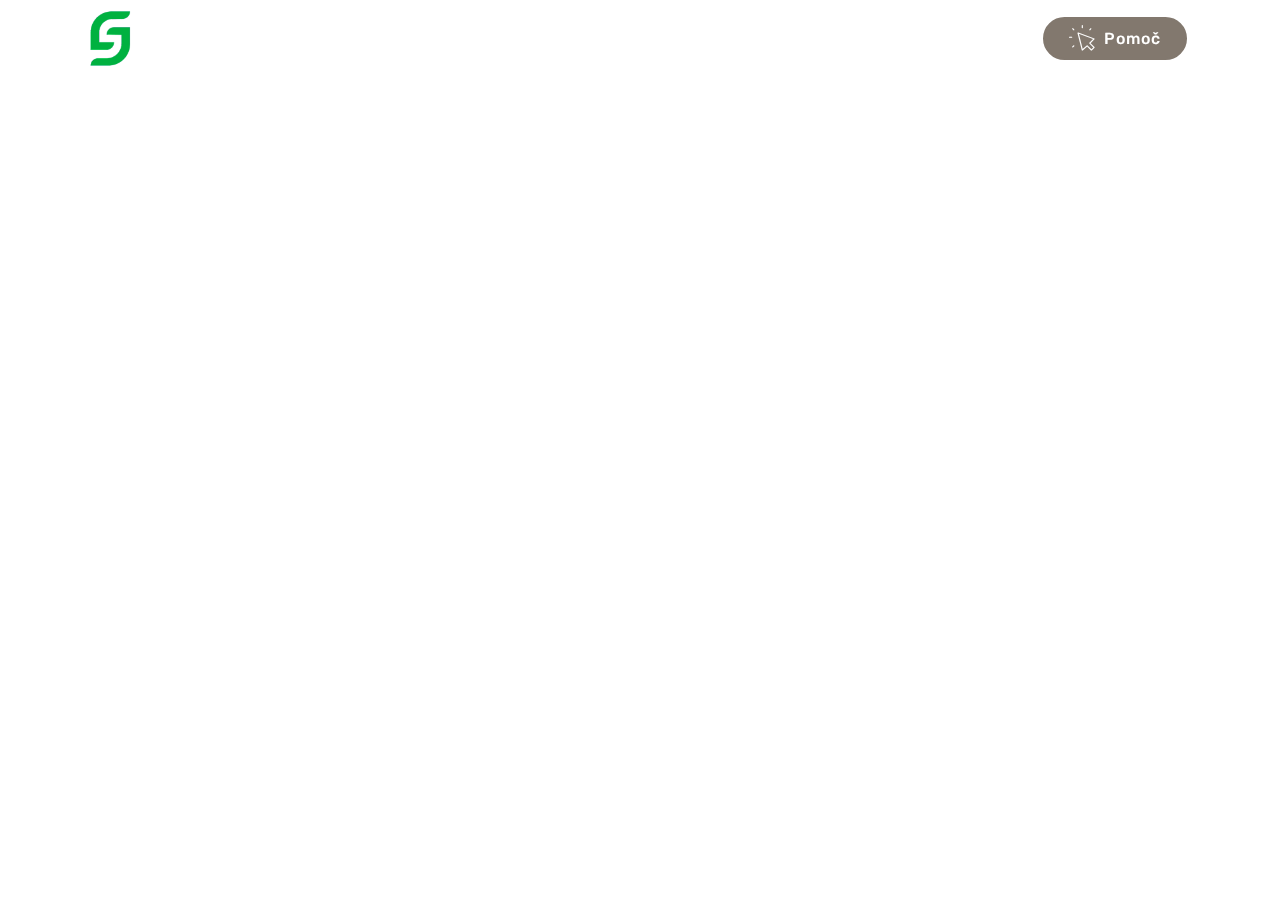
==== page1.html @ cdc6bcba "create github pages" ====
<!DOCTYPE html>
<html>
<head>
  <!-- Site made with Mobirise Website Builder v4.4.1, https://mobirise.com -->
  <meta charset="UTF-8">
  <meta http-equiv="X-UA-Compatible" content="IE=edge">
  <meta name="generator" content="Mobirise v4.4.1, mobirise.com">
  <meta name="viewport" content="width=device-width, initial-scale=1">
  <link rel="shortcut icon" href="assets/images/android-icon-192x192.png" type="image/x-icon">
  <meta name="description" content="Website Builder Description">
  <title>Usluge</title>
  <link rel="stylesheet" href="assets/web/assets/mobirise-icons/mobirise-icons.css">
  <link rel="stylesheet" href="assets/web/assets/mobirise-icons-bold/mobirise-icons-bold.css">
  <link rel="stylesheet" href="assets/tether/tether.min.css">
  <link rel="stylesheet" href="assets/bootstrap/css/bootstrap.min.css">
  <link rel="stylesheet" href="assets/bootstrap/css/bootstrap-grid.min.css">
  <link rel="stylesheet" href="assets/bootstrap/css/bootstrap-reboot.min.css">
  <link rel="stylesheet" href="assets/dropdown/css/style.css">
  <link rel="stylesheet" href="assets/theme/css/style.css">
  <link rel="stylesheet" href="assets/mobirise/css/mbr-additional.css" type="text/css">
  
  
  
</head>
<body>
<section class="menu cid-qAXVScy5Ul" once="menu" id="menu1-9" data-rv-view="68">

    

    <nav class="navbar navbar-expand beta-menu navbar-dropdown align-items-center navbar-fixed-top navbar-toggleable-sm bg-color transparent">
        <button class="navbar-toggler navbar-toggler-right" type="button" data-toggle="collapse" data-target="#navbarSupportedContent" aria-controls="navbarSupportedContent" aria-expanded="false" aria-label="Toggle navigation">
            <div class="hamburger">
                <span></span>
                <span></span>
                <span></span>
                <span></span>
            </div>
        </button>
        <div class="menu-logo">
            <div class="navbar-brand">
                <span class="navbar-logo">
                    <a href="index.html">
                         <img src="assets/images/android-icon-192x192.png" alt="" title="" media-simple="true" style="height: 3.8rem;">
                    </a>
                </span>
                <span class="navbar-caption-wrap"><a class="navbar-caption text-white display-4" href="index.html">
                        SIMPLYGUIDE.ME</a></span>
            </div>
        </div>
        <div class="collapse navbar-collapse" id="navbarSupportedContent">
            <ul class="navbar-nav nav-dropdown" data-app-modern-menu="true"><li class="nav-item dropdown open">
                    <a class="nav-link link text-white dropdown-toggle display-4" href="page1.html" data-toggle="dropdown-submenu" aria-expanded="true"><span class="mbrib-users mbr-iconfont mbr-iconfont-btn"></span>
                        Usluge</a><div class="dropdown-menu"><div class="dropdown"><a class="text-white dropdown-item dropdown-toggle display-4" href="page1.html" data-toggle="dropdown-submenu" aria-expanded="false">Online terapija<br>Klasična terapija<br>Grupna terapija</a><div class="dropdown-menu dropdown-submenu"><a class="text-white dropdown-item display-4" href="page1.html">Psihoterapija<br>Geštalt terapija<br>Terapija igrom</a></div></div></div>
                </li>
                <li class="nav-item dropdown">
                    <a class="nav-link link text-white dropdown-toggle display-4" href="page2.html" data-toggle="dropdown-submenu" aria-expanded="true"><span class="mbrib-rocket mbr-iconfont mbr-iconfont-btn"></span>
                        Projekti
                    </a><div class="dropdown-menu"><a class="text-white dropdown-item display-4" href="page2.html">Grupe podrške<br>Sigurni razgovor</a></div>
                </li></ul>
            <div class="navbar-buttons mbr-section-btn"><a class="btn btn-sm btn-info display-4" href="page3.html"><span class="mbri-cursor-click mbr-iconfont mbr-iconfont-btn"></span>Pomoč</a></div>
        </div>
    </nav>
</section>


  <section class="engine"><a href="https://mobirise.co/g">how to create your own website for free</a></section><script src="assets/web/assets/jquery/jquery.min.js"></script>
  <script src="assets/popper/popper.min.js"></script>
  <script src="assets/tether/tether.min.js"></script>
  <script src="assets/bootstrap/js/bootstrap.min.js"></script>
  <script src="assets/smooth-scroll/smooth-scroll.js"></script>
  <script src="assets/dropdown/js/script.min.js"></script>
  <script src="assets/touch-swipe/jquery.touch-swipe.min.js"></script>
  <script src="assets/theme/js/script.js"></script>
  
  
</body>
</html>
---- assets/web/assets/mobirise-icons/mobirise-icons.css ----
@font-face {
  font-family: 'MobiriseIcons';
  src:  url('mobirise-icons.eot?spat4u');
  src:  url('mobirise-icons.eot?spat4u#iefix') format('embedded-opentype'),
    url('mobirise-icons.ttf?spat4u') format('truetype'),
    url('mobirise-icons.woff?spat4u') format('woff'),
    url('mobirise-icons.svg?spat4u#MobiriseIcons') format('svg');
  font-weight: normal;
  font-style: normal;
}

[class^="mbri-"], [class*=" mbri-"] {
  /* use !important to prevent issues with browser extensions that change fonts */
  font-family: MobiriseIcons !important;
  speak: none;
  font-style: normal;
  font-weight: normal;
  font-variant: normal;
  text-transform: none;
  line-height: 1;

  /* Better Font Rendering =========== */
  -webkit-font-smoothing: antialiased;
  -moz-osx-font-smoothing: grayscale;
}

.mbri-add-submenu:before {
  content: "\e900";
}
.mbri-alert:before {
  content: "\e901";
}
.mbri-align-center:before {
  content: "\e902";
}
.mbri-align-justify:before {
  content: "\e903";
}
.mbri-align-left:before {
  content: "\e904";
}
.mbri-align-right:before {
  content: "\e905";
}
.mbri-android:before {
  content: "\e906";
}
.mbri-apple:before {
  content: "\e907";
}
.mbri-arrow-down:before {
  content: "\e908";
}
.mbri-arrow-next:before {
  content: "\e909";
}
.mbri-arrow-prev:before {
  content: "\e90a";
}
.mbri-arrow-up:before {
  content: "\e90b";
}
.mbri-bold:before {
  content: "\e90c";
}
.mbri-bookmark:before {
  content: "\e90d";
}
.mbri-bootstrap:before {
  content: "\e90e";
}
.mbri-briefcase:before {
  content: "\e90f";
}
.mbri-browse:before {
  content: "\e910";
}
.mbri-bulleted-list:before {
  content: "\e911";
}
.mbri-calendar:before {
  content: "\e912";
}
.mbri-camera:before {
  content: "\e913";
}
.mbri-cart-add:before {
  content: "\e914";
}
.mbri-cart-full:before {
  content: "\e915";
}
.mbri-cash:before {
  content: "\e916";
}
.mbri-change-style:before {
  content: "\e917";
}
.mbri-chat:before {
  content: "\e918";
}
.mbri-clock:before {
  content: "\e919";
}
.mbri-close:before {
  content: "\e91a";
}
.mbri-cloud:before {
  content: "\e91b";
}
.mbri-code:before {
  content: "\e91c";
}
.mbri-contact-form:before {
  content: "\e91d";
}
.mbri-credit-card:before {
  content: "\e91e";
}
.mbri-cursor-click:before {
  content: "\e91f";
}
.mbri-cust-feedback:before {
  content: "\e920";
}
.mbri-database:before {
  content: "\e921";
}
.mbri-delivery:before {
  content: "\e922";
}
.mbri-desktop:before {
  content: "\e923";
}
.mbri-devices:before {
  content: "\e924";
}
.mbri-down:before {
  content: "\e925";
}
.mbri-download:before {
  content: "\e989";
}
.mbri-drag-n-drop:before {
  content: "\e927";
}
.mbri-drag-n-drop2:before {
  content: "\e928";
}
.mbri-edit:before {
  content: "\e929";
}
.mbri-edit2:before {
  content: "\e92a";
}
.mbri-error:before {
  content: "\e92b";
}
.mbri-extension:before {
  content: "\e92c";
}
.mbri-features:before {
  content: "\e92d";
}
.mbri-file:before {
  content: "\e92e";
}
.mbri-flag:before {
  content: "\e92f";
}
.mbri-folder:before {
  content: "\e930";
}
.mbri-gift:before {
  content: "\e931";
}
.mbri-github:before {
  content: "\e932";
}
.mbri-globe:before {
  content: "\e933";
}
.mbri-globe-2:before {
  content: "\e934";
}
.mbri-growing-chart:before {
  content: "\e935";
}
.mbri-hearth:before {
  content: "\e936";
}
.mbri-help:before {
  content: "\e937";
}
.mbri-home:before {
  content: "\e938";
}
.mbri-hot-cup:before {
  content: "\e939";
}
.mbri-idea:before {
  content: "\e93a";
}
.mbri-image-gallery:before {
  content: "\e93b";
}
.mbri-image-slider:before {
  content: "\e93c";
}
.mbri-info:before {
  content: "\e93d";
}
.mbri-italic:before {
  content: "\e93e";
}
.mbri-key:before {
  content: "\e93f";
}
.mbri-laptop:before {
  content: "\e940";
}
.mbri-layers:before {
  content: "\e941";
}
.mbri-left-right:before {
  content: "\e942";
}
.mbri-left:before {
  content: "\e943";
}
.mbri-letter:before {
  content: "\e944";
}
.mbri-like:before {
  content: "\e945";
}
.mbri-link:before {
  content: "\e946";
}
.mbri-lock:before {
  content: "\e947";
}
.mbri-login:before {
  content: "\e948";
}
.mbri-logout:before {
  content: "\e949";
}
.mbri-magic-stick:before {
  content: "\e94a";
}
.mbri-map-pin:before {
  content: "\e94b";
}
.mbri-menu:before {
  content: "\e94c";
}
.mbri-mobile:before {
  content: "\e94d";
}
.mbri-mobile2:before {
  content: "\e94e";
}
.mbri-mobirise:before {
  content: "\e94f";
}
.mbri-more-horizontal:before {
  content: "\e950";
}
.mbri-more-vertical:before {
  content: "\e951";
}
.mbri-music:before {
  content: "\e952";
}
.mbri-new-file:before {
  content: "\e953";
}
.mbri-numbered-list:before {
  content: "\e954";
}
.mbri-opened-folder:before {
  content: "\e955";
}
.mbri-pages:before {
  content: "\e956";
}
.mbri-paper-plane:before {
  content: "\e957";
}
.mbri-paperclip:before {
  content: "\e958";
}
.mbri-photo:before {
  content: "\e959";
}
.mbri-photos:before {
  content: "\e95a";
}
.mbri-pin:before {
  content: "\e95b";
}
.mbri-play:before {
  content: "\e95c";
}
.mbri-plus:before {
  content: "\e95d";
}
.mbri-preview:before {
  content: "\e95e";
}
.mbri-print:before {
  content: "\e95f";
}
.mbri-protect:before {
  content: "\e960";
}
.mbri-question:before {
  content: "\e961";
}
.mbri-quote-left:before {
  content: "\e962";
}
.mbri-quote-right:before {
  content: "\e963";
}
.mbri-refresh:before {
  content: "\e964";
}
.mbri-responsive:before {
  content: "\e965";
}
.mbri-right:before {
  content: "\e966";
}
.mbri-rocket:before {
  content: "\e967";
}
.mbri-sad-face:before {
  content: "\e968";
}
.mbri-sale:before {
  content: "\e969";
}
.mbri-save:before {
  content: "\e96a";
}
.mbri-search:before {
  content: "\e96b";
}
.mbri-setting:before {
  content: "\e96c";
}
.mbri-setting2:before {
  content: "\e96d";
}
.mbri-setting3:before {
  content: "\e96e";
}
.mbri-share:before {
  content: "\e96f";
}
.mbri-shopping-bag:before {
  content: "\e970";
}
.mbri-shopping-basket:before {
  content: "\e971";
}
.mbri-shopping-cart:before {
  content: "\e972";
}
.mbri-sites:before {
  content: "\e973";
}
.mbri-smile-face:before {
  content: "\e974";
}
.mbri-speed:before {
  content: "\e975";
}
.mbri-star:before {
  content: "\e976";
}
.mbri-success:before {
  content: "\e977";
}
.mbri-sun:before {
  content: "\e978";
}
.mbri-sun2:before {
  content: "\e979";
}
.mbri-tablet:before {
  content: "\e97a";
}
.mbri-tablet-vertical:before {
  content: "\e97b";
}
.mbri-target:before {
  content: "\e97c";
}
.mbri-timer:before {
  content: "\e97d";
}
.mbri-to-ftp:before {
  content: "\e97e";
}
.mbri-to-local-drive:before {
  content: "\e97f";
}
.mbri-touch-swipe:before {
  content: "\e980";
}
.mbri-touch:before {
  content: "\e981";
}
.mbri-trash:before {
  content: "\e982";
}
.mbri-underline:before {
  content: "\e983";
}
.mbri-unlink:before {
  content: "\e984";
}
.mbri-unlock:before {
  content: "\e985";
}
.mbri-up-down:before {
  content: "\e986";
}
.mbri-up:before {
  content: "\e987";
}
.mbri-update:before {
  content: "\e988";
}
.mbri-upload:before {
 content: "\e926"; 
}
.mbri-user:before {
  content: "\e98a";
}
.mbri-user2:before {
  content: "\e98b";
}
.mbri-users:before {
  content: "\e98c";
}
.mbri-video:before {
  content: "\e98d";
}
.mbri-video-play:before {
  content: "\e98e";
}
.mbri-watch:before {
  content: "\e98f";
}
.mbri-website-theme:before {
  content: "\e990";
}
.mbri-wifi:before {
  content: "\e991";
}
.mbri-windows:before {
  content: "\e992";
}
.mbri-zoom-out:before {
  content: "\e993";
}
.mbri-redo:before {
  content: "\e994";
}
.mbri-undo:before {
  content: "\e995";
}
---- assets/web/assets/mobirise-icons-bold/mobirise-icons-bold.css ----
@font-face {
  font-family: 'mobirise-icons-bold';
  src:  url('mobirise-icons-bold.eot?m1l4yr');
  src:  url('mobirise-icons-bold.eot?m1l4yr#iefix') format('embedded-opentype'),
    url('mobirise-icons-bold.ttf?m1l4yr') format('truetype'),
    url('mobirise-icons-bold.woff?m1l4yr') format('woff'),
    url('mobirise-icons-bold.svg?m1l4yr#mobirise-icons-bold') format('svg');
  font-weight: normal;
  font-style: normal;
}

[class^="mbrib-"], [class*="mbrib-"] {
  /* use !important to prevent issues with browser extensions that change fonts */
  font-family: 'mobirise-icons-bold' !important;
  speak: none;
  font-style: normal;
  font-weight: normal;
  font-variant: normal;
  text-transform: none;
  line-height: 1;

  /* Better Font Rendering =========== */
  -webkit-font-smoothing: antialiased;
  -moz-osx-font-smoothing: grayscale;
}

.mbrib-add-submenu:before {
  content: "\e900";
}
.mbrib-alert:before {
  content: "\e901";
}
.mbrib-align-center:before {
  content: "\e902";
}
.mbrib-align-justify:before {
  content: "\e903";
}
.mbrib-align-left:before {
  content: "\e904";
}
.mbrib-align-right:before {
  content: "\e905";
}
.mbrib-android:before {
  content: "\e906";
}
.mbrib-apple:before {
  content: "\e907";
}
.mbrib-arrow-down:before {
  content: "\e908";
}
.mbrib-arrow-next:before {
  content: "\e909";
}
.mbrib-arrow-prev:before {
  content: "\e90a";
}
.mbrib-arrow-up:before {
  content: "\e90b";
}
.mbrib-bold:before {
  content: "\e90c";
}
.mbrib-bookmark:before {
  content: "\e90d";
}
.mbrib-bootstrap:before {
  content: "\e90e";
}
.mbrib-briefcase:before {
  content: "\e90f";
}
.mbrib-browse:before {
  content: "\e910";
}
.mbrib-bulleted-list:before {
  content: "\e911";
}
.mbrib-calendar:before {
  content: "\e912";
}
.mbrib-camera:before {
  content: "\e913";
}
.mbrib-cart-add:before {
  content: "\e914";
}
.mbrib-cart-full:before {
  content: "\e915";
}
.mbrib-cash:before {
  content: "\e916";
}
.mbrib-change-style:before {
  content: "\e917";
}
.mbrib-chat:before {
  content: "\e918";
}
.mbrib-clock:before {
  content: "\e919";
}
.mbrib-close:before {
  content: "\e91a";
}
.mbrib-cloud:before {
  content: "\e91b";
}
.mbrib-code:before {
  content: "\e91c";
}
.mbrib-contact-form:before {
  content: "\e91d";
}
.mbrib-credit-card:before {
  content: "\e91e";
}
.mbrib-cursor-click:before {
  content: "\e91f";
}
.mbrib-cust-feedback:before {
  content: "\e920";
}
.mbrib-database:before {
  content: "\e921";
}
.mbrib-delivery:before {
  content: "\e922";
}
.mbrib-desktop:before {
  content: "\e923";
}
.mbrib-devices:before {
  content: "\e924";
}
.mbrib-down:before {
  content: "\e925";
}
.mbrib-download:before {
  content: "\e926";
}
.mbrib-drag-n-drop:before {
  content: "\e927";
}
.mbrib-drag-n-drop2:before {
  content: "\e928";
}
.mbrib-edit:before {
  content: "\e929";
}
.mbrib-edit2:before {
  content: "\e92a";
}
.mbrib-error:before {
  content: "\e92b";
}
.mbrib-extension:before {
  content: "\e92c";
}
.mbrib-features:before {
  content: "\e92d";
}
.mbrib-file:before {
  content: "\e92e";
}
.mbrib-flag:before {
  content: "\e92f";
}
.mbrib-folder:before {
  content: "\e930";
}
.mbrib-gift:before {
  content: "\e931";
}
.mbrib-github:before {
  content: "\e932";
}
.mbrib-globe-2:before {
  content: "\e933";
}
.mbrib-globe:before {
  content: "\e934";
}
.mbrib-growing-chart:before {
  content: "\e935";
}
.mbrib-hearth:before {
  content: "\e936";
}
.mbrib-help:before {
  content: "\e937";
}
.mbrib-home:before {
  content: "\e938";
}
.mbrib-hot-cup:before {
  content: "\e939";
}
.mbrib-idea:before {
  content: "\e93a";
}
.mbrib-image-gallery:before {
  content: "\e93b";
}
.mbrib-image-slider:before {
  content: "\e93c";
}
.mbrib-info:before {
  content: "\e93d";
}
.mbrib-italic:before {
  content: "\e93e";
}
.mbrib-key:before {
  content: "\e93f";
}
.mbrib-laptop:before {
  content: "\e940";
}
.mbrib-layers:before {
  content: "\e941";
}
.mbrib-left-right:before {
  content: "\e942";
}
.mbrib-left:before {
  content: "\e943";
}
.mbrib-letter:before {
  content: "\e944";
}
.mbrib-like:before {
  content: "\e945";
}
.mbrib-link:before {
  content: "\e946";
}
.mbrib-lock:before {
  content: "\e947";
}
.mbrib-login:before {
  content: "\e948";
}
.mbrib-logout:before {
  content: "\e949";
}
.mbrib-magic-stick:before {
  content: "\e94a";
}
.mbrib-map-pin:before {
  content: "\e94b";
}
.mbrib-menu:before {
  content: "\e94c";
}
.mbrib-mobile:before {
  content: "\e94d";
}
.mbrib-mobile2:before {
  content: "\e94e";
}
.mbrib-mobirise:before {
  content: "\e94f";
}
.mbrib-more-horizontal:before {
  content: "\e950";
}
.mbrib-more-vertical:before {
  content: "\e951";
}
.mbrib-music:before {
  content: "\e952";
}
.mbrib-new-file:before {
  content: "\e953";
}
.mbrib-numbered-list:before {
  content: "\e954";
}
.mbrib-opened-folder:before {
  content: "\e955";
}
.mbrib-pages:before {
  content: "\e956";
}
.mbrib-paper-plane:before {
  content: "\e957";
}
.mbrib-paperclip:before {
  content: "\e958";
}
.mbrib-photo:before {
  content: "\e959";
}
.mbrib-photos:before {
  content: "\e95a";
}
.mbrib-pin:before {
  content: "\e95b";
}
.mbrib-play:before {
  content: "\e95c";
}
.mbrib-plus:before {
  content: "\e95d";
}
.mbrib-preview:before {
  content: "\e95e";
}
.mbrib-print:before {
  content: "\e95f";
}
.mbrib-protect:before {
  content: "\e960";
}
.mbrib-question:before {
  content: "\e961";
}
.mbrib-quote-left:before {
  content: "\e962";
}
.mbrib-quote-right:before {
  content: "\e963";
}
.mbrib-redo:before {
  content: "\e964";
}
.mbrib-refresh:before {
  content: "\e965";
}
.mbrib-responsive:before {
  content: "\e966";
}
.mbrib-right:before {
  content: "\e967";
}
.mbrib-rocket:before {
  content: "\e968";
}
.mbrib-sad-face:before {
  content: "\e969";
}
.mbrib-sale:before {
  content: "\e96a";
}
.mbrib-save:before {
  content: "\e96b";
}
.mbrib-search:before {
  content: "\e96c";
}
.mbrib-setting:before {
  content: "\e96d";
}
.mbrib-setting2:before {
  content: "\e96e";
}
.mbrib-setting3:before {
  content: "\e96f";
}
.mbrib-share:before {
  content: "\e970";
}
.mbrib-shopping-bag:before {
  content: "\e971";
}
.mbrib-shopping-basket:before {
  content: "\e972";
}
.mbrib-shopping-cart:before {
  content: "\e973";
}
.mbrib-sites:before {
  content: "\e974";
}
.mbrib-smile-face:before {
  content: "\e975";
}
.mbrib-speed:before {
  content: "\e976";
}
.mbrib-star:before {
  content: "\e977";
}
.mbrib-success:before {
  content: "\e978";
}
.mbrib-sun:before {
  content: "\e979";
}
.mbrib-sun2:before {
  content: "\e97a";
}
.mbrib-tablet-vertical:before {
  content: "\e97b";
}
.mbrib-tablet:before {
  content: "\e97c";
}
.mbrib-target:before {
  content: "\e97d";
}
.mbrib-timer:before {
  content: "\e97e";
}
.mbrib-to-ftp:before {
  content: "\e97f";
}
.mbrib-to-local-drive:before {
  content: "\e980";
}
.mbrib-touch-swipe:before {
  content: "\e981";
}
.mbrib-touch:before {
  content: "\e982";
}
.mbrib-trash:before {
  content: "\e983";
}
.mbrib-underline:before {
  content: "\e984";
}
.mbrib-undo:before {
  content: "\e985";
}
.mbrib-unlink:before {
  content: "\e986";
}
.mbrib-unlock:before {
  content: "\e987";
}
.mbrib-up-down:before {
  content: "\e988";
}
.mbrib-up:before {
  content: "\e989";
}
.mbrib-update:before {
  content: "\e98a";
}
.mbrib-upload:before {
  content: "\e98b";
}
.mbrib-user:before {
  content: "\e98c";
}
.mbrib-user2:before {
  content: "\e98d";
}
.mbrib-users:before {
  content: "\e98e";
}
.mbrib-video-play:before {
  content: "\e98f";
}
.mbrib-video:before {
  content: "\e990";
}
.mbrib-watch:before {
  content: "\e991";
}
.mbrib-website-theme:before {
  content: "\e992";
}
.mbrib-wifi:before {
  content: "\e993";
}
.mbrib-windows:before {
  content: "\e994";
}
.mbrib-zoom-out:before {
  content: "\e995";
}
---- assets/dropdown/css/style.css ----
.navbar-dropdown {
  left: 0;
  padding: 0;
  position: absolute;
  right: 0;
  top: 0;
  transition: all 0.45s ease;
  z-index: 1030;
  background: #282828; }
  .navbar-dropdown .navbar-logo {
    margin-right: 0.8rem;
    transition: margin 0.3s ease-in-out;
    vertical-align: middle; }
    .navbar-dropdown .navbar-logo img {
      height: 3.125rem;
      transition: all 0.3s ease-in-out; }
    .navbar-dropdown .navbar-logo.mbr-iconfont {
      font-size: 3.125rem;
      line-height: 3.125rem; }
  .navbar-dropdown .navbar-caption {
    font-weight: 700;
    white-space: normal;
    vertical-align: -4px;
    line-height: 3.125rem !important; }
    .navbar-dropdown .navbar-caption, .navbar-dropdown .navbar-caption:hover {
      color: inherit;
      text-decoration: none; }
  .navbar-dropdown .mbr-iconfont + .navbar-caption {
    vertical-align: -1px; }
  .navbar-dropdown.navbar-fixed-top {
    position: fixed; }
  .navbar-dropdown .navbar-brand span {
    vertical-align: -4px; }
  .navbar-dropdown.bg-color.transparent {
    background: none; }
  .navbar-dropdown.navbar-short .navbar-brand {
    padding: 0.625rem 0; }
    .navbar-dropdown.navbar-short .navbar-brand span {
      vertical-align: -1px; }
  .navbar-dropdown.navbar-short .navbar-caption {
    line-height: 2.375rem !important;
    vertical-align: -2px; }
  .navbar-dropdown.navbar-short .navbar-logo {
    margin-right: 0.5rem; }
    .navbar-dropdown.navbar-short .navbar-logo img {
      height: 2.375rem; }
    .navbar-dropdown.navbar-short .navbar-logo.mbr-iconfont {
      font-size: 2.375rem;
      line-height: 2.375rem; }
  .navbar-dropdown.navbar-short .mbr-table-cell {
    height: 3.625rem; }
  .navbar-dropdown .navbar-close {
    left: 0.6875rem;
    position: fixed;
    top: 0.75rem;
    z-index: 1000; }
  .navbar-dropdown .hamburger-icon {
    content: "";
    display: inline-block;
    vertical-align: middle;
    width: 16px;
    -webkit-box-shadow: 0 -6px 0 1px #282828,0 0 0 1px #282828,0 6px 0 1px #282828;
    -moz-box-shadow: 0 -6px 0 1px #282828,0 0 0 1px #282828,0 6px 0 1px #282828;
    box-shadow: 0 -6px 0 1px #282828,0 0 0 1px #282828,0 6px 0 1px #282828; }

.dropdown-menu .dropdown-toggle[data-toggle="dropdown-submenu"]::after {
  border-bottom: 0.35em solid transparent;
  border-left: 0.35em solid;
  border-right: 0;
  border-top: 0.35em solid transparent;
  margin-left: 0.3rem; }

.dropdown-menu .dropdown-item:focus {
  outline: 0; }

.nav-dropdown {
  font-size: 0.75rem;
  font-weight: 500;
  height: auto !important; }
  .nav-dropdown .nav-btn {
    padding-left: 1rem; }
  .nav-dropdown .link {
    margin: .667em 1.667em;
    font-weight: 500;
    padding: 0;
    transition: color .2s ease-in-out; }
    .nav-dropdown .link.dropdown-toggle {
      margin-right: 2.583em; }
      .nav-dropdown .link.dropdown-toggle::after {
        margin-left: .25rem;
        border-top: 0.35em solid;
        border-right: 0.35em solid transparent;
        border-left: 0.35em solid transparent;
        border-bottom: 0; }
      .nav-dropdown .link.dropdown-toggle[aria-expanded="true"] {
        margin: 0;
        padding: 0.667em 3.263em  0.667em 1.667em; }
  .nav-dropdown .link::after,
  .nav-dropdown .dropdown-item::after {
    color: inherit; }
  .nav-dropdown .btn {
    font-size: 0.75rem;
    font-weight: 700;
    letter-spacing: 0;
    margin-bottom: 0;
    padding-left: 1.25rem;
    padding-right: 1.25rem; }
  .nav-dropdown .dropdown-menu {
    border-radius: 0;
    border: 0;
    left: 0;
    margin: 0;
    padding-bottom: 1.25rem;
    padding-top: 1.25rem;
    position: relative; }
  .nav-dropdown .dropdown-submenu {
    margin-left: 0.125rem;
    top: 0; }
  .nav-dropdown .dropdown-item {
    font-weight: 500;
    line-height: 2;
    padding: 0.3846em 4.615em 0.3846em 1.5385em;
    position: relative;
    transition: color .2s ease-in-out, background-color .2s ease-in-out; }
    .nav-dropdown .dropdown-item::after {
      margin-top: -0.3077em;
      position: absolute;
      right: 1.1538em;
      top: 50%; }
    .nav-dropdown .dropdown-item:focus, .nav-dropdown .dropdown-item:hover {
      background: none; }

@media (max-width: 767px) {
  .nav-dropdown.navbar-toggleable-sm {
    bottom: 0;
    display: none;
    left: 0;
    overflow-x: hidden;
    position: fixed;
    top: 0;
    transform: translateX(-100%);
    -ms-transform: translateX(-100%);
    -webkit-transform: translateX(-100%);
    width: 18.75rem;
    z-index: 999; } }
.nav-dropdown.navbar-toggleable-xl {
  bottom: 0;
  display: none;
  left: 0;
  overflow-x: hidden;
  position: fixed;
  top: 0;
  transform: translateX(-100%);
  -ms-transform: translateX(-100%);
  -webkit-transform: translateX(-100%);
  width: 18.75rem;
  z-index: 999; }

.nav-dropdown-sm {
  display: block !important;
  overflow-x: hidden;
  overflow: auto;
  padding-top: 3.875rem; }
  .nav-dropdown-sm::after {
    content: "";
    display: block;
    height: 3rem;
    width: 100%; }
  .nav-dropdown-sm.collapse.in ~ .navbar-close {
    display: block !important; }
  .nav-dropdown-sm.collapsing, .nav-dropdown-sm.collapse.in {
    transform: translateX(0);
    -ms-transform: translateX(0);
    -webkit-transform: translateX(0);
    transition: all 0.25s ease-out;
    -webkit-transition: all 0.25s ease-out;
    background: #282828; }
  .nav-dropdown-sm.collapsing[aria-expanded="false"] {
    transform: translateX(-100%);
    -ms-transform: translateX(-100%);
    -webkit-transform: translateX(-100%); }
  .nav-dropdown-sm .nav-item {
    display: block;
    margin-left: 0 !important;
    padding-left: 0; }
  .nav-dropdown-sm .link,
  .nav-dropdown-sm .dropdown-item {
    border-top: 1px dotted rgba(255, 255, 255, 0.1);
    font-size: 0.8125rem;
    line-height: 1.6;
    margin: 0 !important;
    padding: 0.875rem 2.4rem 0.875rem 1.5625rem !important;
    position: relative;
    white-space: normal; }
    .nav-dropdown-sm .link:focus, .nav-dropdown-sm .link:hover,
    .nav-dropdown-sm .dropdown-item:focus,
    .nav-dropdown-sm .dropdown-item:hover {
      background: rgba(0, 0, 0, 0.2) !important;
      color: #c0a375; }
  .nav-dropdown-sm .nav-btn {
    position: relative;
    padding: 1.5625rem 1.5625rem 0 1.5625rem; }
    .nav-dropdown-sm .nav-btn::before {
      border-top: 1px dotted rgba(255, 255, 255, 0.1);
      content: "";
      left: 0;
      position: absolute;
      top: 0;
      width: 100%; }
    .nav-dropdown-sm .nav-btn + .nav-btn {
      padding-top: 0.625rem; }
      .nav-dropdown-sm .nav-btn + .nav-btn::before {
        display: none; }
  .nav-dropdown-sm .btn {
    padding: 0.625rem 0; }
  .nav-dropdown-sm .dropdown-toggle[data-toggle="dropdown-submenu"]::after {
    margin-left: .25rem;
    border-top: 0.35em solid;
    border-right: 0.35em solid transparent;
    border-left: 0.35em solid transparent;
    border-bottom: 0; }
  .nav-dropdown-sm .dropdown-toggle[data-toggle="dropdown-submenu"][aria-expanded="true"]::after {
    border-top: 0;
    border-right: 0.35em solid transparent;
    border-left: 0.35em solid transparent;
    border-bottom: 0.35em solid; }
  .nav-dropdown-sm .dropdown-menu {
    margin: 0;
    padding: 0;
    position: relative;
    top: 0;
    left: 0;
    width: 100%;
    border: 0;
    float: none;
    border-radius: 0;
    background: none; }
  .nav-dropdown-sm .dropdown-submenu {
    left: 100%;
    margin-left: 0.125rem;
    margin-top: -1.25rem;
    top: 0; }

.navbar-toggleable-sm .nav-dropdown .dropdown-menu {
  position: absolute; }

.navbar-toggleable-sm .nav-dropdown .dropdown-submenu {
  left: 100%;
  margin-left: 0.125rem;
  margin-top: -1.25rem;
  top: 0; }

.navbar-toggleable-sm.opened .nav-dropdown .dropdown-menu {
  position: relative; }

.navbar-toggleable-sm.opened .nav-dropdown .dropdown-submenu {
  left: 0;
  margin-left: 00rem;
  margin-top: 0rem;
  top: 0; }

.is-builder .nav-dropdown.collapsing {
  transition: none !important; }

/*# sourceMappingURL=style.css.map */
---- assets/theme/css/style.css ----
/*!
 * Mobirise v4 theme (https://mobirise.com/)
 * Copyright 2017 Mobirise
 */
section {
  background-color: #eeeeee; }

section,
.container,
.container-fluid {
  position: relative;
  word-wrap: break-word; }

a.mbr-iconfont:hover {
  text-decoration: none; }

.article .lead p, .article .lead ul, .article .lead ol, .article .lead pre, .article .lead blockquote {
  margin-bottom: 0; }

a {
  font-style: normal;
  font-weight: 400;
  cursor: pointer; }
  a, a:hover {
    text-decoration: none; }

figure {
  margin-bottom: 0; }

body {
  color: #232323; }

h1, h2, h3, h4, h5, h6,
.h1, .h2, .h3, .h4, .h5, .h6,
.display-1, .display-2, .display-3, .display-4 {
  line-height: 1;
  word-break: break-word;
  word-wrap: break-word; }

b, strong {
  font-weight: bold; }

blockquote {
  padding: 10px 0 10px 20px;
  position: relative;
  border-left: 2px solid;
  border-color: #ff3366; }

input:-webkit-autofill, input:-webkit-autofill:hover, input:-webkit-autofill:focus, input:-webkit-autofill:active {
  transition-delay: 9999s;
  transition-property: background-color, color; }

textarea[type="hidden"] {
  display: none; }

body {
  position: relative; }

section {
  background-position: 50% 50%;
  background-repeat: no-repeat;
  background-size: cover; }
  section .mbr-background-video,
  section .mbr-background-video-preview {
    position: absolute;
    bottom: 0;
    left: 0;
    right: 0;
    top: 0; }

.hidden {
  visibility: hidden; }

.mbr-z-index20 {
  z-index: 20; }

/*! Base colors */
.mbr-white {
  color: #ffffff; }

.mbr-black {
  color: #000000; }

.mbr-bg-white {
  background-color: #ffffff; }

.mbr-bg-black {
  background-color: #000000; }

/*! Text-aligns */
.align-left {
  text-align: left; }

.align-center {
  text-align: center; }

.align-right {
  text-align: right; }

@media (max-width: 767px) {
  .align-left, .align-center, .align-right, .mbr-section-btn, .mbr-section-title {
    text-align: center; } }
/*! Font-weight  */
.mbr-light {
  font-weight: 300; }

.mbr-regular {
  font-weight: 400; }

.mbr-semibold {
  font-weight: 500; }

.mbr-bold {
  font-weight: 700; }

/*! Media  */
.media-size-item {
  -webkit-flex: 1 1 auto;
  -moz-flex: 1 1 auto;
  -ms-flex: 1 1 auto;
  -o-flex: 1 1 auto;
  flex: 1 1 auto; }

.media-content {
  -webkit-flex-basis: 100%;
  flex-basis: 100%; }

.media-container-row {
  display: -ms-flexbox;
  display: -webkit-flex;
  display: flex;
  -webkit-flex-direction: row;
  -ms-flex-direction: row;
  flex-direction: row;
  -webkit-flex-wrap: wrap;
  -ms-flex-wrap: wrap;
  flex-wrap: wrap;
  -webkit-justify-content: center;
  -ms-flex-pack: center;
  justify-content: center;
  -webkit-align-content: center;
  -ms-flex-line-pack: center;
  align-content: center;
  -webkit-align-items: start;
  -ms-flex-align: start;
  align-items: start; }
  .media-container-row .media-size-item {
    width: 400px; }

.media-container-column {
  display: -ms-flexbox;
  display: -webkit-flex;
  display: flex;
  -webkit-flex-direction: column;
  -ms-flex-direction: column;
  flex-direction: column;
  -webkit-flex-wrap: wrap;
  -ms-flex-wrap: wrap;
  flex-wrap: wrap;
  -webkit-justify-content: center;
  -ms-flex-pack: center;
  justify-content: center;
  -webkit-align-content: center;
  -ms-flex-line-pack: center;
  align-content: center;
  -webkit-align-items: stretch;
  -ms-flex-align: stretch;
  align-items: stretch; }
  .media-container-column > * {
    width: 100%; }

@media (min-width: 992px) {
  .media-container-row {
    -webkit-flex-wrap: nowrap;
    -ms-flex-wrap: nowrap;
    flex-wrap: nowrap; } }
figure {
  overflow: hidden; }

figure[mbr-media-size] {
  transition: width 0.1s; }

.mbr-figure img, .mbr-figure iframe {
  display: block;
  width: 100%; }

.card {
  background-color: transparent;
  border: none; }

.card-img {
  text-align: center;
  flex-shrink: 0; }

.media {
  max-width: 100%;
  margin: 0 auto; }

.mbr-figure {
  -ms-flex-item-align: center;
  -ms-grid-row-align: center;
  -webkit-align-self: center;
  align-self: center; }

.media-container > div {
  max-width: 100%; }

.mbr-figure img, .card-img img {
  width: 100%; }

@media (max-width: 991px) {
  .media-size-item {
    width: auto !important; }

  .media {
    width: auto; }

  .mbr-figure {
    width: 100% !important; } }
/*! Buttons */
.mbr-section-btn {
  margin-left: -.25rem;
  margin-right: -.25rem;
  font-size: 0; }

nav .mbr-section-btn {
  margin-left: 0rem;
  margin-right: 0rem; }

/*! Btn icon margin */
.btn .mbr-iconfont, .btn.btn-sm .mbr-iconfont {
  cursor: pointer;
  margin-right: 0.5rem; }

.btn.btn-md .mbr-iconfont, .btn.btn-md .mbr-iconfont {
  margin-right: 0.8rem; }

.mbr-regular {
  font-weight: 400; }

.mbr-semibold {
  font-weight: 500; }

.mbr-bold {
  font-weight: 700; }

[type="submit"] {
  -webkit-appearance: none; }

/*! Full-screen */
.mbr-fullscreen .mbr-overlay {
  min-height: 100vh; }

.mbr-fullscreen {
  display: flex;
  display: -webkit-flex;
  display: -moz-flex;
  display: -ms-flex;
  display: -o-flex;
  align-items: center;
  -webkit-align-items: center;
  min-height: 100vh;
  padding-top: 3rem;
  padding-bottom: 3rem; }

/*! Map */
.map {
  height: 25rem;
  position: relative; }
  .map iframe {
    width: 100%;
    height: 100%; }

/* Form */
.form-asterisk {
  font-family: initial;
  position: absolute;
  top: -2px;
  font-weight: normal; }

/*! Scroll to top arrow */
.mbr-arrow-up {
  bottom: 25px;
  right: 90px;
  position: fixed;
  text-align: right;
  z-index: 5000;
  color: #ffffff;
  font-size: 32px;
  transform: rotate(180deg);
  -webkit-transform: rotate(180deg); }

.mbr-arrow-up a {
  background: rgba(0, 0, 0, 0.2);
  border-radius: 3px;
  color: #fff;
  display: inline-block;
  height: 60px;
  width: 60px;
  outline-style: none !important;
  position: relative;
  text-decoration: none;
  transition: all .3s ease-in-out;
  cursor: pointer;
  text-align: center; }
  .mbr-arrow-up a:hover {
    background-color: rgba(0, 0, 0, 0.4); }
  .mbr-arrow-up a i {
    line-height: 60px; }

.mbr-arrow-up-icon {
  display: block;
  color: #fff; }

.mbr-arrow-up-icon::before {
  content: "\203a";
  display: inline-block;
  font-family: serif;
  font-size: 32px;
  line-height: 1;
  font-style: normal;
  position: relative;
  top: 6px;
  left: -4px;
  -webkit-transform: rotate(-90deg);
  transform: rotate(-90deg); }

/*! Arrow Down */
.mbr-arrow {
  position: absolute;
  bottom: 45px;
  left: 50%;
  width: 60px;
  height: 60px;
  cursor: pointer;
  background-color: rgba(80, 80, 80, 0.5);
  border-radius: 50%;
  -webkit-transform: translateX(-50%);
  transform: translateX(-50%); }
  .mbr-arrow > a {
    display: inline-block;
    text-decoration: none;
    outline-style: none;
    -webkit-animation: arrowdown 1.7s ease-in-out infinite;
    animation: arrowdown 1.7s ease-in-out infinite; }
    .mbr-arrow > a > i {
      position: absolute;
      top: -2px;
      left: 15px;
      font-size: 2rem; }

@keyframes arrowdown {
  0% {
    transform: translateY(0px);
    -webkit-transform: translateY(0px); }
  50% {
    transform: translateY(-5px);
    -webkit-transform: translateY(-5px); }
  100% {
    transform: translateY(0px);
    -webkit-transform: translateY(0px); } }
@-webkit-keyframes arrowdown {
  0% {
    transform: translateY(0px);
    -webkit-transform: translateY(0px); }
  50% {
    transform: translateY(-5px);
    -webkit-transform: translateY(-5px); }
  100% {
    transform: translateY(0px);
    -webkit-transform: translateY(0px); } }
@media (max-width: 500px) {
  .mbr-arrow-up {
    left: 50%;
    right: auto;
    transform: translateX(-50%) rotate(180deg);
    -webkit-transform: translateX(-50%) rotate(180deg); } }
/*Gradients animation*/
@keyframes gradient-animation {
  from {
    background-position: 0% 100%;
    animation-timing-function: ease-in-out; }
  to {
    background-position: 100% 0%;
    animation-timing-function: ease-in-out; } }
@-webkit-keyframes gradient-animation {
  from {
    background-position: 0% 100%;
    animation-timing-function: ease-in-out; }
  to {
    background-position: 100% 0%;
    animation-timing-function: ease-in-out; } }
.bg-gradient {
  background-size: 200% 200%;
  animation: gradient-animation 5s infinite alternate;
  -webkit-animation: gradient-animation 5s infinite alternate; }

.menu .navbar-brand {
  display: -webkit-flex; }
  .menu .navbar-brand span {
    display: flex;
    display: -webkit-flex; }
  .menu .navbar-brand .navbar-caption-wrap {
    display: -webkit-flex; }
  .menu .navbar-brand .navbar-logo img {
    display: -webkit-flex; }
@media (min-width: 768px) and (max-width: 991px) {
  .menu .navbar-toggleable-sm .navbar-nav {
    display: -webkit-box;
    display: -webkit-flex;
    display: -ms-flexbox; } }
@media (min-width: 992px) {
  .menu .navbar-nav.nav-dropdown {
    display: -webkit-flex; }
  .menu .navbar-toggleable-sm .navbar-collapse {
    display: -webkit-flex !important; } }

/*# sourceMappingURL=style.css.map */
.engine {
	position: absolute;
	text-indent: -2400px;
	text-align: center;
	padding: 0;
	top: 0;
	left: -2400px;
}
---- assets/mobirise/css/mbr-additional.css ----
@import url(https://fonts.googleapis.com/css?family=Rubik:300,300i,400,400i,500,500i,700,700i,900,900i);





body {
  font-style: normal;
  line-height: 1.5;
}
.mbr-section-title {
  font-style: normal;
  line-height: 1.2;
}
.mbr-section-subtitle {
  line-height: 1.3;
}
.mbr-text {
  font-style: normal;
  line-height: 1.6;
}
.display-1 {
  font-family: 'Rubik', sans-serif;
  font-size: 4.25rem;
}
.display-1 > .mbr-iconfont {
  font-size: 6.8rem;
}
.display-2 {
  font-family: 'Rubik', sans-serif;
  font-size: 3rem;
}
.display-2 > .mbr-iconfont {
  font-size: 4.8rem;
}
.display-4 {
  font-family: 'Rubik', sans-serif;
  font-size: 1rem;
}
.display-4 > .mbr-iconfont {
  font-size: 1.6rem;
}
.display-5 {
  font-family: 'Rubik', sans-serif;
  font-size: 1.5rem;
}
.display-5 > .mbr-iconfont {
  font-size: 2.4rem;
}
.display-7 {
  font-family: 'Rubik', sans-serif;
  font-size: 1rem;
}
.display-7 > .mbr-iconfont {
  font-size: 1.6rem;
}
/* ---- Fluid typography for mobile devices ---- */
/* 1.4 - font scale ratio ( bootstrap == 1.42857 ) */
/* 100vw - current viewport width */
/* (48 - 20)  48 == 48rem == 768px, 20 == 20rem == 320px(minimal supported viewport) */
/* 0.65 - min scale variable, may vary */
@media (max-width: 768px) {
  .display-1 {
    font-size: 3.4rem;
    font-size: calc( 2.1374999999999997rem + (4.25 - 2.1374999999999997) * ((100vw - 20rem) / (48 - 20)));
    line-height: calc( 1.4 * (2.1374999999999997rem + (4.25 - 2.1374999999999997) * ((100vw - 20rem) / (48 - 20))));
  }
  .display-2 {
    font-size: 2.4rem;
    font-size: calc( 1.7rem + (3 - 1.7) * ((100vw - 20rem) / (48 - 20)));
    line-height: calc( 1.4 * (1.7rem + (3 - 1.7) * ((100vw - 20rem) / (48 - 20))));
  }
  .display-4 {
    font-size: 0.8rem;
    font-size: calc( 1rem + (1 - 1) * ((100vw - 20rem) / (48 - 20)));
    line-height: calc( 1.4 * (1rem + (1 - 1) * ((100vw - 20rem) / (48 - 20))));
  }
  .display-5 {
    font-size: 1.2rem;
    font-size: calc( 1.175rem + (1.5 - 1.175) * ((100vw - 20rem) / (48 - 20)));
    line-height: calc( 1.4 * (1.175rem + (1.5 - 1.175) * ((100vw - 20rem) / (48 - 20))));
  }
}
/* Buttons */
.btn {
  font-weight: 500;
  border-width: 2px;
  font-style: normal;
  letter-spacing: 1px;
  margin: .4rem .8rem;
  white-space: normal;
  -webkit-transition: all 0.3s ease-in-out;
  -moz-transition: all 0.3s ease-in-out;
  transition: all 0.3s ease-in-out;
  padding: 1rem 3rem;
  border-radius: 3px;
  display: inline-flex;
  align-items: center;
  justify-content: center;
  word-break: break-word;
}
.btn-sm {
  font-weight: 500;
  letter-spacing: 1px;
  -webkit-transition: all 0.3s ease-in-out;
  -moz-transition: all 0.3s ease-in-out;
  transition: all 0.3s ease-in-out;
  padding: 0.6rem 1.5rem;
  border-radius: 3px;
}
.btn-md {
  font-weight: 500;
  letter-spacing: 1px;
  margin: .4rem .8rem !important;
  -webkit-transition: all 0.3s ease-in-out;
  -moz-transition: all 0.3s ease-in-out;
  transition: all 0.3s ease-in-out;
  padding: 1rem 3rem;
  border-radius: 3px;
}
.btn-lg {
  font-weight: 500;
  letter-spacing: 1px;
  margin: .4rem .8rem !important;
  -webkit-transition: all 0.3s ease-in-out;
  -moz-transition: all 0.3s ease-in-out;
  transition: all 0.3s ease-in-out;
  padding: 1.2rem 3.2rem;
  border-radius: 3px;
}
.bg-primary {
  background-color: #149dcc !important;
}
.bg-success {
  background-color: #f7ed4a !important;
}
.bg-info {
  background-color: #82786e !important;
}
.bg-warning {
  background-color: #879a9f !important;
}
.bg-danger {
  background-color: #b1a374 !important;
}
.btn-primary,
.btn-primary:active {
  background-color: #149dcc;
  border-color: #149dcc;
  color: #ffffff;
}
.btn-primary:hover,
.btn-primary:focus,
.btn-primary.focus,
.btn-primary.active {
  color: #ffffff;
  background-color: #0d6786;
  border-color: #0d6786;
}
.btn-primary.disabled,
.btn-primary:disabled {
  color: #ffffff !important;
  background-color: #0d6786 !important;
  border-color: #0d6786 !important;
}
.btn-secondary,
.btn-secondary:active {
  background-color: #ff3366;
  border-color: #ff3366;
  color: #ffffff;
}
.btn-secondary:hover,
.btn-secondary:focus,
.btn-secondary.focus,
.btn-secondary.active {
  color: #ffffff;
  background-color: #e50039;
  border-color: #e50039;
}
.btn-secondary.disabled,
.btn-secondary:disabled {
  color: #ffffff !important;
  background-color: #e50039 !important;
  border-color: #e50039 !important;
}
.btn-info,
.btn-info:active {
  background-color: #82786e;
  border-color: #82786e;
  color: #ffffff;
}
.btn-info:hover,
.btn-info:focus,
.btn-info.focus,
.btn-info.active {
  color: #ffffff;
  background-color: #59524b;
  border-color: #59524b;
}
.btn-info.disabled,
.btn-info:disabled {
  color: #ffffff !important;
  background-color: #59524b !important;
  border-color: #59524b !important;
}
.btn-success,
.btn-success:active {
  background-color: #f7ed4a;
  border-color: #f7ed4a;
  color: #ffffff;
}
.btn-success:hover,
.btn-success:focus,
.btn-success.focus,
.btn-success.active {
  color: #ffffff;
  background-color: #eadd0a;
  border-color: #eadd0a;
}
.btn-success.disabled,
.btn-success:disabled {
  color: #ffffff !important;
  background-color: #eadd0a !important;
  border-color: #eadd0a !important;
}
.btn-warning,
.btn-warning:active {
  background-color: #879a9f;
  border-color: #879a9f;
  color: #ffffff;
}
.btn-warning:hover,
.btn-warning:focus,
.btn-warning.focus,
.btn-warning.active {
  color: #ffffff;
  background-color: #617479;
  border-color: #617479;
}
.btn-warning.disabled,
.btn-warning:disabled {
  color: #ffffff !important;
  background-color: #617479 !important;
  border-color: #617479 !important;
}
.btn-danger,
.btn-danger:active {
  background-color: #b1a374;
  border-color: #b1a374;
  color: #ffffff;
}
.btn-danger:hover,
.btn-danger:focus,
.btn-danger.focus,
.btn-danger.active {
  color: #ffffff;
  background-color: #8b7d4e;
  border-color: #8b7d4e;
}
.btn-danger.disabled,
.btn-danger:disabled {
  color: #ffffff !important;
  background-color: #8b7d4e !important;
  border-color: #8b7d4e !important;
}
.btn-white {
  color: #333333 !important;
}
.btn-white,
.btn-white:active {
  background-color: #ffffff;
  border-color: #ffffff;
  color: #ffffff;
}
.btn-white:hover,
.btn-white:focus,
.btn-white.focus,
.btn-white.active {
  color: #ffffff;
  background-color: #d4d4d4;
  border-color: #d4d4d4;
}
.btn-white.disabled,
.btn-white:disabled {
  color: #ffffff !important;
  background-color: #d4d4d4 !important;
  border-color: #d4d4d4 !important;
}
.btn-black,
.btn-black:active {
  background-color: #333333;
  border-color: #333333;
  color: #ffffff;
}
.btn-black:hover,
.btn-black:focus,
.btn-black.focus,
.btn-black.active {
  color: #ffffff;
  background-color: #0d0d0d;
  border-color: #0d0d0d;
}
.btn-black.disabled,
.btn-black:disabled {
  color: #ffffff !important;
  background-color: #0d0d0d !important;
  border-color: #0d0d0d !important;
}
.btn-primary-outline,
.btn-primary-outline:active {
  background: none;
  border-color: #0b566f;
  color: #0b566f;
}
.btn-primary-outline:hover,
.btn-primary-outline:focus,
.btn-primary-outline.focus,
.btn-primary-outline.active {
  color: #ffffff;
  background-color: #149dcc;
  border-color: #149dcc;
}
.btn-primary-outline.disabled,
.btn-primary-outline:disabled {
  color: #ffffff !important;
  background-color: #149dcc !important;
  border-color: #149dcc !important;
}
.btn-secondary-outline,
.btn-secondary-outline:active {
  background: none;
  border-color: #cc0033;
  color: #cc0033;
}
.btn-secondary-outline:hover,
.btn-secondary-outline:focus,
.btn-secondary-outline.focus,
.btn-secondary-outline.active {
  color: #ffffff;
  background-color: #ff3366;
  border-color: #ff3366;
}
.btn-secondary-outline.disabled,
.btn-secondary-outline:disabled {
  color: #ffffff !important;
  background-color: #ff3366 !important;
  border-color: #ff3366 !important;
}
.btn-info-outline,
.btn-info-outline:active {
  background: none;
  border-color: #4b453f;
  color: #4b453f;
}
.btn-info-outline:hover,
.btn-info-outline:focus,
.btn-info-outline.focus,
.btn-info-outline.active {
  color: #ffffff;
  background-color: #82786e;
  border-color: #82786e;
}
.btn-info-outline.disabled,
.btn-info-outline:disabled {
  color: #ffffff !important;
  background-color: #82786e !important;
  border-color: #82786e !important;
}
.btn-success-outline,
.btn-success-outline:active {
  background: none;
  border-color: #d2c609;
  color: #d2c609;
}
.btn-success-outline:hover,
.btn-success-outline:focus,
.btn-success-outline.focus,
.btn-success-outline.active {
  color: #ffffff;
  background-color: #f7ed4a;
  border-color: #f7ed4a;
}
.btn-success-outline.disabled,
.btn-success-outline:disabled {
  color: #ffffff !important;
  background-color: #f7ed4a !important;
  border-color: #f7ed4a !important;
}
.btn-warning-outline,
.btn-warning-outline:active {
  background: none;
  border-color: #55666b;
  color: #55666b;
}
.btn-warning-outline:hover,
.btn-warning-outline:focus,
.btn-warning-outline.focus,
.btn-warning-outline.active {
  color: #ffffff;
  background-color: #879a9f;
  border-color: #879a9f;
}
.btn-warning-outline.disabled,
.btn-warning-outline:disabled {
  color: #ffffff !important;
  background-color: #879a9f !important;
  border-color: #879a9f !important;
}
.btn-danger-outline,
.btn-danger-outline:active {
  background: none;
  border-color: #7a6e45;
  color: #7a6e45;
}
.btn-danger-outline:hover,
.btn-danger-outline:focus,
.btn-danger-outline.focus,
.btn-danger-outline.active {
  color: #ffffff;
  background-color: #b1a374;
  border-color: #b1a374;
}
.btn-danger-outline.disabled,
.btn-danger-outline:disabled {
  color: #ffffff !important;
  background-color: #b1a374 !important;
  border-color: #b1a374 !important;
}
.btn-black-outline,
.btn-black-outline:active {
  background: none;
  border-color: #000000;
  color: #000000;
}
.btn-black-outline:hover,
.btn-black-outline:focus,
.btn-black-outline.focus,
.btn-black-outline.active {
  color: #ffffff;
  background-color: #333333;
  border-color: #333333;
}
.btn-black-outline.disabled,
.btn-black-outline:disabled {
  color: #ffffff !important;
  background-color: #333333 !important;
  border-color: #333333 !important;
}
.btn-white-outline,
.btn-white-outline:active,
.btn-white-outline.active {
  background: none;
  border-color: #ffffff;
  color: #ffffff;
}
.btn-white-outline:hover,
.btn-white-outline:focus,
.btn-white-outline.focus {
  color: #333333;
  background-color: #ffffff;
  border-color: #ffffff;
}
.text-primary {
  color: #149dcc !important;
}
.text-secondary {
  color: #ff3366 !important;
}
.text-success {
  color: #f7ed4a !important;
}
.text-info {
  color: #82786e !important;
}
.text-warning {
  color: #879a9f !important;
}
.text-danger {
  color: #b1a374 !important;
}
.text-white {
  color: #ffffff !important;
}
.text-black {
  color: #000000 !important;
}
a.text-primary:hover,
a.text-primary:focus {
  color: #0b566f !important;
}
a.text-secondary:hover,
a.text-secondary:focus {
  color: #cc0033 !important;
}
a.text-success:hover,
a.text-success:focus {
  color: #d2c609 !important;
}
a.text-info:hover,
a.text-info:focus {
  color: #4b453f !important;
}
a.text-warning:hover,
a.text-warning:focus {
  color: #55666b !important;
}
a.text-danger:hover,
a.text-danger:focus {
  color: #7a6e45 !important;
}
a.text-white:hover,
a.text-white:focus {
  color: #b3b3b3 !important;
}
a.text-black:hover,
a.text-black:focus {
  color: #4d4d4d !important;
}
.alert-success {
  background-color: #70c770;
}
.alert-info {
  background-color: #82786e;
}
.alert-warning {
  background-color: #879a9f;
}
.alert-danger {
  background-color: #b1a374;
}
.mbr-section-btn a.btn:not(.btn-form) {
  border-radius: 100px;
}
.mbr-section-btn a.btn:not(.btn-form):hover {
  box-shadow: 0 10px 40px 0 rgba(0, 0, 0, 0.2);
}
.mbr-gallery-filter li a {
  border-radius: 100px !important;
}
.mbr-gallery-filter li.active .btn {
  background-color: #149dcc;
  border-color: #149dcc;
  color: #ffffff;
}
.mbr-gallery-filter li.active .btn:focus {
  box-shadow: none;
}
.nav-tabs .nav-link {
  border-radius: 100px !important;
}
.btn-form {
  border-radius: 0;
}
.btn-form:hover {
  cursor: pointer;
}
a,
a:hover {
  color: #149dcc;
}
.mbr-plan-header.bg-primary .mbr-plan-subtitle,
.mbr-plan-header.bg-primary .mbr-plan-price-desc {
  color: #b4e6f8;
}
.mbr-plan-header.bg-success .mbr-plan-subtitle,
.mbr-plan-header.bg-success .mbr-plan-price-desc {
  color: #ffffff;
}
.mbr-plan-header.bg-info .mbr-plan-subtitle,
.mbr-plan-header.bg-info .mbr-plan-price-desc {
  color: #beb8b2;
}
.mbr-plan-header.bg-warning .mbr-plan-subtitle,
.mbr-plan-header.bg-warning .mbr-plan-price-desc {
  color: #ced6d8;
}
.mbr-plan-header.bg-danger .mbr-plan-subtitle,
.mbr-plan-header.bg-danger .mbr-plan-price-desc {
  color: #dfd9c6;
}
/* Scroll to top button*/
.scrollToTop_wraper {
  opacity: 0 !important;
}
/* Others*/
.note-check a[data-value=Rubik] {
  font-style: normal;
}
.mbr-arrow a {
  color: #ffffff;
}
.form-control-label {
  position: relative;
  cursor: pointer;
  margin-bottom: .357em;
  padding: 0;
}
.alert {
  color: #ffffff;
  border-radius: 0;
  border: 0;
  font-size: .875rem;
  line-height: 1.5;
  margin-bottom: 1.875rem;
  padding: 1.25rem;
  position: relative;
}
.alert.alert-form::after {
  background-color: inherit;
  bottom: -7px;
  content: "";
  display: block;
  height: 14px;
  left: 50%;
  margin-left: -7px;
  position: absolute;
  transform: rotate(45deg);
  width: 14px;
}
.form-control {
  background-color: #f5f5f5;
  box-shadow: none;
  color: #565656;
  font-family: 'Rubik', sans-serif;
  font-size: 1rem;
  line-height: 1.43;
  min-height: 3.5em;
  padding: 1.07em .5em;
}
.form-control > .mbr-iconfont {
  font-size: 1.6rem;
}
.form-control,
.form-control:focus {
  border: 1px solid #e8e8e8;
}
.form-active .form-control:invalid {
  border-color: red;
}
.mbr-overlay {
  background-color: #000;
  bottom: 0;
  left: 0;
  opacity: .5;
  position: absolute;
  right: 0;
  top: 0;
  z-index: 0;
}
blockquote {
  font-style: italic;
  padding: 10px 0 10px 20px;
  font-size: 1.09rem;
  position: relative;
  border-color: #149dcc;
  border-width: 3px;
}
ul,
ol,
pre,
blockquote {
  margin-bottom: 2.3125rem;
}
pre {
  background: #f4f4f4;
  padding: 10px 24px;
  white-space: pre-wrap;
}
.inactive {
  -webkit-user-select: none;
  -moz-user-select: none;
  -ms-user-select: none;
  user-select: none;
  pointer-events: none;
  -webkit-user-drag: none;
  user-drag: none;
}
.mbr-section__comments .row {
  justify-content: center;
}
/* Forms */
.mbr-form .btn {
  margin: .4rem 0;
}
.mbr-form .input-group-btn a.btn {
  border-radius: 100px !important;
}
.mbr-form .input-group-btn a.btn:hover {
  box-shadow: 0 10px 40px 0 rgba(0, 0, 0, 0.2);
}
.mbr-form .input-group-btn button[type="submit"] {
  border-radius: 100px !important;
  padding: 1rem 3rem;
}
.mbr-form .input-group-btn button[type="submit"]:hover {
  box-shadow: 0 10px 40px 0 rgba(0, 0, 0, 0.2);
}
.form2 .form-control {
  border-top-left-radius: 100px;
  border-bottom-left-radius: 100px;
}
.form2 .input-group-btn a.btn {
  border-top-left-radius: 0 !important;
  border-bottom-left-radius: 0 !important;
}
.form2 .input-group-btn button[type="submit"] {
  border-top-left-radius: 0 !important;
  border-bottom-left-radius: 0 !important;
}
.form3 input[type="email"] {
  border-radius: 100px !important;
}
@media (max-width: 349px) {
  .form2 input[type="email"] {
    border-radius: 100px !important;
  }
  .form2 .input-group-btn a.btn {
    border-radius: 100px !important;
  }
  .form2 .input-group-btn button[type="submit"] {
    border-radius: 100px !important;
  }
}
@media (max-width: 767px) {
  .btn {
    font-size: .75rem !important;
  }
  .btn .mbr-iconfont {
    font-size: 1rem !important;
  }
}
/* Social block */
.btn-social {
  font-size: 20px;
  border-radius: 50%;
  padding: 0;
  width: 44px;
  height: 44px;
  line-height: 44px;
  text-align: center;
  position: relative;
  border: 2px solid #c0a375;
  border-color: #149dcc;
  color: #232323;
  cursor: pointer;
}
.btn-social i {
  top: 0;
  line-height: 44px;
  width: 44px;
}
.btn-social:hover {
  color: #fff;
  background: #149dcc;
}
.btn-social + .btn {
  margin-left: .1rem;
}
/* Footer */
.mbr-footer-content li::before,
.mbr-footer .mbr-contacts li::before {
  background: #149dcc;
}
.mbr-footer-content li a:hover,
.mbr-footer .mbr-contacts li a:hover {
  color: #149dcc;
}
.footer3 input[type="email"],
.footer4 input[type="email"] {
  border-radius: 100px !important;
}
.footer3 .input-group-btn a.btn,
.footer4 .input-group-btn a.btn {
  border-radius: 100px !important;
}
.footer3 .input-group-btn button[type="submit"],
.footer4 .input-group-btn button[type="submit"] {
  border-radius: 100px !important;
}
/* Headers*/
.header13 .form-inline input[type="email"],
.header14 .form-inline input[type="email"] {
  border-radius: 100px;
}
.header13 .form-inline input[type="text"],
.header14 .form-inline input[type="text"] {
  border-radius: 100px;
}
.header13 .form-inline input[type="tel"],
.header14 .form-inline input[type="tel"] {
  border-radius: 100px;
}
.header13 .form-inline a.btn,
.header14 .form-inline a.btn {
  border-radius: 100px;
}
.header13 .form-inline button,
.header14 .form-inline button {
  border-radius: 100px !important;
}
.offset-1 {
  margin-left: 8.33333%;
}
.offset-2 {
  margin-left: 16.66667%;
}
.offset-3 {
  margin-left: 25%;
}
.offset-4 {
  margin-left: 33.33333%;
}
.offset-5 {
  margin-left: 41.66667%;
}
.offset-6 {
  margin-left: 50%;
}
.offset-7 {
  margin-left: 58.33333%;
}
.offset-8 {
  margin-left: 66.66667%;
}
.offset-9 {
  margin-left: 75%;
}
.offset-10 {
  margin-left: 83.33333%;
}
.offset-11 {
  margin-left: 91.66667%;
}
@media (min-width: 576px) {
  .offset-sm-0 {
    margin-left: 0%;
  }
  .offset-sm-1 {
    margin-left: 8.33333%;
  }
  .offset-sm-2 {
    margin-left: 16.66667%;
  }
  .offset-sm-3 {
    margin-left: 25%;
  }
  .offset-sm-4 {
    margin-left: 33.33333%;
  }
  .offset-sm-5 {
    margin-left: 41.66667%;
  }
  .offset-sm-6 {
    margin-left: 50%;
  }
  .offset-sm-7 {
    margin-left: 58.33333%;
  }
  .offset-sm-8 {
    margin-left: 66.66667%;
  }
  .offset-sm-9 {
    margin-left: 75%;
  }
  .offset-sm-10 {
    margin-left: 83.33333%;
  }
  .offset-sm-11 {
    margin-left: 91.66667%;
  }
}
@media (min-width: 768px) {
  .offset-md-0 {
    margin-left: 0%;
  }
  .offset-md-1 {
    margin-left: 8.33333%;
  }
  .offset-md-2 {
    margin-left: 16.66667%;
  }
  .offset-md-3 {
    margin-left: 25%;
  }
  .offset-md-4 {
    margin-left: 33.33333%;
  }
  .offset-md-5 {
    margin-left: 41.66667%;
  }
  .offset-md-6 {
    margin-left: 50%;
  }
  .offset-md-7 {
    margin-left: 58.33333%;
  }
  .offset-md-8 {
    margin-left: 66.66667%;
  }
  .offset-md-9 {
    margin-left: 75%;
  }
  .offset-md-10 {
    margin-left: 83.33333%;
  }
  .offset-md-11 {
    margin-left: 91.66667%;
  }
}
@media (min-width: 992px) {
  .offset-lg-0 {
    margin-left: 0%;
  }
  .offset-lg-1 {
    margin-left: 8.33333%;
  }
  .offset-lg-2 {
    margin-left: 16.66667%;
  }
  .offset-lg-3 {
    margin-left: 25%;
  }
  .offset-lg-4 {
    margin-left: 33.33333%;
  }
  .offset-lg-5 {
    margin-left: 41.66667%;
  }
  .offset-lg-6 {
    margin-left: 50%;
  }
  .offset-lg-7 {
    margin-left: 58.33333%;
  }
  .offset-lg-8 {
    margin-left: 66.66667%;
  }
  .offset-lg-9 {
    margin-left: 75%;
  }
  .offset-lg-10 {
    margin-left: 83.33333%;
  }
  .offset-lg-11 {
    margin-left: 91.66667%;
  }
}
@media (min-width: 1200px) {
  .offset-xl-0 {
    margin-left: 0%;
  }
  .offset-xl-1 {
    margin-left: 8.33333%;
  }
  .offset-xl-2 {
    margin-left: 16.66667%;
  }
  .offset-xl-3 {
    margin-left: 25%;
  }
  .offset-xl-4 {
    margin-left: 33.33333%;
  }
  .offset-xl-5 {
    margin-left: 41.66667%;
  }
  .offset-xl-6 {
    margin-left: 50%;
  }
  .offset-xl-7 {
    margin-left: 58.33333%;
  }
  .offset-xl-8 {
    margin-left: 66.66667%;
  }
  .offset-xl-9 {
    margin-left: 75%;
  }
  .offset-xl-10 {
    margin-left: 83.33333%;
  }
  .offset-xl-11 {
    margin-left: 91.66667%;
  }
}
.navbar-toggler {
  -webkit-align-self: flex-start;
  -ms-flex-item-align: start;
  align-self: flex-start;
  padding: 0.25rem 0.75rem;
  font-size: 1.25rem;
  line-height: 1;
  background: transparent;
  border: 1px solid transparent;
  -webkit-border-radius: 0.25rem;
  border-radius: 0.25rem;
}
.navbar-toggler:focus,
.navbar-toggler:hover {
  text-decoration: none;
}
.navbar-toggler-icon {
  display: inline-block;
  width: 1.5em;
  height: 1.5em;
  vertical-align: middle;
  content: "";
  background: no-repeat center center;
  -webkit-background-size: 100% 100%;
  -o-background-size: 100% 100%;
  background-size: 100% 100%;
}
.navbar-toggler-left {
  position: absolute;
  left: 1rem;
}
.navbar-toggler-right {
  position: absolute;
  right: 1rem;
}
@media (max-width: 575px) {
  .navbar-toggleable .navbar-nav .dropdown-menu {
    position: static;
    float: none;
  }
  .navbar-toggleable > .container {
    padding-right: 0;
    padding-left: 0;
  }
}
@media (min-width: 576px) {
  .navbar-toggleable {
    -webkit-box-orient: horizontal;
    -webkit-box-direction: normal;
    -webkit-flex-direction: row;
    -ms-flex-direction: row;
    flex-direction: row;
    -webkit-flex-wrap: nowrap;
    -ms-flex-wrap: nowrap;
    flex-wrap: nowrap;
    -webkit-box-align: center;
    -webkit-align-items: center;
    -ms-flex-align: center;
    align-items: center;
  }
  .navbar-toggleable .navbar-nav {
    -webkit-box-orient: horizontal;
    -webkit-box-direction: normal;
    -webkit-flex-direction: row;
    -ms-flex-direction: row;
    flex-direction: row;
  }
  .navbar-toggleable .navbar-nav .nav-link {
    padding-right: .5rem;
    padding-left: .5rem;
  }
  .navbar-toggleable > .container {
    display: -webkit-box;
    display: -webkit-flex;
    display: -ms-flexbox;
    display: flex;
    -webkit-flex-wrap: nowrap;
    -ms-flex-wrap: nowrap;
    flex-wrap: nowrap;
    -webkit-box-align: center;
    -webkit-align-items: center;
    -ms-flex-align: center;
    align-items: center;
  }
  .navbar-toggleable .navbar-collapse {
    display: -webkit-box !important;
    display: -webkit-flex !important;
    display: -ms-flexbox !important;
    display: flex !important;
    width: 100%;
  }
  .navbar-toggleable .navbar-toggler {
    display: none;
  }
}
@media (max-width: 767px) {
  .navbar-toggleable-sm .navbar-nav .dropdown-menu {
    position: static;
    float: none;
  }
  .navbar-toggleable-sm > .container {
    padding-right: 0;
    padding-left: 0;
  }
}
@media (min-width: 768px) {
  .navbar-toggleable-sm {
    -webkit-box-orient: horizontal;
    -webkit-box-direction: normal;
    -webkit-flex-direction: row;
    -ms-flex-direction: row;
    flex-direction: row;
    -webkit-flex-wrap: nowrap;
    -ms-flex-wrap: nowrap;
    flex-wrap: nowrap;
    -webkit-box-align: center;
    -webkit-align-items: center;
    -ms-flex-align: center;
    align-items: center;
  }
  .navbar-toggleable-sm .navbar-nav {
    -webkit-box-orient: horizontal;
    -webkit-box-direction: normal;
    -webkit-flex-direction: row;
    -ms-flex-direction: row;
    flex-direction: row;
  }
  .navbar-toggleable-sm .navbar-nav .nav-link {
    padding-right: .5rem;
    padding-left: .5rem;
  }
  .navbar-toggleable-sm > .container {
    display: -webkit-box;
    display: -webkit-flex;
    display: -ms-flexbox;
    display: flex;
    -webkit-flex-wrap: nowrap;
    -ms-flex-wrap: nowrap;
    flex-wrap: nowrap;
    -webkit-box-align: center;
    -webkit-align-items: center;
    -ms-flex-align: center;
    align-items: center;
  }
  .navbar-toggleable-sm .navbar-collapse {
    display: -webkit-box !important;
    display: -webkit-flex !important;
    display: -ms-flexbox !important;
    display: flex !important;
    width: 100%;
  }
  .navbar-toggleable-sm .navbar-toggler {
    display: none;
  }
}
@media (max-width: 991px) {
  .navbar-toggleable-md .navbar-nav .dropdown-menu {
    position: static;
    float: none;
  }
  .navbar-toggleable-md > .container {
    padding-right: 0;
    padding-left: 0;
  }
}
@media (min-width: 992px) {
  .navbar-toggleable-md {
    -webkit-box-orient: horizontal;
    -webkit-box-direction: normal;
    -webkit-flex-direction: row;
    -ms-flex-direction: row;
    flex-direction: row;
    -webkit-flex-wrap: nowrap;
    -ms-flex-wrap: nowrap;
    flex-wrap: nowrap;
    -webkit-box-align: center;
    -webkit-align-items: center;
    -ms-flex-align: center;
    align-items: center;
  }
  .navbar-toggleable-md .navbar-nav {
    -webkit-box-orient: horizontal;
    -webkit-box-direction: normal;
    -webkit-flex-direction: row;
    -ms-flex-direction: row;
    flex-direction: row;
  }
  .navbar-toggleable-md .navbar-nav .nav-link {
    padding-right: .5rem;
    padding-left: .5rem;
  }
  .navbar-toggleable-md > .container {
    display: -webkit-box;
    display: -webkit-flex;
    display: -ms-flexbox;
    display: flex;
    -webkit-flex-wrap: nowrap;
    -ms-flex-wrap: nowrap;
    flex-wrap: nowrap;
    -webkit-box-align: center;
    -webkit-align-items: center;
    -ms-flex-align: center;
    align-items: center;
  }
  .navbar-toggleable-md .navbar-collapse {
    display: -webkit-box !important;
    display: -webkit-flex !important;
    display: -ms-flexbox !important;
    display: flex !important;
    width: 100%;
  }
  .navbar-toggleable-md .navbar-toggler {
    display: none;
  }
}
@media (max-width: 1199px) {
  .navbar-toggleable-lg .navbar-nav .dropdown-menu {
    position: static;
    float: none;
  }
  .navbar-toggleable-lg > .container {
    padding-right: 0;
    padding-left: 0;
  }
}
@media (min-width: 1200px) {
  .navbar-toggleable-lg {
    -webkit-box-orient: horizontal;
    -webkit-box-direction: normal;
    -webkit-flex-direction: row;
    -ms-flex-direction: row;
    flex-direction: row;
    -webkit-flex-wrap: nowrap;
    -ms-flex-wrap: nowrap;
    flex-wrap: nowrap;
    -webkit-box-align: center;
    -webkit-align-items: center;
    -ms-flex-align: center;
    align-items: center;
  }
  .navbar-toggleable-lg .navbar-nav {
    -webkit-box-orient: horizontal;
    -webkit-box-direction: normal;
    -webkit-flex-direction: row;
    -ms-flex-direction: row;
    flex-direction: row;
  }
  .navbar-toggleable-lg .navbar-nav .nav-link {
    padding-right: .5rem;
    padding-left: .5rem;
  }
  .navbar-toggleable-lg > .container {
    display: -webkit-box;
    display: -webkit-flex;
    display: -ms-flexbox;
    display: flex;
    -webkit-flex-wrap: nowrap;
    -ms-flex-wrap: nowrap;
    flex-wrap: nowrap;
    -webkit-box-align: center;
    -webkit-align-items: center;
    -ms-flex-align: center;
    align-items: center;
  }
  .navbar-toggleable-lg .navbar-collapse {
    display: -webkit-box !important;
    display: -webkit-flex !important;
    display: -ms-flexbox !important;
    display: flex !important;
    width: 100%;
  }
  .navbar-toggleable-lg .navbar-toggler {
    display: none;
  }
}
.navbar-toggleable-xl {
  -webkit-box-orient: horizontal;
  -webkit-box-direction: normal;
  -webkit-flex-direction: row;
  -ms-flex-direction: row;
  flex-direction: row;
  -webkit-flex-wrap: nowrap;
  -ms-flex-wrap: nowrap;
  flex-wrap: nowrap;
  -webkit-box-align: center;
  -webkit-align-items: center;
  -ms-flex-align: center;
  align-items: center;
}
.navbar-toggleable-xl .navbar-nav .dropdown-menu {
  position: static;
  float: none;
}
.navbar-toggleable-xl > .container {
  padding-right: 0;
  padding-left: 0;
}
.navbar-toggleable-xl .navbar-nav {
  -webkit-box-orient: horizontal;
  -webkit-box-direction: normal;
  -webkit-flex-direction: row;
  -ms-flex-direction: row;
  flex-direction: row;
}
.navbar-toggleable-xl .navbar-nav .nav-link {
  padding-right: .5rem;
  padding-left: .5rem;
}
.navbar-toggleable-xl > .container {
  display: -webkit-box;
  display: -webkit-flex;
  display: -ms-flexbox;
  display: flex;
  -webkit-flex-wrap: nowrap;
  -ms-flex-wrap: nowrap;
  flex-wrap: nowrap;
  -webkit-box-align: center;
  -webkit-align-items: center;
  -ms-flex-align: center;
  align-items: center;
}
.navbar-toggleable-xl .navbar-collapse {
  display: -webkit-box !important;
  display: -webkit-flex !important;
  display: -ms-flexbox !important;
  display: flex !important;
  width: 100%;
}
.navbar-toggleable-xl .navbar-toggler {
  display: none;
}
.card-img {
  width: auto;
}
.menu .navbar.collapsed:not(.beta-menu) {
  flex-direction: column;
}
.carousel-item.active,
.carousel-item-next,
.carousel-item-prev {
  display: -webkit-box;
  display: -webkit-flex;
  display: -ms-flexbox;
  display: flex;
}
.note-air-layout .dropup .dropdown-menu,
.note-air-layout .navbar-fixed-bottom .dropdown .dropdown-menu {
  bottom: initial !important;
}
html,
body {
  height: auto;
  min-height: 100vh;
}
.cid-qAXVScy5Ul .navbar {
  padding: .5rem 0;
  background: #333333;
  transition: none;
  min-height: 77px;
}
.cid-qAXVScy5Ul .navbar-dropdown.bg-color.transparent.opened {
  background: #333333;
}
.cid-qAXVScy5Ul a {
  font-style: normal;
}
.cid-qAXVScy5Ul .nav-item span {
  padding-right: 0.4em;
  line-height: 0.5em;
  vertical-align: text-bottom;
  position: relative;
  text-decoration: none;
}
.cid-qAXVScy5Ul .nav-item a {
  display: flex;
  align-items: center;
  justify-content: center;
  padding: 0.7rem 0 !important;
  margin: 0rem .65rem !important;
}
.cid-qAXVScy5Ul .nav-item:focus,
.cid-qAXVScy5Ul .nav-link:focus {
  outline: none;
}
.cid-qAXVScy5Ul .btn {
  padding: 0.4rem 1.5rem;
  display: inline-flex;
  align-items: center;
}
.cid-qAXVScy5Ul .btn .mbr-iconfont {
  font-size: 1.6rem;
}
.cid-qAXVScy5Ul .menu-logo {
  margin-right: auto;
}
.cid-qAXVScy5Ul .menu-logo .navbar-brand {
  display: flex;
  margin-left: 5rem;
  padding: 0;
  transition: padding .2s;
  min-height: 3.8rem;
  align-items: center;
}
.cid-qAXVScy5Ul .menu-logo .navbar-brand .navbar-caption-wrap {
  display: -webkit-flex;
  -webkit-align-items: center;
  align-items: center;
  word-break: break-word;
  min-width: 7rem;
  margin: .3rem 0;
}
.cid-qAXVScy5Ul .menu-logo .navbar-brand .navbar-caption-wrap .navbar-caption {
  line-height: 1.2rem !important;
  padding-right: 2rem;
}
.cid-qAXVScy5Ul .menu-logo .navbar-brand .navbar-logo {
  font-size: 4rem;
  transition: font-size 0.25s;
}
.cid-qAXVScy5Ul .menu-logo .navbar-brand .navbar-logo img {
  display: flex;
}
.cid-qAXVScy5Ul .menu-logo .navbar-brand .navbar-logo .mbr-iconfont {
  transition: font-size 0.25s;
}
.cid-qAXVScy5Ul .navbar-toggleable-sm .navbar-collapse {
  justify-content: flex-end;
  -webkit-justify-content: flex-end;
  padding-right: 5rem;
  width: auto;
}
.cid-qAXVScy5Ul .navbar-toggleable-sm .navbar-collapse .navbar-nav {
  flex-wrap: wrap;
  -webkit-flex-wrap: wrap;
  padding-left: 0;
}
.cid-qAXVScy5Ul .navbar-toggleable-sm .navbar-collapse .navbar-nav .nav-item {
  -webkit-align-self: center;
  align-self: center;
}
.cid-qAXVScy5Ul .navbar-toggleable-sm .navbar-collapse .navbar-buttons {
  padding-left: 0;
  padding-bottom: 0;
}
.cid-qAXVScy5Ul .dropdown .dropdown-menu {
  background: #333333;
  display: none;
  position: absolute;
  min-width: 5rem;
  padding-top: 1.4rem;
  padding-bottom: 1.4rem;
  text-align: left;
}
.cid-qAXVScy5Ul .dropdown .dropdown-menu .dropdown-item {
  width: auto;
  padding: 0.235em 1.5385em 0.235em 1.5385em !important;
}
.cid-qAXVScy5Ul .dropdown .dropdown-menu .dropdown-item::after {
  right: 0.5rem;
}
.cid-qAXVScy5Ul .dropdown .dropdown-menu .dropdown-submenu {
  margin: 0;
}
.cid-qAXVScy5Ul .dropdown.open > .dropdown-menu {
  display: block;
}
.cid-qAXVScy5Ul .navbar-toggleable-sm.opened:after {
  position: absolute;
  width: 100vw;
  height: 100vh;
  content: '';
  background-color: rgba(0, 0, 0, 0.1);
  left: 0;
  bottom: 0;
  transform: translateY(100%);
  -webkit-transform: translateY(100%);
  z-index: 1000;
}
.cid-qAXVScy5Ul .navbar.navbar-short {
  min-height: 60px;
  transition: all .2s;
}
.cid-qAXVScy5Ul .navbar.navbar-short .navbar-toggler-right {
  top: 20px;
}
.cid-qAXVScy5Ul .navbar.navbar-short .navbar-logo a {
  font-size: 2.5rem !important;
  line-height: 2.5rem;
  transition: font-size 0.25s;
}
.cid-qAXVScy5Ul .navbar.navbar-short .navbar-logo a .mbr-iconfont {
  font-size: 2.5rem !important;
}
.cid-qAXVScy5Ul .navbar.navbar-short .navbar-logo a img {
  height: 3rem !important;
}
.cid-qAXVScy5Ul .navbar.navbar-short .navbar-brand {
  min-height: 3rem;
}
.cid-qAXVScy5Ul button.navbar-toggler {
  width: 31px;
  height: 18px;
  cursor: pointer;
  transition: all .2s;
  top: 1.5rem;
  right: 1rem;
}
.cid-qAXVScy5Ul button.navbar-toggler:focus {
  outline: none;
}
.cid-qAXVScy5Ul button.navbar-toggler .hamburger span {
  position: absolute;
  right: 0;
  width: 30px;
  height: 2px;
  border-right: 5px;
  background-color: #ffffff;
}
.cid-qAXVScy5Ul button.navbar-toggler .hamburger span:nth-child(1) {
  top: 0;
  transition: all .2s;
}
.cid-qAXVScy5Ul button.navbar-toggler .hamburger span:nth-child(2) {
  top: 8px;
  transition: all .15s;
}
.cid-qAXVScy5Ul button.navbar-toggler .hamburger span:nth-child(3) {
  top: 8px;
  transition: all .15s;
}
.cid-qAXVScy5Ul button.navbar-toggler .hamburger span:nth-child(4) {
  top: 16px;
  transition: all .2s;
}
.cid-qAXVScy5Ul nav.opened .hamburger span:nth-child(1) {
  top: 8px;
  width: 0;
  opacity: 0;
  right: 50%;
  transition: all .2s;
}
.cid-qAXVScy5Ul nav.opened .hamburger span:nth-child(2) {
  -webkit-transform: rotate(45deg);
  transform: rotate(45deg);
  transition: all .25s;
}
.cid-qAXVScy5Ul nav.opened .hamburger span:nth-child(3) {
  -webkit-transform: rotate(-45deg);
  transform: rotate(-45deg);
  transition: all .25s;
}
.cid-qAXVScy5Ul nav.opened .hamburger span:nth-child(4) {
  top: 8px;
  width: 0;
  opacity: 0;
  right: 50%;
  transition: all .2s;
}
.cid-qAXVScy5Ul .collapsed.navbar-expand {
  flex-direction: column;
}
.cid-qAXVScy5Ul .collapsed .btn {
  display: flex;
}
.cid-qAXVScy5Ul .collapsed .navbar-collapse {
  display: none !important;
  padding-right: 0 !important;
}
.cid-qAXVScy5Ul .collapsed .navbar-collapse.collapsing,
.cid-qAXVScy5Ul .collapsed .navbar-collapse.show {
  display: block !important;
}
.cid-qAXVScy5Ul .collapsed .navbar-collapse.collapsing .navbar-nav,
.cid-qAXVScy5Ul .collapsed .navbar-collapse.show .navbar-nav {
  display: block;
  text-align: center;
}
.cid-qAXVScy5Ul .collapsed .navbar-collapse.collapsing .navbar-nav .nav-item,
.cid-qAXVScy5Ul .collapsed .navbar-collapse.show .navbar-nav .nav-item {
  clear: both;
}
.cid-qAXVScy5Ul .collapsed .navbar-collapse.collapsing .navbar-buttons,
.cid-qAXVScy5Ul .collapsed .navbar-collapse.show .navbar-buttons {
  text-align: center;
}
.cid-qAXVScy5Ul .collapsed .navbar-collapse.collapsing .navbar-buttons:last-child,
.cid-qAXVScy5Ul .collapsed .navbar-collapse.show .navbar-buttons:last-child {
  margin-bottom: 1rem;
}
.cid-qAXVScy5Ul .collapsed button.navbar-toggler {
  display: block;
}
.cid-qAXVScy5Ul .collapsed .navbar-brand {
  margin-left: 1rem !important;
}
.cid-qAXVScy5Ul .collapsed .navbar-toggleable-sm {
  flex-direction: column;
  -webkit-flex-direction: column;
}
.cid-qAXVScy5Ul .collapsed .dropdown .dropdown-menu {
  width: 100%;
  text-align: center;
  position: relative;
  opacity: 0;
  display: block;
  height: 0;
  visibility: hidden;
  padding: 0;
  transition-duration: .5s;
  transition-property: opacity,padding,height;
}
.cid-qAXVScy5Ul .collapsed .dropdown.open > .dropdown-menu {
  position: relative;
  opacity: 1;
  height: auto;
  padding: 1.4rem 0;
  visibility: visible;
}
.cid-qAXVScy5Ul .collapsed .dropdown .dropdown-submenu {
  left: 0;
  text-align: center;
  width: 100%;
}
.cid-qAXVScy5Ul .collapsed .dropdown .dropdown-toggle[data-toggle="dropdown-submenu"]::after {
  margin-top: 0;
  position: inherit;
  right: 0;
  top: 50%;
  display: inline-block;
  width: 0;
  height: 0;
  margin-left: .3em;
  vertical-align: middle;
  content: "";
  border-top: .30em solid;
  border-right: .30em solid transparent;
  border-left: .30em solid transparent;
}
@media (max-width: 991px) {
  .cid-qAXVScy5Ul .navbar-expand {
    flex-direction: column;
  }
  .cid-qAXVScy5Ul img {
    height: 3.8rem !important;
  }
  .cid-qAXVScy5Ul .btn {
    display: flex;
  }
  .cid-qAXVScy5Ul button.navbar-toggler {
    display: block;
  }
  .cid-qAXVScy5Ul .navbar-brand {
    margin-left: 1rem !important;
  }
  .cid-qAXVScy5Ul .navbar-toggleable-sm {
    flex-direction: column;
    -webkit-flex-direction: column;
  }
  .cid-qAXVScy5Ul .navbar-collapse {
    display: none !important;
    padding-right: 0 !important;
  }
  .cid-qAXVScy5Ul .navbar-collapse.collapsing,
  .cid-qAXVScy5Ul .navbar-collapse.show {
    display: block !important;
  }
  .cid-qAXVScy5Ul .navbar-collapse.collapsing .navbar-nav,
  .cid-qAXVScy5Ul .navbar-collapse.show .navbar-nav {
    display: block;
    text-align: center;
  }
  .cid-qAXVScy5Ul .navbar-collapse.collapsing .navbar-nav .nav-item,
  .cid-qAXVScy5Ul .navbar-collapse.show .navbar-nav .nav-item {
    clear: both;
  }
  .cid-qAXVScy5Ul .navbar-collapse.collapsing .navbar-buttons,
  .cid-qAXVScy5Ul .navbar-collapse.show .navbar-buttons {
    text-align: center;
  }
  .cid-qAXVScy5Ul .navbar-collapse.collapsing .navbar-buttons:last-child,
  .cid-qAXVScy5Ul .navbar-collapse.show .navbar-buttons:last-child {
    margin-bottom: 1rem;
  }
  .cid-qAXVScy5Ul .dropdown .dropdown-menu {
    width: 100%;
    text-align: center;
    position: relative;
    opacity: 0;
    display: block;
    height: 0;
    visibility: hidden;
    padding: 0;
    transition-duration: .5s;
    transition-property: opacity,padding,height;
  }
  .cid-qAXVScy5Ul .dropdown.open > .dropdown-menu {
    position: relative;
    opacity: 1;
    height: auto;
    padding: 1.4rem 0;
    visibility: visible;
  }
  .cid-qAXVScy5Ul .dropdown .dropdown-submenu {
    left: 0;
    text-align: center;
    width: 100%;
  }
  .cid-qAXVScy5Ul .dropdown .dropdown-toggle[data-toggle="dropdown-submenu"]::after {
    margin-top: 0;
    position: inherit;
    right: 0;
    top: 50%;
    display: inline-block;
    width: 0;
    height: 0;
    margin-left: .3em;
    vertical-align: middle;
    content: "";
    border-top: .30em solid;
    border-right: .30em solid transparent;
    border-left: .30em solid transparent;
  }
}
@media (min-width: 767px) {
  .cid-qAXVScy5Ul .menu-logo {
    flex-shrink: 0;
  }
}
.cid-qAXVScy5Ul .navbar-collapse {
  flex-basis: auto;
}
.cid-qAXMvgN4Mw .modal-body .close {
  background: #1b1b1b;
}
.cid-qAXMvgN4Mw .modal-body .close span {
  font-style: normal;
}
.cid-qAXMvgN4Mw .carousel-inner > .active,
.cid-qAXMvgN4Mw .carousel-inner > .next,
.cid-qAXMvgN4Mw .carousel-inner > .prev {
  display: table;
}
.cid-qAXMvgN4Mw .carousel-control .icon-next,
.cid-qAXMvgN4Mw .carousel-control .icon-prev {
  margin-top: -18px;
  font-size: 40px;
  line-height: 27px;
}
.cid-qAXMvgN4Mw .carousel-control:hover {
  background: #1b1b1b;
  color: #fff;
  opacity: 1;
}
@media (max-width: 767px) {
  .cid-qAXMvgN4Mw .container .carousel-control {
    margin-bottom: 0;
  }
}
.cid-qAXMvgN4Mw .boxed-slider {
  position: relative;
  padding: 93px 0;
}
.cid-qAXMvgN4Mw .boxed-slider > div {
  position: relative;
}
.cid-qAXMvgN4Mw .container img {
  width: 100%;
}
.cid-qAXMvgN4Mw .container img + .row {
  position: absolute;
  top: 50%;
  left: 0;
  right: 0;
  -webkit-transform: translateY(-50%);
  -moz-transform: translateY(-50%);
  transform: translateY(-50%);
  z-index: 2;
}
.cid-qAXMvgN4Mw .mbr-section {
  padding: 0;
  background-attachment: scroll;
}
.cid-qAXMvgN4Mw .mbr-table-cell {
  padding: 0;
}
.cid-qAXMvgN4Mw .container .carousel-indicators {
  margin-bottom: 3px;
}
.cid-qAXMvgN4Mw .carousel-caption {
  top: 50%;
  right: 0;
  bottom: auto;
  left: 0;
  display: flex;
  align-items: center;
  -webkit-transform: translateY(-50%);
  transform: translateY(-50%);
}
.cid-qAXMvgN4Mw .mbr-overlay {
  z-index: 1;
}
.cid-qAXMvgN4Mw .container-slide.container {
  min-width: 100%;
  min-height: 100vh;
  padding: 0;
}
.cid-qAXMvgN4Mw .carousel-item {
  background-position: 50% 50%;
  background-repeat: no-repeat;
  background-size: cover;
  -o-transition: -o-transform 0.6s ease-in-out;
  -webkit-transition: -webkit-transform 0.6s ease-in-out;
  transition: transform 0.6s ease-in-out, -webkit-transform 0.6s ease-in-out, -o-transform 0.6s ease-in-out;
  -webkit-backface-visibility: hidden;
  backface-visibility: hidden;
  -webkit-perspective: 1000px;
  perspective: 1000px;
}
@media (max-width: 576px) {
  .cid-qAXMvgN4Mw .carousel-item .container {
    width: 100%;
  }
}
.cid-qAXMvgN4Mw .carousel-item-next.carousel-item-left,
.cid-qAXMvgN4Mw .carousel-item-prev.carousel-item-right {
  -webkit-transform: translate3d(0, 0, 0);
  transform: translate3d(0, 0, 0);
}
.cid-qAXMvgN4Mw .active.carousel-item-right,
.cid-qAXMvgN4Mw .carousel-item-next {
  -webkit-transform: translate3d(100%, 0, 0);
  transform: translate3d(100%, 0, 0);
}
.cid-qAXMvgN4Mw .active.carousel-item-left,
.cid-qAXMvgN4Mw .carousel-item-prev {
  -webkit-transform: translate3d(-100%, 0, 0);
  transform: translate3d(-100%, 0, 0);
}
.cid-qAXMvgN4Mw .mbr-slider .carousel-control {
  top: 50%;
  width: 70px;
  height: 70px;
  margin-top: -1.5rem;
  font-size: 35px;
  background-color: rgba(0, 0, 0, 0.5);
  border: 2px solid #fff;
  border-radius: 50%;
  transition: all .3s;
}
.cid-qAXMvgN4Mw .mbr-slider .carousel-control.carousel-control-prev {
  left: 0;
  margin-left: 2.5rem;
}
.cid-qAXMvgN4Mw .mbr-slider .carousel-control.carousel-control-next {
  right: 0;
  margin-right: 2.5rem;
}
.cid-qAXMvgN4Mw .mbr-slider .carousel-control .mbr-iconfont {
  font-size: 2rem;
}
@media (max-width: 767px) {
  .cid-qAXMvgN4Mw .mbr-slider .carousel-control {
    top: auto;
    bottom: 1rem;
  }
}
.cid-qAXMvgN4Mw .mbr-slider .carousel-indicators {
  position: absolute;
  bottom: 0;
  margin-bottom: 1.5rem !important;
}
.cid-qAXMvgN4Mw .mbr-slider .carousel-indicators li {
  max-width: 20px;
  width: 20px;
  height: 20px;
  max-height: 20px;
  margin: 3px;
  background-color: rgba(0, 0, 0, 0.5);
  border: 2px solid #fff;
  border-radius: 50%;
  opacity: .5;
  transition: all .3s;
}
.cid-qAXMvgN4Mw .mbr-slider .carousel-indicators li.active,
.cid-qAXMvgN4Mw .mbr-slider .carousel-indicators li:hover {
  opacity: .9;
}
.cid-qAXMvgN4Mw .mbr-slider .carousel-indicators li::after,
.cid-qAXMvgN4Mw .mbr-slider .carousel-indicators li::before {
  content: none;
}
.cid-qAXMvgN4Mw .mbr-slider .carousel-indicators.ie-fix {
  left: 50%;
  display: block;
  width: 60%;
  margin-left: -30%;
  text-align: center;
}
@media (max-width: 576px) {
  .cid-qAXMvgN4Mw .mbr-slider .carousel-indicators {
    display: none !important;
  }
}
.cid-qAXMvgN4Mw .mbr-slider > .container img {
  width: 100%;
}
.cid-qAXMvgN4Mw .mbr-slider > .container img + .row {
  position: absolute;
  top: 50%;
  right: 0;
  left: 0;
  z-index: 2;
  -moz-transform: translateY(-50%);
  -webkit-transform: translateY(-50%);
  transform: translateY(-50%);
}
.cid-qAXMvgN4Mw .mbr-slider > .container .carousel-indicators {
  margin-bottom: 3px;
}
@media (max-width: 576px) {
  .cid-qAXMvgN4Mw .mbr-slider > .container .carousel-control {
    margin-bottom: 0;
  }
}
.cid-qAXMvgN4Mw .mbr-slider .mbr-section {
  padding: 0;
  background-attachment: scroll;
}
.cid-qAXMvgN4Mw .mbr-slider .mbr-table-cell {
  padding: 0;
}
.cid-qAXMvgN4Mw .carousel-item .container.container-slide {
  position: initial;
  width: auto;
  min-height: 0;
}
.cid-qAXMvgN4Mw .full-screen .slider-fullscreen-image {
  min-height: 100vh;
  background-repeat: no-repeat;
  background-position: 50% 50%;
  background-size: cover;
}
.cid-qAXMvgN4Mw .full-screen .slider-fullscreen-image.active {
  display: -o-flex;
}
.cid-qAXMvgN4Mw .full-screen .container {
  width: auto;
  padding-right: 0;
  padding-left: 0;
}
.cid-qAXMvgN4Mw .full-screen .carousel-item .container.container-slide {
  width: 100%;
  min-height: 100vh;
  padding: 0;
}
.cid-qAXMvgN4Mw .full-screen .carousel-item .container.container-slide img {
  display: none;
}
.cid-qAXMvgN4Mw .mbr-background-video-preview {
  position: absolute;
  top: 0;
  right: 0;
  bottom: 0;
  left: 0;
}
.cid-qAXMvgN4Mw .mbr-overlay ~ .container-slide {
  z-index: auto;
}
.cid-qAYolWRcLG {
  padding-top: 90px;
  padding-bottom: 90px;
  background-color: #f9f9f9;
}
.cid-qAYolWRcLG h2 {
  text-align: left;
}
.cid-qAYolWRcLG h4 {
  text-align: left;
  font-weight: 500;
}
.cid-qAYolWRcLG p {
  color: #767676;
  text-align: left;
}
.cid-qAYolWRcLG .aside-content {
  flex-basis: 100%;
}
.cid-qAYolWRcLG .block-content {
  display: -webkit-flex;
  flex-direction: column;
  -webkit-flex-direction: column;
  word-break: break-word;
}
.cid-qAYolWRcLG .media {
  margin: initial;
  align-items: center;
}
.cid-qAYolWRcLG .mbr-figure {
  align-self: flex-start;
  -webkit-align-self: flex-start;
  -webkit-flex-shrink: 0;
  flex-shrink: 0;
}
.cid-qAYolWRcLG .card-img {
  padding-right: 2rem;
  width: auto;
}
.cid-qAYolWRcLG .card-img span {
  font-size: 72px;
  color: #707070;
}
@media (min-width: 992px) {
  .cid-qAYolWRcLG .mbr-figure {
    padding-right: 4rem;
    padding-right: 0;
    padding-left: 4rem;
  }
  .cid-qAYolWRcLG .media-container-row {
    -webkit-flex-direction: row-reverse;
  }
}
@media (max-width: 991px) {
  .cid-qAYolWRcLG .mbr-figure {
    padding-right: 0;
    padding-bottom: 1rem;
    margin-bottom: 2rem;
    padding-bottom: 0;
    margin-bottom: 0;
    padding-top: 1rem;
    margin-top: 2rem;
  }
  .cid-qAYolWRcLG .media-container-row {
    -webkit-flex-direction: column-reverse;
  }
}
@media (max-width: 300px) {
  .cid-qAYolWRcLG .card-img span {
    font-size: 40px !important;
  }
}
.cid-qAYoveXhPT {
  padding-top: 90px;
  padding-bottom: 90px;
  background-color: #efefef;
}
.cid-qAYoveXhPT h2 {
  text-align: left;
}
.cid-qAYoveXhPT h4 {
  text-align: left;
  font-weight: 500;
}
.cid-qAYoveXhPT p {
  color: #767676;
  text-align: left;
}
.cid-qAYoveXhPT .aside-content {
  flex-basis: 100%;
}
.cid-qAYoveXhPT .block-content {
  display: -webkit-flex;
  flex-direction: column;
  -webkit-flex-direction: column;
  word-break: break-word;
}
.cid-qAYoveXhPT .media {
  margin: initial;
  align-items: center;
}
.cid-qAYoveXhPT .mbr-figure {
  align-self: flex-start;
  -webkit-align-self: flex-start;
  -webkit-flex-shrink: 0;
  flex-shrink: 0;
}
.cid-qAYoveXhPT .card-img {
  padding-right: 2rem;
  width: auto;
}
.cid-qAYoveXhPT .card-img span {
  font-size: 72px;
  color: #707070;
}
@media (min-width: 992px) {
  .cid-qAYoveXhPT .mbr-figure {
    padding-right: 4rem;
  }
}
@media (max-width: 991px) {
  .cid-qAYoveXhPT .mbr-figure {
    padding-right: 0;
    padding-bottom: 1rem;
    margin-bottom: 2rem;
  }
}
@media (max-width: 300px) {
  .cid-qAYoveXhPT .card-img span {
    font-size: 40px !important;
  }
}
.cid-qAYoyVyz1J {
  padding-top: 90px;
  padding-bottom: 90px;
  background-color: #f9f9f9;
}
.cid-qAYoyVyz1J h2 {
  text-align: left;
}
.cid-qAYoyVyz1J h4 {
  text-align: left;
  font-weight: 500;
}
.cid-qAYoyVyz1J p {
  color: #767676;
  text-align: left;
}
.cid-qAYoyVyz1J .aside-content {
  flex-basis: 100%;
}
.cid-qAYoyVyz1J .block-content {
  display: -webkit-flex;
  flex-direction: column;
  -webkit-flex-direction: column;
  word-break: break-word;
}
.cid-qAYoyVyz1J .media {
  margin: initial;
  align-items: center;
}
.cid-qAYoyVyz1J .mbr-figure {
  align-self: flex-start;
  -webkit-align-self: flex-start;
  -webkit-flex-shrink: 0;
  flex-shrink: 0;
}
.cid-qAYoyVyz1J .card-img {
  padding-right: 2rem;
  width: auto;
}
.cid-qAYoyVyz1J .card-img span {
  font-size: 72px;
  color: #707070;
}
@media (min-width: 992px) {
  .cid-qAYoyVyz1J .mbr-figure {
    padding-right: 4rem;
    padding-right: 0;
    padding-left: 4rem;
  }
  .cid-qAYoyVyz1J .media-container-row {
    -webkit-flex-direction: row-reverse;
  }
}
@media (max-width: 991px) {
  .cid-qAYoyVyz1J .mbr-figure {
    padding-right: 0;
    padding-bottom: 1rem;
    margin-bottom: 2rem;
    padding-bottom: 0;
    margin-bottom: 0;
    padding-top: 1rem;
    margin-top: 2rem;
  }
  .cid-qAYoyVyz1J .media-container-row {
    -webkit-flex-direction: column-reverse;
  }
}
@media (max-width: 300px) {
  .cid-qAYoyVyz1J .card-img span {
    font-size: 40px !important;
  }
}
.cid-qAYuFYxfHG {
  padding-top: 60px;
  padding-bottom: 60px;
  background-image: url("../../../assets/images/cdn.pixabay.com-960x638.jpg");
}
.cid-qAYuFYxfHG .nav-tabs .nav-item.open .nav-link:focus,
.cid-qAYuFYxfHG .nav-tabs .nav-link.active:focus {
  outline: none;
}
.cid-qAYuFYxfHG .nav-tabs {
  -webkit-justify-content: center;
  justify-content: center;
  -webkit-flex-wrap: wrap;
  flex-wrap: wrap;
  border-bottom: none;
}
.cid-qAYuFYxfHG .nav-tabs .nav-item {
  padding: .5rem;
}
.cid-qAYuFYxfHG .nav-tabs .nav-link {
  color: #ffffff;
  font-style: normal;
  font-weight: 500;
  border: 1px solid #ffffff;
  transition: all .5s;
}
.cid-qAYuFYxfHG .nav-tabs .nav-link:hover {
  cursor: pointer;
  background-color: #149dcc;
}
.cid-qAYuFYxfHG .nav-tabs .nav-link.active {
  font-weight: 500;
  color: #ffffff;
  font-style: normal;
  background-color: #149dcc;
  border-color: #149dcc;
}
.cid-qAYuFYxfHG .nav-tabs .nav-link.active:hover {
  background-color: #149dcc;
}
.cid-qAYuFYxfHG p {
  color: #ffffff;
}
.cid-qAYuFYxfHG .mbr-text {
  text-align: center;
}
.cid-qB5pjZQyq2 {
  padding-top: 60px;
  padding-bottom: 60px;
  background-color: #efefef;
}
.cid-qB5pjZQyq2 .mbr-section-subtitle {
  color: #767676;
}
.cid-qB5oroRswb {
  padding-top: 0px;
  padding-bottom: 90px;
  background-color: #efefef;
}
.cid-qB5oroRswb .card-img a {
  display: block;
  padding-top: 2rem;
}
.cid-qB5oroRswb .card-box {
  padding: 0 2rem;
}
.cid-qB5oroRswb .mbr-section-btn {
  padding-top: 1rem;
}
.cid-qB5oroRswb .mbr-section-btn a {
  margin-top: 1rem;
  margin-bottom: 0;
}
.cid-qB5oroRswb h4 {
  font-weight: 500;
  margin-bottom: 0;
  text-align: left;
  padding-top: 2rem;
}
.cid-qB5oroRswb p {
  margin-bottom: 0;
  text-align: left;
  padding-top: 1.5rem;
}
.cid-qB5oroRswb .mbr-text {
  color: #767676;
  text-align: center;
}
.cid-qB5oroRswb .card-wrapper {
  height: 100%;
  padding-bottom: 2rem;
  background: #ffffff;
  box-shadow: 0px 0px 0px 0px rgba(0, 0, 0, 0);
  transition: box-shadow 0.3s;
}
.cid-qB5oroRswb .card-wrapper:hover {
  box-shadow: 0px 0px 30px 0px rgba(0, 0, 0, 0.05);
  transition: box-shadow 0.3s;
}
.cid-qB5oroRswb .card-title {
  text-align: center;
}
.cid-qAYuV22Q82 {
  padding-top: 45px;
  padding-bottom: 45px;
  background-color: #2e2e2e;
}
@media (max-width: 767px) {
  .cid-qAYuV22Q82 .content {
    text-align: center;
  }
  .cid-qAYuV22Q82 .content > div:not(:last-child) {
    margin-bottom: 2rem;
  }
}
.cid-qAYuV22Q82 .img-logo img {
  height: 6rem;
}
.cid-qAYuV22Q82 [type="email"] {
  font-size: .75rem;
  margin-bottom: 5px;
  text-align: center;
  min-width: 150px;
}
.cid-qAYuV22Q82 .input-group-btn {
  display: inline-block;
}
.cid-qAYuV22Q82 .input-group-btn a.btn {
  margin: 0 !important;
}
.cid-qAYuV22Q82 .input-group {
  -webkit-flex-wrap: wrap;
  flex-wrap: wrap;
  justify-content: center;
}
.cid-qAYuV22Q82 [type="submit"] {
  padding: .75rem 1.5625rem !important;
  margin-left: .625rem;
  text-transform: none;
}
.cid-qAYuV22Q82 .social-list {
  padding-left: 0;
  margin-bottom: 0;
  list-style: none;
  display: flex;
  flex-wrap: wrap;
}
.cid-qAYuV22Q82 .social-list .mbr-iconfont-social {
  font-size: 1.3rem;
  color: #fff;
}
.cid-qAYuV22Q82 .social-list .soc-item {
  margin: 0 .5rem;
}
.cid-qAYuV22Q82 .social-list a {
  margin: 0;
  opacity: .5;
  -webkit-transition: .2s linear;
  transition: .2s linear;
}
.cid-qAYuV22Q82 .social-list a:hover {
  opacity: 1;
}
@media (max-width: 767px) {
  .cid-qAYuV22Q82 .social-list {
    justify-content: center;
    -webkit-justify-content: center;
  }
}
@media (max-width: 767px) {
  .cid-qAYuV22Q82 .footer-lower .copyright {
    margin-bottom: 1rem;
    text-align: center;
  }
}
.cid-qAYuV22Q82 .footer-lower hr {
  margin: 1rem 0;
  border-color: #fff;
  opacity: .05;
}
.cid-qAYuV22Q82 form .input-group input.form-control,
.cid-qAYuV22Q82 form .input-group-btn .btn {
  border-top-right-radius: 3px;
  border-bottom-right-radius: 3px;
  border-top-left-radius: 3px;
  border-bottom-left-radius: 3px;
}
.cid-qAYuV22Q82 .form-inline {
  justify-content: center;
}
.cid-qAYuV22Q82 .form-group {
  margin: 0;
}
@media (max-width: 767px) {
  .cid-qAYuV22Q82 .foot-logo {
    text-align: center !important;
  }
  .cid-qAYuV22Q82 .foot-title {
    text-align: center !important;
  }
  .cid-qAYuV22Q82 .mbr-text {
    text-align: center !important;
  }
}
.cid-qAXVScy5Ul .navbar {
  padding: .5rem 0;
  background: #333333;
  transition: none;
  min-height: 77px;
}
.cid-qAXVScy5Ul .navbar-dropdown.bg-color.transparent.opened {
  background: #333333;
}
.cid-qAXVScy5Ul a {
  font-style: normal;
}
.cid-qAXVScy5Ul .nav-item span {
  padding-right: 0.4em;
  line-height: 0.5em;
  vertical-align: text-bottom;
  position: relative;
  text-decoration: none;
}
.cid-qAXVScy5Ul .nav-item a {
  display: flex;
  align-items: center;
  justify-content: center;
  padding: 0.7rem 0 !important;
  margin: 0rem .65rem !important;
}
.cid-qAXVScy5Ul .nav-item:focus,
.cid-qAXVScy5Ul .nav-link:focus {
  outline: none;
}
.cid-qAXVScy5Ul .btn {
  padding: 0.4rem 1.5rem;
  display: inline-flex;
  align-items: center;
}
.cid-qAXVScy5Ul .btn .mbr-iconfont {
  font-size: 1.6rem;
}
.cid-qAXVScy5Ul .menu-logo {
  margin-right: auto;
}
.cid-qAXVScy5Ul .menu-logo .navbar-brand {
  display: flex;
  margin-left: 5rem;
  padding: 0;
  transition: padding .2s;
  min-height: 3.8rem;
  align-items: center;
}
.cid-qAXVScy5Ul .menu-logo .navbar-brand .navbar-caption-wrap {
  display: -webkit-flex;
  -webkit-align-items: center;
  align-items: center;
  word-break: break-word;
  min-width: 7rem;
  margin: .3rem 0;
}
.cid-qAXVScy5Ul .menu-logo .navbar-brand .navbar-caption-wrap .navbar-caption {
  line-height: 1.2rem !important;
  padding-right: 2rem;
}
.cid-qAXVScy5Ul .menu-logo .navbar-brand .navbar-logo {
  font-size: 4rem;
  transition: font-size 0.25s;
}
.cid-qAXVScy5Ul .menu-logo .navbar-brand .navbar-logo img {
  display: flex;
}
.cid-qAXVScy5Ul .menu-logo .navbar-brand .navbar-logo .mbr-iconfont {
  transition: font-size 0.25s;
}
.cid-qAXVScy5Ul .navbar-toggleable-sm .navbar-collapse {
  justify-content: flex-end;
  -webkit-justify-content: flex-end;
  padding-right: 5rem;
  width: auto;
}
.cid-qAXVScy5Ul .navbar-toggleable-sm .navbar-collapse .navbar-nav {
  flex-wrap: wrap;
  -webkit-flex-wrap: wrap;
  padding-left: 0;
}
.cid-qAXVScy5Ul .navbar-toggleable-sm .navbar-collapse .navbar-nav .nav-item {
  -webkit-align-self: center;
  align-self: center;
}
.cid-qAXVScy5Ul .navbar-toggleable-sm .navbar-collapse .navbar-buttons {
  padding-left: 0;
  padding-bottom: 0;
}
.cid-qAXVScy5Ul .dropdown .dropdown-menu {
  background: #333333;
  display: none;
  position: absolute;
  min-width: 5rem;
  padding-top: 1.4rem;
  padding-bottom: 1.4rem;
  text-align: left;
}
.cid-qAXVScy5Ul .dropdown .dropdown-menu .dropdown-item {
  width: auto;
  padding: 0.235em 1.5385em 0.235em 1.5385em !important;
}
.cid-qAXVScy5Ul .dropdown .dropdown-menu .dropdown-item::after {
  right: 0.5rem;
}
.cid-qAXVScy5Ul .dropdown .dropdown-menu .dropdown-submenu {
  margin: 0;
}
.cid-qAXVScy5Ul .dropdown.open > .dropdown-menu {
  display: block;
}
.cid-qAXVScy5Ul .navbar-toggleable-sm.opened:after {
  position: absolute;
  width: 100vw;
  height: 100vh;
  content: '';
  background-color: rgba(0, 0, 0, 0.1);
  left: 0;
  bottom: 0;
  transform: translateY(100%);
  -webkit-transform: translateY(100%);
  z-index: 1000;
}
.cid-qAXVScy5Ul .navbar.navbar-short {
  min-height: 60px;
  transition: all .2s;
}
.cid-qAXVScy5Ul .navbar.navbar-short .navbar-toggler-right {
  top: 20px;
}
.cid-qAXVScy5Ul .navbar.navbar-short .navbar-logo a {
  font-size: 2.5rem !important;
  line-height: 2.5rem;
  transition: font-size 0.25s;
}
.cid-qAXVScy5Ul .navbar.navbar-short .navbar-logo a .mbr-iconfont {
  font-size: 2.5rem !important;
}
.cid-qAXVScy5Ul .navbar.navbar-short .navbar-logo a img {
  height: 3rem !important;
}
.cid-qAXVScy5Ul .navbar.navbar-short .navbar-brand {
  min-height: 3rem;
}
.cid-qAXVScy5Ul button.navbar-toggler {
  width: 31px;
  height: 18px;
  cursor: pointer;
  transition: all .2s;
  top: 1.5rem;
  right: 1rem;
}
.cid-qAXVScy5Ul button.navbar-toggler:focus {
  outline: none;
}
.cid-qAXVScy5Ul button.navbar-toggler .hamburger span {
  position: absolute;
  right: 0;
  width: 30px;
  height: 2px;
  border-right: 5px;
  background-color: #ffffff;
}
.cid-qAXVScy5Ul button.navbar-toggler .hamburger span:nth-child(1) {
  top: 0;
  transition: all .2s;
}
.cid-qAXVScy5Ul button.navbar-toggler .hamburger span:nth-child(2) {
  top: 8px;
  transition: all .15s;
}
.cid-qAXVScy5Ul button.navbar-toggler .hamburger span:nth-child(3) {
  top: 8px;
  transition: all .15s;
}
.cid-qAXVScy5Ul button.navbar-toggler .hamburger span:nth-child(4) {
  top: 16px;
  transition: all .2s;
}
.cid-qAXVScy5Ul nav.opened .hamburger span:nth-child(1) {
  top: 8px;
  width: 0;
  opacity: 0;
  right: 50%;
  transition: all .2s;
}
.cid-qAXVScy5Ul nav.opened .hamburger span:nth-child(2) {
  -webkit-transform: rotate(45deg);
  transform: rotate(45deg);
  transition: all .25s;
}
.cid-qAXVScy5Ul nav.opened .hamburger span:nth-child(3) {
  -webkit-transform: rotate(-45deg);
  transform: rotate(-45deg);
  transition: all .25s;
}
.cid-qAXVScy5Ul nav.opened .hamburger span:nth-child(4) {
  top: 8px;
  width: 0;
  opacity: 0;
  right: 50%;
  transition: all .2s;
}
.cid-qAXVScy5Ul .collapsed.navbar-expand {
  flex-direction: column;
}
.cid-qAXVScy5Ul .collapsed .btn {
  display: flex;
}
.cid-qAXVScy5Ul .collapsed .navbar-collapse {
  display: none !important;
  padding-right: 0 !important;
}
.cid-qAXVScy5Ul .collapsed .navbar-collapse.collapsing,
.cid-qAXVScy5Ul .collapsed .navbar-collapse.show {
  display: block !important;
}
.cid-qAXVScy5Ul .collapsed .navbar-collapse.collapsing .navbar-nav,
.cid-qAXVScy5Ul .collapsed .navbar-collapse.show .navbar-nav {
  display: block;
  text-align: center;
}
.cid-qAXVScy5Ul .collapsed .navbar-collapse.collapsing .navbar-nav .nav-item,
.cid-qAXVScy5Ul .collapsed .navbar-collapse.show .navbar-nav .nav-item {
  clear: both;
}
.cid-qAXVScy5Ul .collapsed .navbar-collapse.collapsing .navbar-buttons,
.cid-qAXVScy5Ul .collapsed .navbar-collapse.show .navbar-buttons {
  text-align: center;
}
.cid-qAXVScy5Ul .collapsed .navbar-collapse.collapsing .navbar-buttons:last-child,
.cid-qAXVScy5Ul .collapsed .navbar-collapse.show .navbar-buttons:last-child {
  margin-bottom: 1rem;
}
.cid-qAXVScy5Ul .collapsed button.navbar-toggler {
  display: block;
}
.cid-qAXVScy5Ul .collapsed .navbar-brand {
  margin-left: 1rem !important;
}
.cid-qAXVScy5Ul .collapsed .navbar-toggleable-sm {
  flex-direction: column;
  -webkit-flex-direction: column;
}
.cid-qAXVScy5Ul .collapsed .dropdown .dropdown-menu {
  width: 100%;
  text-align: center;
  position: relative;
  opacity: 0;
  display: block;
  height: 0;
  visibility: hidden;
  padding: 0;
  transition-duration: .5s;
  transition-property: opacity,padding,height;
}
.cid-qAXVScy5Ul .collapsed .dropdown.open > .dropdown-menu {
  position: relative;
  opacity: 1;
  height: auto;
  padding: 1.4rem 0;
  visibility: visible;
}
.cid-qAXVScy5Ul .collapsed .dropdown .dropdown-submenu {
  left: 0;
  text-align: center;
  width: 100%;
}
.cid-qAXVScy5Ul .collapsed .dropdown .dropdown-toggle[data-toggle="dropdown-submenu"]::after {
  margin-top: 0;
  position: inherit;
  right: 0;
  top: 50%;
  display: inline-block;
  width: 0;
  height: 0;
  margin-left: .3em;
  vertical-align: middle;
  content: "";
  border-top: .30em solid;
  border-right: .30em solid transparent;
  border-left: .30em solid transparent;
}
@media (max-width: 991px) {
  .cid-qAXVScy5Ul .navbar-expand {
    flex-direction: column;
  }
  .cid-qAXVScy5Ul img {
    height: 3.8rem !important;
  }
  .cid-qAXVScy5Ul .btn {
    display: flex;
  }
  .cid-qAXVScy5Ul button.navbar-toggler {
    display: block;
  }
  .cid-qAXVScy5Ul .navbar-brand {
    margin-left: 1rem !important;
  }
  .cid-qAXVScy5Ul .navbar-toggleable-sm {
    flex-direction: column;
    -webkit-flex-direction: column;
  }
  .cid-qAXVScy5Ul .navbar-collapse {
    display: none !important;
    padding-right: 0 !important;
  }
  .cid-qAXVScy5Ul .navbar-collapse.collapsing,
  .cid-qAXVScy5Ul .navbar-collapse.show {
    display: block !important;
  }
  .cid-qAXVScy5Ul .navbar-collapse.collapsing .navbar-nav,
  .cid-qAXVScy5Ul .navbar-collapse.show .navbar-nav {
    display: block;
    text-align: center;
  }
  .cid-qAXVScy5Ul .navbar-collapse.collapsing .navbar-nav .nav-item,
  .cid-qAXVScy5Ul .navbar-collapse.show .navbar-nav .nav-item {
    clear: both;
  }
  .cid-qAXVScy5Ul .navbar-collapse.collapsing .navbar-buttons,
  .cid-qAXVScy5Ul .navbar-collapse.show .navbar-buttons {
    text-align: center;
  }
  .cid-qAXVScy5Ul .navbar-collapse.collapsing .navbar-buttons:last-child,
  .cid-qAXVScy5Ul .navbar-collapse.show .navbar-buttons:last-child {
    margin-bottom: 1rem;
  }
  .cid-qAXVScy5Ul .dropdown .dropdown-menu {
    width: 100%;
    text-align: center;
    position: relative;
    opacity: 0;
    display: block;
    height: 0;
    visibility: hidden;
    padding: 0;
    transition-duration: .5s;
    transition-property: opacity,padding,height;
  }
  .cid-qAXVScy5Ul .dropdown.open > .dropdown-menu {
    position: relative;
    opacity: 1;
    height: auto;
    padding: 1.4rem 0;
    visibility: visible;
  }
  .cid-qAXVScy5Ul .dropdown .dropdown-submenu {
    left: 0;
    text-align: center;
    width: 100%;
  }
  .cid-qAXVScy5Ul .dropdown .dropdown-toggle[data-toggle="dropdown-submenu"]::after {
    margin-top: 0;
    position: inherit;
    right: 0;
    top: 50%;
    display: inline-block;
    width: 0;
    height: 0;
    margin-left: .3em;
    vertical-align: middle;
    content: "";
    border-top: .30em solid;
    border-right: .30em solid transparent;
    border-left: .30em solid transparent;
  }
}
@media (min-width: 767px) {
  .cid-qAXVScy5Ul .menu-logo {
    flex-shrink: 0;
  }
}
.cid-qAXVScy5Ul .navbar-collapse {
  flex-basis: auto;
}
.cid-qB4kJFdnmG {
  padding-top: 90px;
  padding-bottom: 90px;
  background-image: url("../../../assets/images/cdn.pixabay.com-960x638.jpg");
}
.cid-qAXVScy5Ul .navbar {
  padding: .5rem 0;
  background: #333333;
  transition: none;
  min-height: 77px;
}
.cid-qAXVScy5Ul .navbar-dropdown.bg-color.transparent.opened {
  background: #333333;
}
.cid-qAXVScy5Ul a {
  font-style: normal;
}
.cid-qAXVScy5Ul .nav-item span {
  padding-right: 0.4em;
  line-height: 0.5em;
  vertical-align: text-bottom;
  position: relative;
  text-decoration: none;
}
.cid-qAXVScy5Ul .nav-item a {
  display: flex;
  align-items: center;
  justify-content: center;
  padding: 0.7rem 0 !important;
  margin: 0rem .65rem !important;
}
.cid-qAXVScy5Ul .nav-item:focus,
.cid-qAXVScy5Ul .nav-link:focus {
  outline: none;
}
.cid-qAXVScy5Ul .btn {
  padding: 0.4rem 1.5rem;
  display: inline-flex;
  align-items: center;
}
.cid-qAXVScy5Ul .btn .mbr-iconfont {
  font-size: 1.6rem;
}
.cid-qAXVScy5Ul .menu-logo {
  margin-right: auto;
}
.cid-qAXVScy5Ul .menu-logo .navbar-brand {
  display: flex;
  margin-left: 5rem;
  padding: 0;
  transition: padding .2s;
  min-height: 3.8rem;
  align-items: center;
}
.cid-qAXVScy5Ul .menu-logo .navbar-brand .navbar-caption-wrap {
  display: -webkit-flex;
  -webkit-align-items: center;
  align-items: center;
  word-break: break-word;
  min-width: 7rem;
  margin: .3rem 0;
}
.cid-qAXVScy5Ul .menu-logo .navbar-brand .navbar-caption-wrap .navbar-caption {
  line-height: 1.2rem !important;
  padding-right: 2rem;
}
.cid-qAXVScy5Ul .menu-logo .navbar-brand .navbar-logo {
  font-size: 4rem;
  transition: font-size 0.25s;
}
.cid-qAXVScy5Ul .menu-logo .navbar-brand .navbar-logo img {
  display: flex;
}
.cid-qAXVScy5Ul .menu-logo .navbar-brand .navbar-logo .mbr-iconfont {
  transition: font-size 0.25s;
}
.cid-qAXVScy5Ul .navbar-toggleable-sm .navbar-collapse {
  justify-content: flex-end;
  -webkit-justify-content: flex-end;
  padding-right: 5rem;
  width: auto;
}
.cid-qAXVScy5Ul .navbar-toggleable-sm .navbar-collapse .navbar-nav {
  flex-wrap: wrap;
  -webkit-flex-wrap: wrap;
  padding-left: 0;
}
.cid-qAXVScy5Ul .navbar-toggleable-sm .navbar-collapse .navbar-nav .nav-item {
  -webkit-align-self: center;
  align-self: center;
}
.cid-qAXVScy5Ul .navbar-toggleable-sm .navbar-collapse .navbar-buttons {
  padding-left: 0;
  padding-bottom: 0;
}
.cid-qAXVScy5Ul .dropdown .dropdown-menu {
  background: #333333;
  display: none;
  position: absolute;
  min-width: 5rem;
  padding-top: 1.4rem;
  padding-bottom: 1.4rem;
  text-align: left;
}
.cid-qAXVScy5Ul .dropdown .dropdown-menu .dropdown-item {
  width: auto;
  padding: 0.235em 1.5385em 0.235em 1.5385em !important;
}
.cid-qAXVScy5Ul .dropdown .dropdown-menu .dropdown-item::after {
  right: 0.5rem;
}
.cid-qAXVScy5Ul .dropdown .dropdown-menu .dropdown-submenu {
  margin: 0;
}
.cid-qAXVScy5Ul .dropdown.open > .dropdown-menu {
  display: block;
}
.cid-qAXVScy5Ul .navbar-toggleable-sm.opened:after {
  position: absolute;
  width: 100vw;
  height: 100vh;
  content: '';
  background-color: rgba(0, 0, 0, 0.1);
  left: 0;
  bottom: 0;
  transform: translateY(100%);
  -webkit-transform: translateY(100%);
  z-index: 1000;
}
.cid-qAXVScy5Ul .navbar.navbar-short {
  min-height: 60px;
  transition: all .2s;
}
.cid-qAXVScy5Ul .navbar.navbar-short .navbar-toggler-right {
  top: 20px;
}
.cid-qAXVScy5Ul .navbar.navbar-short .navbar-logo a {
  font-size: 2.5rem !important;
  line-height: 2.5rem;
  transition: font-size 0.25s;
}
.cid-qAXVScy5Ul .navbar.navbar-short .navbar-logo a .mbr-iconfont {
  font-size: 2.5rem !important;
}
.cid-qAXVScy5Ul .navbar.navbar-short .navbar-logo a img {
  height: 3rem !important;
}
.cid-qAXVScy5Ul .navbar.navbar-short .navbar-brand {
  min-height: 3rem;
}
.cid-qAXVScy5Ul button.navbar-toggler {
  width: 31px;
  height: 18px;
  cursor: pointer;
  transition: all .2s;
  top: 1.5rem;
  right: 1rem;
}
.cid-qAXVScy5Ul button.navbar-toggler:focus {
  outline: none;
}
.cid-qAXVScy5Ul button.navbar-toggler .hamburger span {
  position: absolute;
  right: 0;
  width: 30px;
  height: 2px;
  border-right: 5px;
  background-color: #ffffff;
}
.cid-qAXVScy5Ul button.navbar-toggler .hamburger span:nth-child(1) {
  top: 0;
  transition: all .2s;
}
.cid-qAXVScy5Ul button.navbar-toggler .hamburger span:nth-child(2) {
  top: 8px;
  transition: all .15s;
}
.cid-qAXVScy5Ul button.navbar-toggler .hamburger span:nth-child(3) {
  top: 8px;
  transition: all .15s;
}
.cid-qAXVScy5Ul button.navbar-toggler .hamburger span:nth-child(4) {
  top: 16px;
  transition: all .2s;
}
.cid-qAXVScy5Ul nav.opened .hamburger span:nth-child(1) {
  top: 8px;
  width: 0;
  opacity: 0;
  right: 50%;
  transition: all .2s;
}
.cid-qAXVScy5Ul nav.opened .hamburger span:nth-child(2) {
  -webkit-transform: rotate(45deg);
  transform: rotate(45deg);
  transition: all .25s;
}
.cid-qAXVScy5Ul nav.opened .hamburger span:nth-child(3) {
  -webkit-transform: rotate(-45deg);
  transform: rotate(-45deg);
  transition: all .25s;
}
.cid-qAXVScy5Ul nav.opened .hamburger span:nth-child(4) {
  top: 8px;
  width: 0;
  opacity: 0;
  right: 50%;
  transition: all .2s;
}
.cid-qAXVScy5Ul .collapsed.navbar-expand {
  flex-direction: column;
}
.cid-qAXVScy5Ul .collapsed .btn {
  display: flex;
}
.cid-qAXVScy5Ul .collapsed .navbar-collapse {
  display: none !important;
  padding-right: 0 !important;
}
.cid-qAXVScy5Ul .collapsed .navbar-collapse.collapsing,
.cid-qAXVScy5Ul .collapsed .navbar-collapse.show {
  display: block !important;
}
.cid-qAXVScy5Ul .collapsed .navbar-collapse.collapsing .navbar-nav,
.cid-qAXVScy5Ul .collapsed .navbar-collapse.show .navbar-nav {
  display: block;
  text-align: center;
}
.cid-qAXVScy5Ul .collapsed .navbar-collapse.collapsing .navbar-nav .nav-item,
.cid-qAXVScy5Ul .collapsed .navbar-collapse.show .navbar-nav .nav-item {
  clear: both;
}
.cid-qAXVScy5Ul .collapsed .navbar-collapse.collapsing .navbar-buttons,
.cid-qAXVScy5Ul .collapsed .navbar-collapse.show .navbar-buttons {
  text-align: center;
}
.cid-qAXVScy5Ul .collapsed .navbar-collapse.collapsing .navbar-buttons:last-child,
.cid-qAXVScy5Ul .collapsed .navbar-collapse.show .navbar-buttons:last-child {
  margin-bottom: 1rem;
}
.cid-qAXVScy5Ul .collapsed button.navbar-toggler {
  display: block;
}
.cid-qAXVScy5Ul .collapsed .navbar-brand {
  margin-left: 1rem !important;
}
.cid-qAXVScy5Ul .collapsed .navbar-toggleable-sm {
  flex-direction: column;
  -webkit-flex-direction: column;
}
.cid-qAXVScy5Ul .collapsed .dropdown .dropdown-menu {
  width: 100%;
  text-align: center;
  position: relative;
  opacity: 0;
  display: block;
  height: 0;
  visibility: hidden;
  padding: 0;
  transition-duration: .5s;
  transition-property: opacity,padding,height;
}
.cid-qAXVScy5Ul .collapsed .dropdown.open > .dropdown-menu {
  position: relative;
  opacity: 1;
  height: auto;
  padding: 1.4rem 0;
  visibility: visible;
}
.cid-qAXVScy5Ul .collapsed .dropdown .dropdown-submenu {
  left: 0;
  text-align: center;
  width: 100%;
}
.cid-qAXVScy5Ul .collapsed .dropdown .dropdown-toggle[data-toggle="dropdown-submenu"]::after {
  margin-top: 0;
  position: inherit;
  right: 0;
  top: 50%;
  display: inline-block;
  width: 0;
  height: 0;
  margin-left: .3em;
  vertical-align: middle;
  content: "";
  border-top: .30em solid;
  border-right: .30em solid transparent;
  border-left: .30em solid transparent;
}
@media (max-width: 991px) {
  .cid-qAXVScy5Ul .navbar-expand {
    flex-direction: column;
  }
  .cid-qAXVScy5Ul img {
    height: 3.8rem !important;
  }
  .cid-qAXVScy5Ul .btn {
    display: flex;
  }
  .cid-qAXVScy5Ul button.navbar-toggler {
    display: block;
  }
  .cid-qAXVScy5Ul .navbar-brand {
    margin-left: 1rem !important;
  }
  .cid-qAXVScy5Ul .navbar-toggleable-sm {
    flex-direction: column;
    -webkit-flex-direction: column;
  }
  .cid-qAXVScy5Ul .navbar-collapse {
    display: none !important;
    padding-right: 0 !important;
  }
  .cid-qAXVScy5Ul .navbar-collapse.collapsing,
  .cid-qAXVScy5Ul .navbar-collapse.show {
    display: block !important;
  }
  .cid-qAXVScy5Ul .navbar-collapse.collapsing .navbar-nav,
  .cid-qAXVScy5Ul .navbar-collapse.show .navbar-nav {
    display: block;
    text-align: center;
  }
  .cid-qAXVScy5Ul .navbar-collapse.collapsing .navbar-nav .nav-item,
  .cid-qAXVScy5Ul .navbar-collapse.show .navbar-nav .nav-item {
    clear: both;
  }
  .cid-qAXVScy5Ul .navbar-collapse.collapsing .navbar-buttons,
  .cid-qAXVScy5Ul .navbar-collapse.show .navbar-buttons {
    text-align: center;
  }
  .cid-qAXVScy5Ul .navbar-collapse.collapsing .navbar-buttons:last-child,
  .cid-qAXVScy5Ul .navbar-collapse.show .navbar-buttons:last-child {
    margin-bottom: 1rem;
  }
  .cid-qAXVScy5Ul .dropdown .dropdown-menu {
    width: 100%;
    text-align: center;
    position: relative;
    opacity: 0;
    display: block;
    height: 0;
    visibility: hidden;
    padding: 0;
    transition-duration: .5s;
    transition-property: opacity,padding,height;
  }
  .cid-qAXVScy5Ul .dropdown.open > .dropdown-menu {
    position: relative;
    opacity: 1;
    height: auto;
    padding: 1.4rem 0;
    visibility: visible;
  }
  .cid-qAXVScy5Ul .dropdown .dropdown-submenu {
    left: 0;
    text-align: center;
    width: 100%;
  }
  .cid-qAXVScy5Ul .dropdown .dropdown-toggle[data-toggle="dropdown-submenu"]::after {
    margin-top: 0;
    position: inherit;
    right: 0;
    top: 50%;
    display: inline-block;
    width: 0;
    height: 0;
    margin-left: .3em;
    vertical-align: middle;
    content: "";
    border-top: .30em solid;
    border-right: .30em solid transparent;
    border-left: .30em solid transparent;
  }
}
@media (min-width: 767px) {
  .cid-qAXVScy5Ul .menu-logo {
    flex-shrink: 0;
  }
}
.cid-qAXVScy5Ul .navbar-collapse {
  flex-basis: auto;
}
.cid-qB4jqDeJKj {
  padding-top: 60px;
  padding-bottom: 60px;
  background: #24383c;
}
.cid-qB4jqDeJKj .image-block {
  margin: auto;
}
.cid-qB4jqDeJKj figcaption {
  position: relative;
}
.cid-qB4jqDeJKj figcaption div {
  position: absolute;
  bottom: 0;
  width: 100%;
}
@media (max-width: 768px) {
  .cid-qB4jqDeJKj .image-block {
    width: 100% !important;
  }
}
.cid-qB4klhlngm {
  padding-top: 60px;
  padding-bottom: 60px;
  background: #24383c;
}
.cid-qB4klhlngm .image-block {
  margin: auto;
}
.cid-qB4klhlngm figcaption {
  position: relative;
}
.cid-qB4klhlngm figcaption div {
  position: absolute;
  bottom: 0;
  width: 100%;
}
@media (max-width: 768px) {
  .cid-qB4klhlngm .image-block {
    width: 100% !important;
  }
}
.cid-qAXVScy5Ul .navbar {
  padding: .5rem 0;
  background: #333333;
  transition: none;
  min-height: 77px;
}
.cid-qAXVScy5Ul .navbar-dropdown.bg-color.transparent.opened {
  background: #333333;
}
.cid-qAXVScy5Ul a {
  font-style: normal;
}
.cid-qAXVScy5Ul .nav-item span {
  padding-right: 0.4em;
  line-height: 0.5em;
  vertical-align: text-bottom;
  position: relative;
  text-decoration: none;
}
.cid-qAXVScy5Ul .nav-item a {
  display: flex;
  align-items: center;
  justify-content: center;
  padding: 0.7rem 0 !important;
  margin: 0rem .65rem !important;
}
.cid-qAXVScy5Ul .nav-item:focus,
.cid-qAXVScy5Ul .nav-link:focus {
  outline: none;
}
.cid-qAXVScy5Ul .btn {
  padding: 0.4rem 1.5rem;
  display: inline-flex;
  align-items: center;
}
.cid-qAXVScy5Ul .btn .mbr-iconfont {
  font-size: 1.6rem;
}
.cid-qAXVScy5Ul .menu-logo {
  margin-right: auto;
}
.cid-qAXVScy5Ul .menu-logo .navbar-brand {
  display: flex;
  margin-left: 5rem;
  padding: 0;
  transition: padding .2s;
  min-height: 3.8rem;
  align-items: center;
}
.cid-qAXVScy5Ul .menu-logo .navbar-brand .navbar-caption-wrap {
  display: -webkit-flex;
  -webkit-align-items: center;
  align-items: center;
  word-break: break-word;
  min-width: 7rem;
  margin: .3rem 0;
}
.cid-qAXVScy5Ul .menu-logo .navbar-brand .navbar-caption-wrap .navbar-caption {
  line-height: 1.2rem !important;
  padding-right: 2rem;
}
.cid-qAXVScy5Ul .menu-logo .navbar-brand .navbar-logo {
  font-size: 4rem;
  transition: font-size 0.25s;
}
.cid-qAXVScy5Ul .menu-logo .navbar-brand .navbar-logo img {
  display: flex;
}
.cid-qAXVScy5Ul .menu-logo .navbar-brand .navbar-logo .mbr-iconfont {
  transition: font-size 0.25s;
}
.cid-qAXVScy5Ul .navbar-toggleable-sm .navbar-collapse {
  justify-content: flex-end;
  -webkit-justify-content: flex-end;
  padding-right: 5rem;
  width: auto;
}
.cid-qAXVScy5Ul .navbar-toggleable-sm .navbar-collapse .navbar-nav {
  flex-wrap: wrap;
  -webkit-flex-wrap: wrap;
  padding-left: 0;
}
.cid-qAXVScy5Ul .navbar-toggleable-sm .navbar-collapse .navbar-nav .nav-item {
  -webkit-align-self: center;
  align-self: center;
}
.cid-qAXVScy5Ul .navbar-toggleable-sm .navbar-collapse .navbar-buttons {
  padding-left: 0;
  padding-bottom: 0;
}
.cid-qAXVScy5Ul .dropdown .dropdown-menu {
  background: #333333;
  display: none;
  position: absolute;
  min-width: 5rem;
  padding-top: 1.4rem;
  padding-bottom: 1.4rem;
  text-align: left;
}
.cid-qAXVScy5Ul .dropdown .dropdown-menu .dropdown-item {
  width: auto;
  padding: 0.235em 1.5385em 0.235em 1.5385em !important;
}
.cid-qAXVScy5Ul .dropdown .dropdown-menu .dropdown-item::after {
  right: 0.5rem;
}
.cid-qAXVScy5Ul .dropdown .dropdown-menu .dropdown-submenu {
  margin: 0;
}
.cid-qAXVScy5Ul .dropdown.open > .dropdown-menu {
  display: block;
}
.cid-qAXVScy5Ul .navbar-toggleable-sm.opened:after {
  position: absolute;
  width: 100vw;
  height: 100vh;
  content: '';
  background-color: rgba(0, 0, 0, 0.1);
  left: 0;
  bottom: 0;
  transform: translateY(100%);
  -webkit-transform: translateY(100%);
  z-index: 1000;
}
.cid-qAXVScy5Ul .navbar.navbar-short {
  min-height: 60px;
  transition: all .2s;
}
.cid-qAXVScy5Ul .navbar.navbar-short .navbar-toggler-right {
  top: 20px;
}
.cid-qAXVScy5Ul .navbar.navbar-short .navbar-logo a {
  font-size: 2.5rem !important;
  line-height: 2.5rem;
  transition: font-size 0.25s;
}
.cid-qAXVScy5Ul .navbar.navbar-short .navbar-logo a .mbr-iconfont {
  font-size: 2.5rem !important;
}
.cid-qAXVScy5Ul .navbar.navbar-short .navbar-logo a img {
  height: 3rem !important;
}
.cid-qAXVScy5Ul .navbar.navbar-short .navbar-brand {
  min-height: 3rem;
}
.cid-qAXVScy5Ul button.navbar-toggler {
  width: 31px;
  height: 18px;
  cursor: pointer;
  transition: all .2s;
  top: 1.5rem;
  right: 1rem;
}
.cid-qAXVScy5Ul button.navbar-toggler:focus {
  outline: none;
}
.cid-qAXVScy5Ul button.navbar-toggler .hamburger span {
  position: absolute;
  right: 0;
  width: 30px;
  height: 2px;
  border-right: 5px;
  background-color: #ffffff;
}
.cid-qAXVScy5Ul button.navbar-toggler .hamburger span:nth-child(1) {
  top: 0;
  transition: all .2s;
}
.cid-qAXVScy5Ul button.navbar-toggler .hamburger span:nth-child(2) {
  top: 8px;
  transition: all .15s;
}
.cid-qAXVScy5Ul button.navbar-toggler .hamburger span:nth-child(3) {
  top: 8px;
  transition: all .15s;
}
.cid-qAXVScy5Ul button.navbar-toggler .hamburger span:nth-child(4) {
  top: 16px;
  transition: all .2s;
}
.cid-qAXVScy5Ul nav.opened .hamburger span:nth-child(1) {
  top: 8px;
  width: 0;
  opacity: 0;
  right: 50%;
  transition: all .2s;
}
.cid-qAXVScy5Ul nav.opened .hamburger span:nth-child(2) {
  -webkit-transform: rotate(45deg);
  transform: rotate(45deg);
  transition: all .25s;
}
.cid-qAXVScy5Ul nav.opened .hamburger span:nth-child(3) {
  -webkit-transform: rotate(-45deg);
  transform: rotate(-45deg);
  transition: all .25s;
}
.cid-qAXVScy5Ul nav.opened .hamburger span:nth-child(4) {
  top: 8px;
  width: 0;
  opacity: 0;
  right: 50%;
  transition: all .2s;
}
.cid-qAXVScy5Ul .collapsed.navbar-expand {
  flex-direction: column;
}
.cid-qAXVScy5Ul .collapsed .btn {
  display: flex;
}
.cid-qAXVScy5Ul .collapsed .navbar-collapse {
  display: none !important;
  padding-right: 0 !important;
}
.cid-qAXVScy5Ul .collapsed .navbar-collapse.collapsing,
.cid-qAXVScy5Ul .collapsed .navbar-collapse.show {
  display: block !important;
}
.cid-qAXVScy5Ul .collapsed .navbar-collapse.collapsing .navbar-nav,
.cid-qAXVScy5Ul .collapsed .navbar-collapse.show .navbar-nav {
  display: block;
  text-align: center;
}
.cid-qAXVScy5Ul .collapsed .navbar-collapse.collapsing .navbar-nav .nav-item,
.cid-qAXVScy5Ul .collapsed .navbar-collapse.show .navbar-nav .nav-item {
  clear: both;
}
.cid-qAXVScy5Ul .collapsed .navbar-collapse.collapsing .navbar-buttons,
.cid-qAXVScy5Ul .collapsed .navbar-collapse.show .navbar-buttons {
  text-align: center;
}
.cid-qAXVScy5Ul .collapsed .navbar-collapse.collapsing .navbar-buttons:last-child,
.cid-qAXVScy5Ul .collapsed .navbar-collapse.show .navbar-buttons:last-child {
  margin-bottom: 1rem;
}
.cid-qAXVScy5Ul .collapsed button.navbar-toggler {
  display: block;
}
.cid-qAXVScy5Ul .collapsed .navbar-brand {
  margin-left: 1rem !important;
}
.cid-qAXVScy5Ul .collapsed .navbar-toggleable-sm {
  flex-direction: column;
  -webkit-flex-direction: column;
}
.cid-qAXVScy5Ul .collapsed .dropdown .dropdown-menu {
  width: 100%;
  text-align: center;
  position: relative;
  opacity: 0;
  display: block;
  height: 0;
  visibility: hidden;
  padding: 0;
  transition-duration: .5s;
  transition-property: opacity,padding,height;
}
.cid-qAXVScy5Ul .collapsed .dropdown.open > .dropdown-menu {
  position: relative;
  opacity: 1;
  height: auto;
  padding: 1.4rem 0;
  visibility: visible;
}
.cid-qAXVScy5Ul .collapsed .dropdown .dropdown-submenu {
  left: 0;
  text-align: center;
  width: 100%;
}
.cid-qAXVScy5Ul .collapsed .dropdown .dropdown-toggle[data-toggle="dropdown-submenu"]::after {
  margin-top: 0;
  position: inherit;
  right: 0;
  top: 50%;
  display: inline-block;
  width: 0;
  height: 0;
  margin-left: .3em;
  vertical-align: middle;
  content: "";
  border-top: .30em solid;
  border-right: .30em solid transparent;
  border-left: .30em solid transparent;
}
@media (max-width: 991px) {
  .cid-qAXVScy5Ul .navbar-expand {
    flex-direction: column;
  }
  .cid-qAXVScy5Ul img {
    height: 3.8rem !important;
  }
  .cid-qAXVScy5Ul .btn {
    display: flex;
  }
  .cid-qAXVScy5Ul button.navbar-toggler {
    display: block;
  }
  .cid-qAXVScy5Ul .navbar-brand {
    margin-left: 1rem !important;
  }
  .cid-qAXVScy5Ul .navbar-toggleable-sm {
    flex-direction: column;
    -webkit-flex-direction: column;
  }
  .cid-qAXVScy5Ul .navbar-collapse {
    display: none !important;
    padding-right: 0 !important;
  }
  .cid-qAXVScy5Ul .navbar-collapse.collapsing,
  .cid-qAXVScy5Ul .navbar-collapse.show {
    display: block !important;
  }
  .cid-qAXVScy5Ul .navbar-collapse.collapsing .navbar-nav,
  .cid-qAXVScy5Ul .navbar-collapse.show .navbar-nav {
    display: block;
    text-align: center;
  }
  .cid-qAXVScy5Ul .navbar-collapse.collapsing .navbar-nav .nav-item,
  .cid-qAXVScy5Ul .navbar-collapse.show .navbar-nav .nav-item {
    clear: both;
  }
  .cid-qAXVScy5Ul .navbar-collapse.collapsing .navbar-buttons,
  .cid-qAXVScy5Ul .navbar-collapse.show .navbar-buttons {
    text-align: center;
  }
  .cid-qAXVScy5Ul .navbar-collapse.collapsing .navbar-buttons:last-child,
  .cid-qAXVScy5Ul .navbar-collapse.show .navbar-buttons:last-child {
    margin-bottom: 1rem;
  }
  .cid-qAXVScy5Ul .dropdown .dropdown-menu {
    width: 100%;
    text-align: center;
    position: relative;
    opacity: 0;
    display: block;
    height: 0;
    visibility: hidden;
    padding: 0;
    transition-duration: .5s;
    transition-property: opacity,padding,height;
  }
  .cid-qAXVScy5Ul .dropdown.open > .dropdown-menu {
    position: relative;
    opacity: 1;
    height: auto;
    padding: 1.4rem 0;
    visibility: visible;
  }
  .cid-qAXVScy5Ul .dropdown .dropdown-submenu {
    left: 0;
    text-align: center;
    width: 100%;
  }
  .cid-qAXVScy5Ul .dropdown .dropdown-toggle[data-toggle="dropdown-submenu"]::after {
    margin-top: 0;
    position: inherit;
    right: 0;
    top: 50%;
    display: inline-block;
    width: 0;
    height: 0;
    margin-left: .3em;
    vertical-align: middle;
    content: "";
    border-top: .30em solid;
    border-right: .30em solid transparent;
    border-left: .30em solid transparent;
  }
}
@media (min-width: 767px) {
  .cid-qAXVScy5Ul .menu-logo {
    flex-shrink: 0;
  }
}
.cid-qAXVScy5Ul .navbar-collapse {
  flex-basis: auto;
}
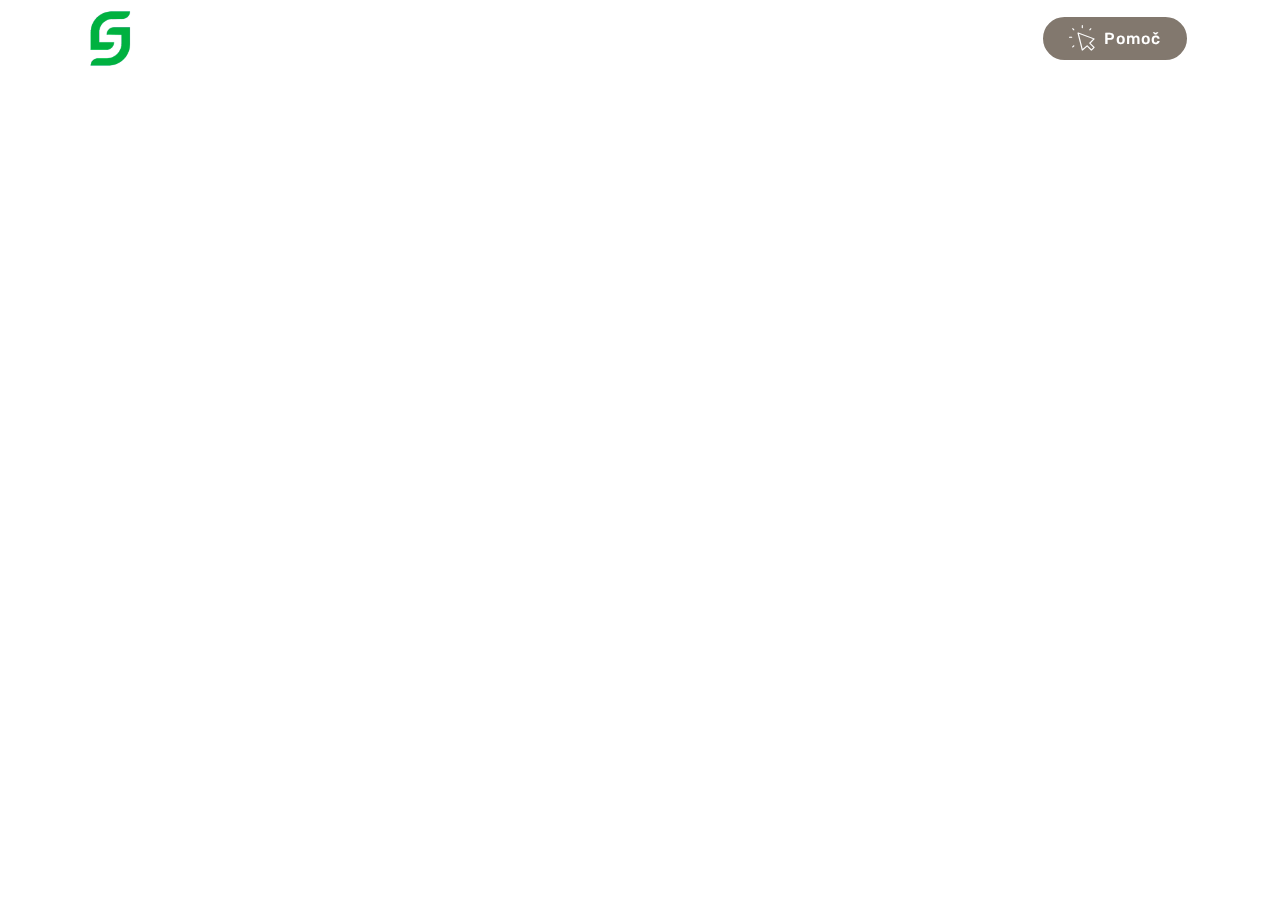
==== commit f1ff7472: "create github pages" ====
--- a/page1.html
+++ b/page1.html
@@ -23,7 +23,7 @@
   
 </head>
 <body>
-<section class="menu cid-qAXVScy5Ul" once="menu" id="menu1-9" data-rv-view="68">
+<section class="menu cid-qAXVScy5Ul" once="menu" id="menu1-9" data-rv-view="115">
 
     
 
@@ -63,7 +63,7 @@
 </section>
 
 
-  <section class="engine"><a href="https://mobirise.co/g">how to create your own website for free</a></section><script src="assets/web/assets/jquery/jquery.min.js"></script>
+  <section class="engine"><a href="https://mobirise.co/g">how to create a website for free</a></section><script src="assets/web/assets/jquery/jquery.min.js"></script>
   <script src="assets/popper/popper.min.js"></script>
   <script src="assets/tether/tether.min.js"></script>
   <script src="assets/bootstrap/js/bootstrap.min.js"></script>
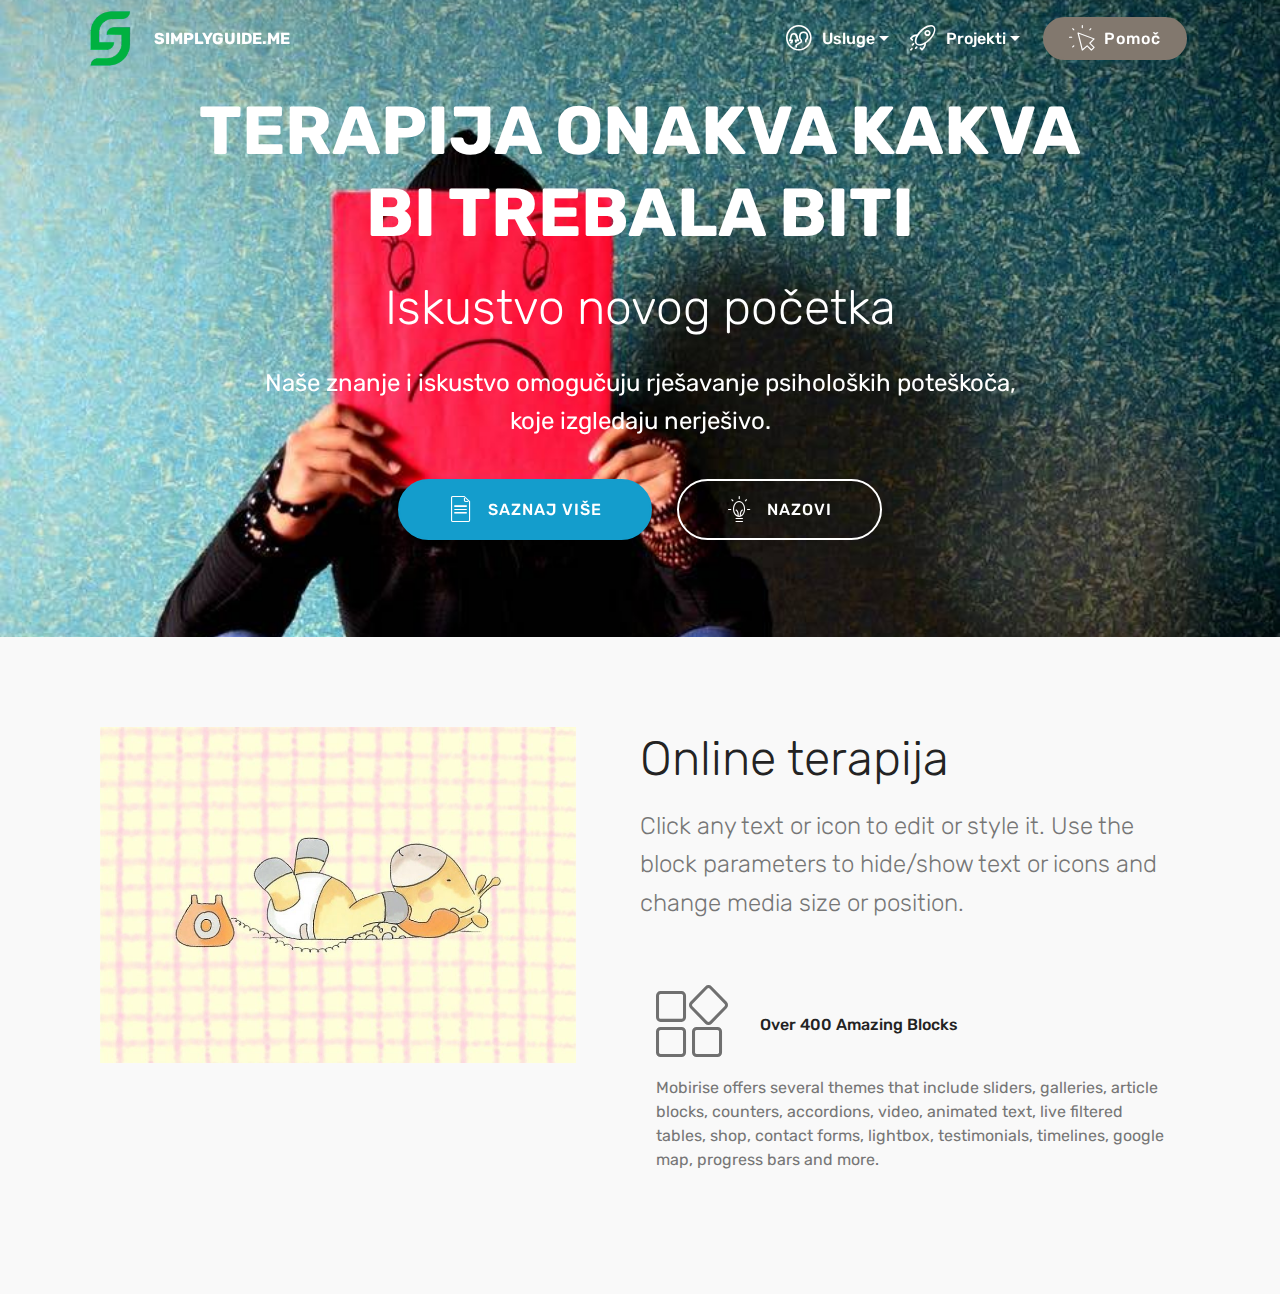
==== commit 4a49cb17: "create github pages" ====
--- a/page1.html
+++ b/page1.html
@@ -9,8 +9,8 @@
   <link rel="shortcut icon" href="assets/images/android-icon-192x192.png" type="image/x-icon">
   <meta name="description" content="Website Builder Description">
   <title>Usluge</title>
+  <link rel="stylesheet" href="assets/web/assets/mobirise-icons-bold/mobirise-icons-bold.css">
   <link rel="stylesheet" href="assets/web/assets/mobirise-icons/mobirise-icons.css">
-  <link rel="stylesheet" href="assets/web/assets/mobirise-icons-bold/mobirise-icons-bold.css">
   <link rel="stylesheet" href="assets/tether/tether.min.css">
   <link rel="stylesheet" href="assets/bootstrap/css/bootstrap.min.css">
   <link rel="stylesheet" href="assets/bootstrap/css/bootstrap-grid.min.css">
@@ -23,7 +23,7 @@
   
 </head>
 <body>
-<section class="menu cid-qAXVScy5Ul" once="menu" id="menu1-9" data-rv-view="115">
+<section class="menu cid-qAXVScy5Ul" once="menu" id="menu1-9" data-rv-view="241">
 
     
 
@@ -62,14 +62,88 @@
     </nav>
 </section>
 
+<section class="engine"><a href="https://mobirise.co/l">free bootstrap theme</a></section><section class="header1 cid-qB5AQZ4rwe mbr-parallax-background" id="header1-l" data-rv-view="243">
 
-  <section class="engine"><a href="https://mobirise.co/g">how to create a website for free</a></section><script src="assets/web/assets/jquery/jquery.min.js"></script>
+    
+
+    
+
+    <div class="container">
+        <div class="row justify-content-md-center">
+            <div class="mbr-white col-md-10">
+                <h1 class="mbr-section-title align-center mbr-bold pb-3 mbr-fonts-style display-1">
+                    TERAPIJA ONAKVA KAKVA BI TREBALA BITI</h1>
+                <h3 class="mbr-section-subtitle align-center mbr-light pb-3 mbr-fonts-style display-2">Iskustvo novog početka</h3>
+                <p class="mbr-text align-center pb-3 mbr-fonts-style display-5">Naše znanje i iskustvo omogučuju rješavanje psiholoških poteškoča, <br>koje izgledaju nerješivo.
+                </p>
+                <div class="mbr-section-btn align-center"><a class="btn btn-md btn-primary display-4" href="https://mobirise.com">
+                        <span class="mbr-iconfont mbri-file"></span>SAZNAJ VIŠE</a>
+                    <a class="btn btn-md btn-white-outline display-4" href="https://mobirise.com">
+                        <span class="mbr-iconfont mbri-idea"></span>NAZOVI</a></div>
+            </div>
+        </div>
+    </div>
+
+</section>
+
+<section class="features11 cid-qB5Ewjn9Uk" id="features11-q" data-rv-view="246">
+
+    
+
+    
+
+    <div class="container">   
+        <div class="col-md-12">
+            <div class="media-container-row">
+                <div class="mbr-figure" style="width: 50%;">
+                    <img src="assets/images/cdn.pixabay.com-3-933x659.jpg" alt="Mobirise" title="" media-simple="true">
+                </div>
+                <div class=" align-left aside-content">
+                    <h2 class="mbr-title pt-2 mbr-fonts-style display-2">
+                        Online terapija</h2>
+                    <div class="mbr-section-text">
+                        <p class="mbr-text mb-5 pt-3 mbr-light mbr-fonts-style display-5">
+                        Click any text or icon to edit or style it. Use the block parameters to hide/show text or icons and change media size or position.
+                        </p>
+                    </div>
+
+                    <div class="block-content">
+                        <div class="card p-3 pr-3">
+                            <div class="media">
+                                <div class=" align-self-center card-img pb-3">
+                                    <span class="mbri-extension mbr-iconfont" media-simple="true"></span>
+                                </div>     
+                                <div class="media-body">
+                                    <h4 class="card-title mbr-fonts-style display-7">
+                                        Over 400 Amazing Blocks
+                                    </h4>
+                                </div>
+                            </div>                
+
+                            <div class="card-box">
+                                <p class="block-text mbr-fonts-style display-7">
+                                   Mobirise offers several themes that include sliders, galleries, article blocks, counters, accordions, video, animated text, live filtered tables, shop, contact forms, lightbox, testimonials, timelines, google map, progress bars and more. 
+                                </p>
+                            </div>
+                        </div>
+
+                        
+                    </div>
+                </div>
+            </div>
+        </div> 
+    </div>          
+</section>
+
+
+  <script src="assets/web/assets/jquery/jquery.min.js"></script>
+  <script src="assets/tether/tether.min.js"></script>
   <script src="assets/popper/popper.min.js"></script>
-  <script src="assets/tether/tether.min.js"></script>
   <script src="assets/bootstrap/js/bootstrap.min.js"></script>
-  <script src="assets/smooth-scroll/smooth-scroll.js"></script>
   <script src="assets/dropdown/js/script.min.js"></script>
   <script src="assets/touch-swipe/jquery.touch-swipe.min.js"></script>
+  <script src="assets/jarallax/jarallax.min.js"></script>
+  <script src="assets/smooth-scroll/smooth-scroll.js"></script>
   <script src="assets/theme/js/script.js"></script>
   
   
--- a/assets/mobirise/css/mbr-additional.css
+++ b/assets/mobirise/css/mbr-additional.css
@@ -2736,6 +2736,71 @@
 .cid-qAXVScy5Ul .navbar-collapse {
   flex-basis: auto;
 }
+.cid-qB5AQZ4rwe {
+  padding-top: 90px;
+  padding-bottom: 90px;
+  background-image: url("../../../assets/images/images.pexels.com-4-940x623.jpg");
+}
+.cid-qB5Ewjn9Uk {
+  padding-top: 90px;
+  padding-bottom: 90px;
+  background-color: #f9f9f9;
+}
+.cid-qB5Ewjn9Uk h2 {
+  text-align: left;
+}
+.cid-qB5Ewjn9Uk h4 {
+  text-align: left;
+  font-weight: 500;
+}
+.cid-qB5Ewjn9Uk p {
+  color: #767676;
+  text-align: left;
+}
+.cid-qB5Ewjn9Uk .aside-content {
+  flex-basis: 100%;
+}
+.cid-qB5Ewjn9Uk .block-content {
+  display: -webkit-flex;
+  flex-direction: column;
+  -webkit-flex-direction: column;
+  word-break: break-word;
+}
+.cid-qB5Ewjn9Uk .media {
+  margin: initial;
+  align-items: center;
+}
+.cid-qB5Ewjn9Uk .mbr-figure {
+  align-self: flex-start;
+  -webkit-align-self: flex-start;
+  -webkit-flex-shrink: 0;
+  flex-shrink: 0;
+}
+.cid-qB5Ewjn9Uk .card-img {
+  padding-right: 2rem;
+  width: auto;
+}
+.cid-qB5Ewjn9Uk .card-img span {
+  font-size: 72px;
+  color: #707070;
+}
+@media (min-width: 992px) {
+  .cid-qB5Ewjn9Uk .mbr-figure {
+    padding-right: 4rem;
+  }
+}
+@media (max-width: 991px) {
+  .cid-qB5Ewjn9Uk .mbr-figure {
+    padding-right: 0;
+    padding-bottom: 1rem;
+    margin-bottom: 2rem;
+  }
+}
+@media (max-width: 300px) {
+  .cid-qB5Ewjn9Uk .card-img span {
+    font-size: 40px !important;
+  }
+}
 .cid-qB4kJFdnmG {
   padding-top: 90px;
   padding-bottom: 90px;
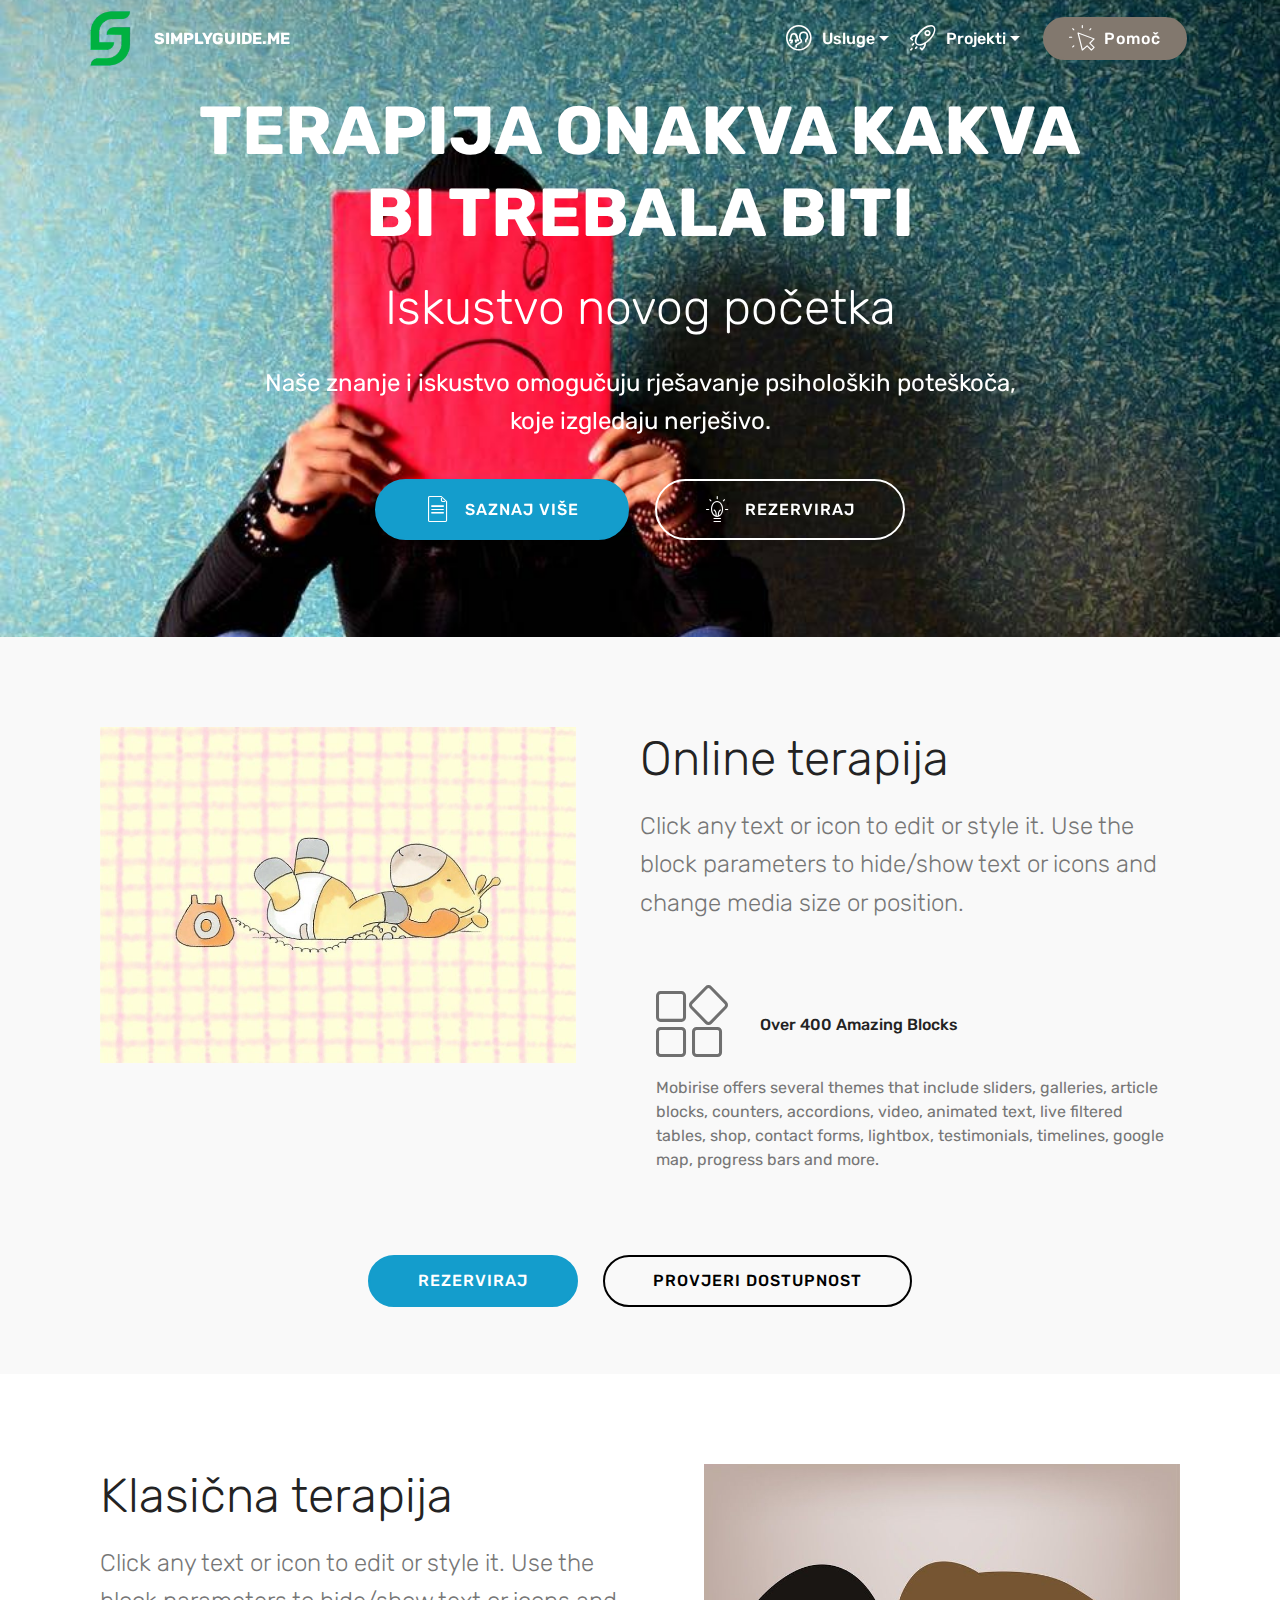
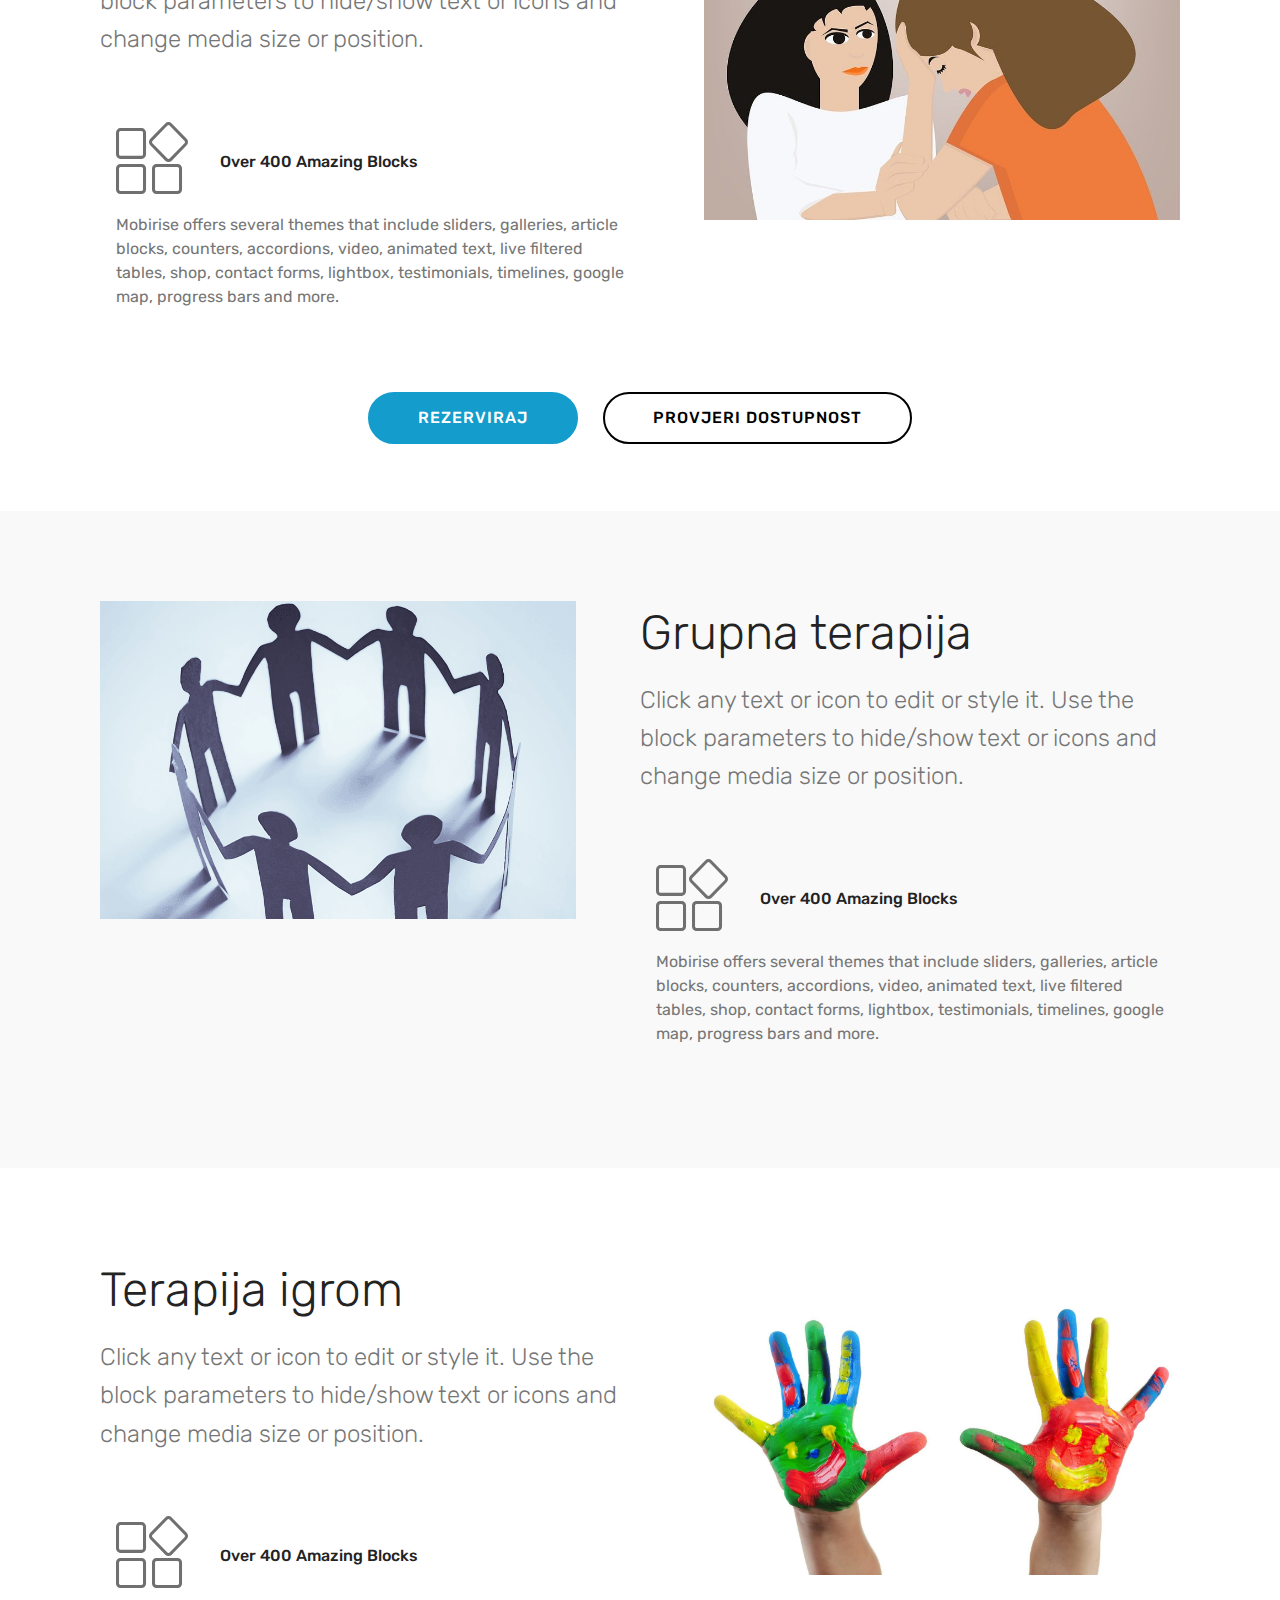
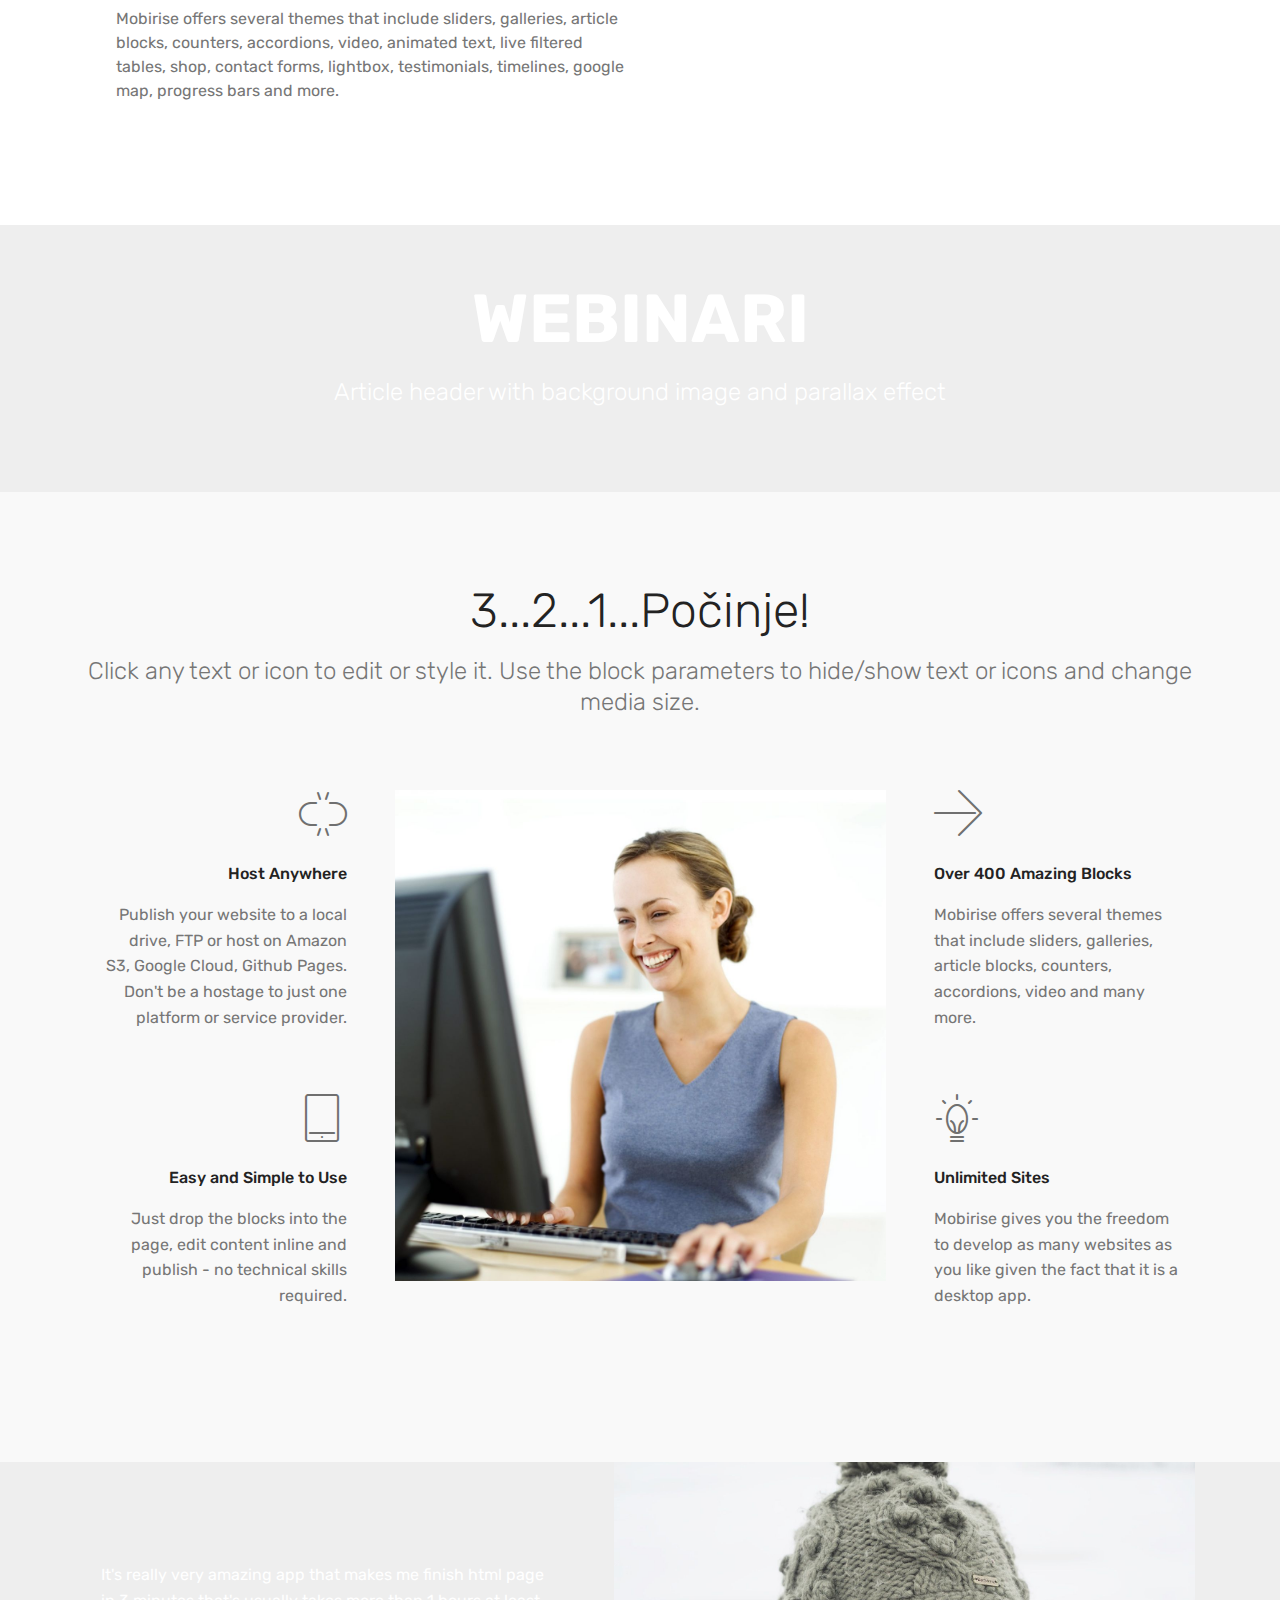
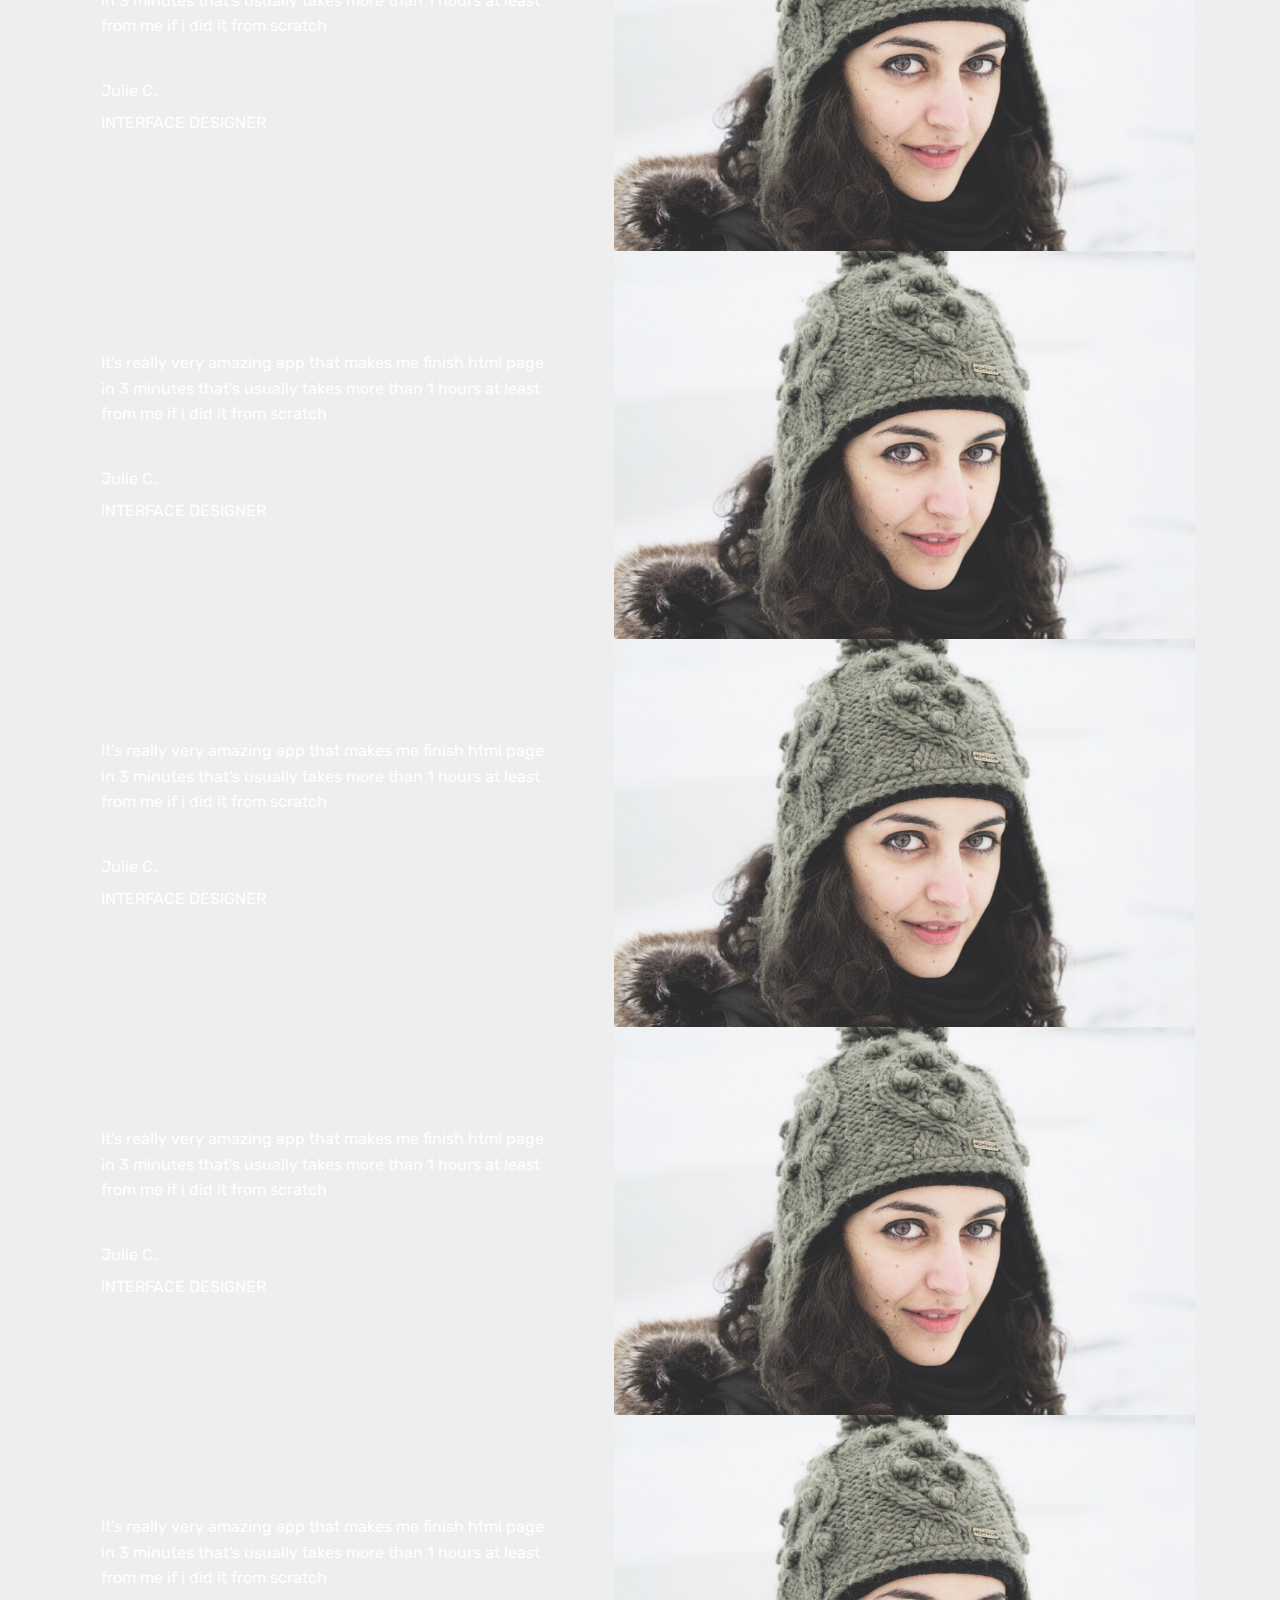
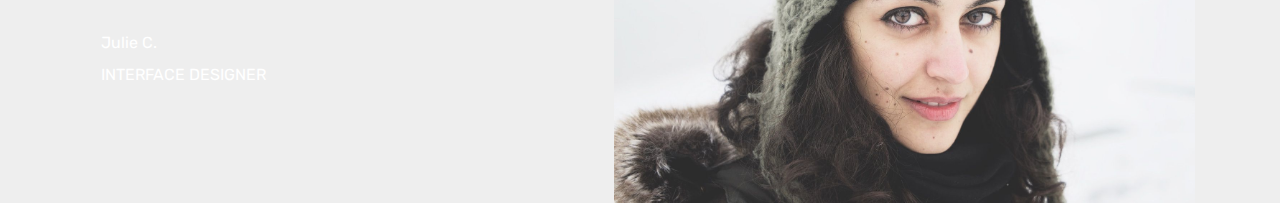
==== commit 4e330787: "create github pages" ====
--- a/page1.html
+++ b/page1.html
@@ -23,7 +23,7 @@
   
 </head>
 <body>
-<section class="menu cid-qAXVScy5Ul" once="menu" id="menu1-9" data-rv-view="241">
+<section class="menu cid-qAXVScy5Ul" once="menu" id="menu1-9" data-rv-view="497">
 
     
 
@@ -50,10 +50,10 @@
         <div class="collapse navbar-collapse" id="navbarSupportedContent">
             <ul class="navbar-nav nav-dropdown" data-app-modern-menu="true"><li class="nav-item dropdown open">
                     <a class="nav-link link text-white dropdown-toggle display-4" href="page1.html" data-toggle="dropdown-submenu" aria-expanded="true"><span class="mbrib-users mbr-iconfont mbr-iconfont-btn"></span>
-                        Usluge</a><div class="dropdown-menu"><div class="dropdown"><a class="text-white dropdown-item dropdown-toggle display-4" href="page1.html" data-toggle="dropdown-submenu" aria-expanded="false">Online terapija<br>Klasična terapija<br>Grupna terapija</a><div class="dropdown-menu dropdown-submenu"><a class="text-white dropdown-item display-4" href="page1.html">Psihoterapija<br>Geštalt terapija<br>Terapija igrom</a></div></div></div>
+                        Usluge</a><div class="dropdown-menu"><div class="dropdown open"><a class="text-white dropdown-item dropdown-toggle display-4" href="page1.html" data-toggle="dropdown-submenu" aria-expanded="true">Online terapija<br>Klasična terapija<br>Grupna terapija</a><div class="dropdown-menu dropdown-submenu"><a class="text-white dropdown-item display-4" href="page1.html">Psihoterapija<br>Geštalt terapija<br>Terapija igrom</a></div></div></div>
                 </li>
                 <li class="nav-item dropdown">
-                    <a class="nav-link link text-white dropdown-toggle display-4" href="page2.html" data-toggle="dropdown-submenu" aria-expanded="true"><span class="mbrib-rocket mbr-iconfont mbr-iconfont-btn"></span>
+                    <a class="nav-link link text-white dropdown-toggle display-4" href="page2.html" data-toggle="dropdown-submenu" aria-expanded="false"><span class="mbrib-rocket mbr-iconfont mbr-iconfont-btn"></span>
                         Projekti
                     </a><div class="dropdown-menu"><a class="text-white dropdown-item display-4" href="page2.html">Grupe podrške<br>Sigurni razgovor</a></div>
                 </li></ul>
@@ -62,7 +62,7 @@
     </nav>
 </section>
 
-<section class="engine"><a href="https://mobirise.co/l">free bootstrap theme</a></section><section class="header1 cid-qB5AQZ4rwe mbr-parallax-background" id="header1-l" data-rv-view="243">
+<section class="engine"><a href="https://mobirise.co/m">bootstrap table</a></section><section class="header1 cid-qB5AQZ4rwe mbr-parallax-background" id="header1-l" data-rv-view="499">
 
     
 
@@ -79,14 +79,14 @@
                 <div class="mbr-section-btn align-center"><a class="btn btn-md btn-primary display-4" href="https://mobirise.com">
                         <span class="mbr-iconfont mbri-file"></span>SAZNAJ VIŠE</a>
                     <a class="btn btn-md btn-white-outline display-4" href="https://mobirise.com">
-                        <span class="mbr-iconfont mbri-idea"></span>NAZOVI</a></div>
-            </div>
-        </div>
-    </div>
-
-</section>
-
-<section class="features11 cid-qB5Ewjn9Uk" id="features11-q" data-rv-view="246">
+                        <span class="mbr-iconfont mbri-idea"></span>REZERVIRAJ</a></div>
+            </div>
+        </div>
+    </div>
+
+</section>
+
+<section class="features11 cid-qB5Ewjn9Uk" id="features11-q" data-rv-view="502">
 
     
 
@@ -133,6 +133,436 @@
             </div>
         </div> 
     </div>          
+</section>
+
+<section class="mbr-section content8 cid-qB5W7XfwSH" id="content8-x" data-rv-view="505">
+
+    
+
+    <div class="container">
+        <div class="media-container-row title">
+            <div class="col-12 col-md-8">
+                <div class="mbr-section-btn align-center"><a class="btn btn-primary display-4" href="https://mobirise.com">REZERVIRAJ</a>
+                    <a class="btn btn-black-outline display-4" href="https://mobirise.com">PROVJERI DOSTUPNOST</a></div>
+            </div>
+        </div>
+    </div>
+</section>
+
+<section class="features11 cid-qB5SJxcSil" id="features11-s" data-rv-view="506">
+
+    
+
+    
+
+    <div class="container">   
+        <div class="col-md-12">
+            <div class="media-container-row">
+                <div class="mbr-figure" style="width: 50%;">
+                    <img src="assets/images/terapija-880x659.jpg" alt="Mobirise" title="" media-simple="true">
+                </div>
+                <div class=" align-left aside-content">
+                    <h2 class="mbr-title pt-2 mbr-fonts-style display-2">
+                        Klasična terapija</h2>
+                    <div class="mbr-section-text">
+                        <p class="mbr-text mb-5 pt-3 mbr-light mbr-fonts-style display-5">
+                        Click any text or icon to edit or style it. Use the block parameters to hide/show text or icons and change media size or position.
+                        </p>
+                    </div>
+
+                    <div class="block-content">
+                        <div class="card p-3 pr-3">
+                            <div class="media">
+                                <div class=" align-self-center card-img pb-3">
+                                    <span class="mbri-extension mbr-iconfont" media-simple="true"></span>
+                                </div>     
+                                <div class="media-body">
+                                    <h4 class="card-title mbr-fonts-style display-7">
+                                        Over 400 Amazing Blocks
+                                    </h4>
+                                </div>
+                            </div>                
+
+                            <div class="card-box">
+                                <p class="block-text mbr-fonts-style display-7">
+                                   Mobirise offers several themes that include sliders, galleries, article blocks, counters, accordions, video, animated text, live filtered tables, shop, contact forms, lightbox, testimonials, timelines, google map, progress bars and more. 
+                                </p>
+                            </div>
+                        </div>
+
+                        
+                    </div>
+                </div>
+            </div>
+        </div> 
+    </div>          
+</section>
+
+<section class="mbr-section content8 cid-qB5X14soGc" id="content8-z" data-rv-view="509">
+
+    
+
+    <div class="container">
+        <div class="media-container-row title">
+            <div class="col-12 col-md-8">
+                <div class="mbr-section-btn align-center"><a class="btn btn-primary display-4" href="https://mobirise.com">REZERVIRAJ</a>
+                    <a class="btn btn-black-outline display-4" href="https://mobirise.com">PROVJERI DOSTUPNOST</a></div>
+            </div>
+        </div>
+    </div>
+</section>
+
+<section class="features11 cid-qB5TbGBYlX" id="features11-t" data-rv-view="510">
+
+    
+
+    
+
+    <div class="container">   
+        <div class="col-md-12">
+            <div class="media-container-row">
+                <div class="mbr-figure" style="width: 50%;">
+                    <img src="assets/images/mecfssa.org-864x578.png" alt="Mobirise" title="" media-simple="true">
+                </div>
+                <div class=" align-left aside-content">
+                    <h2 class="mbr-title pt-2 mbr-fonts-style display-2">
+                        Grupna terapija</h2>
+                    <div class="mbr-section-text">
+                        <p class="mbr-text mb-5 pt-3 mbr-light mbr-fonts-style display-5">
+                        Click any text or icon to edit or style it. Use the block parameters to hide/show text or icons and change media size or position.
+                        </p>
+                    </div>
+
+                    <div class="block-content">
+                        <div class="card p-3 pr-3">
+                            <div class="media">
+                                <div class=" align-self-center card-img pb-3">
+                                    <span class="mbri-extension mbr-iconfont" media-simple="true"></span>
+                                </div>     
+                                <div class="media-body">
+                                    <h4 class="card-title mbr-fonts-style display-7">
+                                        Over 400 Amazing Blocks
+                                    </h4>
+                                </div>
+                            </div>                
+
+                            <div class="card-box">
+                                <p class="block-text mbr-fonts-style display-7">
+                                   Mobirise offers several themes that include sliders, galleries, article blocks, counters, accordions, video, animated text, live filtered tables, shop, contact forms, lightbox, testimonials, timelines, google map, progress bars and more. 
+                                </p>
+                            </div>
+                        </div>
+
+                        
+                    </div>
+                </div>
+            </div>
+        </div> 
+    </div>          
+</section>
+
+<section class="features11 cid-qB5TO86rT8" id="features11-u" data-rv-view="513">
+
+    
+
+    
+
+    <div class="container">   
+        <div class="col-md-12">
+            <div class="media-container-row">
+                <div class="mbr-figure" style="width: 50%;">
+                    <img src="assets/images/javierenrich-1334641436-1-1575x1050.jpg" alt="Mobirise" title="" media-simple="true">
+                </div>
+                <div class=" align-left aside-content">
+                    <h2 class="mbr-title pt-2 mbr-fonts-style display-2">
+                        Terapija igrom</h2>
+                    <div class="mbr-section-text">
+                        <p class="mbr-text mb-5 pt-3 mbr-light mbr-fonts-style display-5">
+                        Click any text or icon to edit or style it. Use the block parameters to hide/show text or icons and change media size or position.
+                        </p>
+                    </div>
+
+                    <div class="block-content">
+                        <div class="card p-3 pr-3">
+                            <div class="media">
+                                <div class=" align-self-center card-img pb-3">
+                                    <span class="mbri-extension mbr-iconfont" media-simple="true"></span>
+                                </div>     
+                                <div class="media-body">
+                                    <h4 class="card-title mbr-fonts-style display-7">
+                                        Over 400 Amazing Blocks
+                                    </h4>
+                                </div>
+                            </div>                
+
+                            <div class="card-box">
+                                <p class="block-text mbr-fonts-style display-7">
+                                   Mobirise offers several themes that include sliders, galleries, article blocks, counters, accordions, video, animated text, live filtered tables, shop, contact forms, lightbox, testimonials, timelines, google map, progress bars and more. 
+                                </p>
+                            </div>
+                        </div>
+
+                        
+                    </div>
+                </div>
+            </div>
+        </div> 
+    </div>          
+</section>
+
+<section class="mbr-section content5 cid-qB5UwhZcYM mbr-parallax-background" id="content5-w" data-rv-view="516">
+
+    
+
+    
+
+    <div class="container">
+        <div class="media-container-row">
+            <div class="title col-12 col-md-8">
+                <h2 class="align-center mbr-bold mbr-white pb-3 mbr-fonts-style display-1">
+                    WEBINARI</h2>
+                <h3 class="mbr-section-subtitle align-center mbr-light mbr-white pb-3 mbr-fonts-style display-5">
+                    Article header with background image and parallax effect
+                </h3>
+                
+                
+            </div>
+        </div>
+    </div>
+</section>
+
+<section class="features12 cid-qB5S6dB8Tf" id="features12-r" data-rv-view="519">
+    
+    
+
+    
+
+    <div class="container">
+        <h2 class="mbr-section-title pb-2 mbr-fonts-style display-2">
+            3...2...1...Počinje!</h2>
+        <h3 class="mbr-section-subtitle pb-3 mbr-fonts-style display-5">
+            Click any text or icon to edit or style it. Use the block parameters to hide/show text or icons and change media size.
+        </h3>
+
+        <div class="media-container-row pt-5">
+            <div class="block-content align-right">
+                <div class="card pl-3 pr-3 pb-5">
+                    <div class="mbr-card-img-title">
+                        <div class="card-img pb-3">
+                             <span class="mbr-iconfont mbri-unlink" media-simple="true"></span>
+                        </div>
+                        <div class="mbr-crt-title">
+                            <h4 class="card-title py-2 mbr-crt-title mbr-fonts-style display-7">
+                                Host Anywhere                     
+                            </h4>
+                        </div>
+                    </div>                
+
+                    <div class="card-box">
+                        <p class="mbr-text mbr-section-text mbr-fonts-style display-7">
+                            Publish your website to a local drive, FTP or host on Amazon S3, Google Cloud, Github Pages. Don't be a hostage to just one platform or service provider.
+                        </p>
+                    </div>
+                </div>
+
+                <div class="card pl-3 pr-3 pb-5">
+                    <div class="mbr-card-img-title">
+                        <div class="card-img pb-3">
+                            <span class="mbr-iconfont mbri-tablet-vertical" media-simple="true"></span>
+                        </div>
+                        <div class="mbr-crt-title">
+                            <h4 class="card-title py-2 mbr-crt-title mbr-fonts-style display-7">
+                                Easy and Simple to Use
+                            </h4>
+                        </div>
+                    </div>
+                    <div class="card-box">
+                        <p class="mbr-text mbr-section-text mbr-fonts-style display-7">
+                            Just drop the blocks into the page, edit content inline and publish - no technical skills required.
+                        </p>
+                    </div>
+                </div>
+            </div>
+
+            <div class="mbr-figure" style="width: 50%;">
+                <img src="assets/images/zarabotat-na-domu-v-derevne-2218-1228x1228.jpg" alt="Mobirise" title="" media-simple="true">
+            </div>
+
+            <div class="block-content align-left  ">
+                <div class="card pl-3 pr-3 pb-5">
+                    <div class="mbr-card-img-title">
+                        <div class="card-img pb-3">
+                             <span class="mbr-iconfont mbri-right" media-simple="true"></span>
+                        </div>
+                        <div class="mbr-crt-title">
+                            <h4 class="card-title py-2 mbr-crt-title mbr-fonts-style display-7">
+                                Over 400 Amazing Blocks
+                            </h4>
+                        </div>
+                    </div>                
+
+                    <div class="card-box">
+                        <p class="mbr-text mbr-section-text mbr-fonts-style display-7">
+                            Mobirise offers several themes that include sliders, galleries, article blocks, counters, accordions, video and many more.
+                        </p>
+                    </div>
+                </div>
+
+                <div class="card pl-3 pr-3 pb-5">
+                    <div class="mbr-card-img-title">
+                        <div class="card-img pb-3">
+                            <span class="mbr-iconfont mbri-idea" media-simple="true"></span>
+                        </div>
+                        <div class="mbr-crt-title">
+                            <h4 class="card-title py-2 mbr-crt-title mbr-fonts-style display-7">
+                                Unlimited Sites
+                            </h4>
+                        </div>
+                    </div>
+                    <div class="card-box">
+                        <p class="mbr-text mbr-section-text mbr-fonts-style display-7">
+                            Mobirise gives you the freedom to develop as many websites as you like given the fact that it is a desktop app.
+                        </p>
+                    </div>
+                </div>
+            </div>
+        </div>
+    </div>
+</section>
+
+<section class="testimonials3 cid-qB5WjcR3Ca" id="testimonials3-10" data-rv-view="522">
+
+    
+
+    
+
+    <div class="container">
+        <div class="media-container-row">
+            <div class="media-content px-3 align-self-center mbr-white py-2">
+                <p class="mbr-text testimonial-text mbr-fonts-style display-7">
+                   It's really very amazing app that makes me finish html page in 3 minutes that's usually takes more than 1 hours at least from me if i did it from scratch
+                </p>
+                <p class="mbr-author-name pt-4 mb-2 mbr-fonts-style display-7">
+                   Julie C.
+                </p>
+                <p class="mbr-author-desc mbr-fonts-style display-7">
+                   INTERFACE DESIGNER
+                </p>
+            </div>
+
+            <div class="mbr-figure pl-lg-5" style="width: 130%;">
+              <img src="assets/images/face5.jpg" media-simple="true">
+            </div>
+        </div>
+    </div>
+</section>
+
+<section class="testimonials3 cid-qB5Wjdjg6v" id="testimonials3-11" data-rv-view="525">
+
+    
+
+    
+
+    <div class="container">
+        <div class="media-container-row">
+            <div class="media-content px-3 align-self-center mbr-white py-2">
+                <p class="mbr-text testimonial-text mbr-fonts-style display-7">
+                   It's really very amazing app that makes me finish html page in 3 minutes that's usually takes more than 1 hours at least from me if i did it from scratch
+                </p>
+                <p class="mbr-author-name pt-4 mb-2 mbr-fonts-style display-7">
+                   Julie C.
+                </p>
+                <p class="mbr-author-desc mbr-fonts-style display-7">
+                   INTERFACE DESIGNER
+                </p>
+            </div>
+
+            <div class="mbr-figure pl-lg-5" style="width: 130%;">
+              <img src="assets/images/face5.jpg" media-simple="true">
+            </div>
+        </div>
+    </div>
+</section>
+
+<section class="testimonials3 cid-qB5WjdJWHY" id="testimonials3-12" data-rv-view="528">
+
+    
+
+    
+
+    <div class="container">
+        <div class="media-container-row">
+            <div class="media-content px-3 align-self-center mbr-white py-2">
+                <p class="mbr-text testimonial-text mbr-fonts-style display-7">
+                   It's really very amazing app that makes me finish html page in 3 minutes that's usually takes more than 1 hours at least from me if i did it from scratch
+                </p>
+                <p class="mbr-author-name pt-4 mb-2 mbr-fonts-style display-7">
+                   Julie C.
+                </p>
+                <p class="mbr-author-desc mbr-fonts-style display-7">
+                   INTERFACE DESIGNER
+                </p>
+            </div>
+
+            <div class="mbr-figure pl-lg-5" style="width: 130%;">
+              <img src="assets/images/face5.jpg" media-simple="true">
+            </div>
+        </div>
+    </div>
+</section>
+
+<section class="testimonials3 cid-qB5Wje9Lol" id="testimonials3-13" data-rv-view="531">
+
+    
+
+    
+
+    <div class="container">
+        <div class="media-container-row">
+            <div class="media-content px-3 align-self-center mbr-white py-2">
+                <p class="mbr-text testimonial-text mbr-fonts-style display-7">
+                   It's really very amazing app that makes me finish html page in 3 minutes that's usually takes more than 1 hours at least from me if i did it from scratch
+                </p>
+                <p class="mbr-author-name pt-4 mb-2 mbr-fonts-style display-7">
+                   Julie C.
+                </p>
+                <p class="mbr-author-desc mbr-fonts-style display-7">
+                   INTERFACE DESIGNER
+                </p>
+            </div>
+
+            <div class="mbr-figure pl-lg-5" style="width: 130%;">
+              <img src="assets/images/face5.jpg" media-simple="true">
+            </div>
+        </div>
+    </div>
+</section>
+
+<section class="testimonials3 cid-qB5WjcbYf8" id="testimonials3-14" data-rv-view="534">
+
+    
+
+    
+
+    <div class="container">
+        <div class="media-container-row">
+            <div class="media-content px-3 align-self-center mbr-white py-2">
+                <p class="mbr-text testimonial-text mbr-fonts-style display-7">
+                   It's really very amazing app that makes me finish html page in 3 minutes that's usually takes more than 1 hours at least from me if i did it from scratch
+                </p>
+                <p class="mbr-author-name pt-4 mb-2 mbr-fonts-style display-7">
+                   Julie C.
+                </p>
+                <p class="mbr-author-desc mbr-fonts-style display-7">
+                   INTERFACE DESIGNER
+                </p>
+            </div>
+
+            <div class="mbr-figure pl-lg-5" style="width: 130%;">
+              <img src="assets/images/face5.jpg" media-simple="true">
+            </div>
+        </div>
+    </div>
 </section>
 
 
--- a/assets/mobirise/css/mbr-additional.css
+++ b/assets/mobirise/css/mbr-additional.css
@@ -2023,6 +2023,9 @@
     font-size: 40px !important;
   }
 }
+.cid-qAYolWRcLG H4 {
+  color: #149dcc;
+}
 .cid-qAYoveXhPT {
   padding-top: 90px;
   padding-bottom: 90px;
@@ -2082,6 +2085,9 @@
   .cid-qAYoveXhPT .card-img span {
     font-size: 40px !important;
   }
+}
+.cid-qAYoveXhPT H4 {
+  color: #149dcc;
 }
 .cid-qAYoyVyz1J {
   padding-top: 90px;
@@ -2154,6 +2160,9 @@
   .cid-qAYoyVyz1J .card-img span {
     font-size: 40px !important;
   }
+}
+.cid-qAYoyVyz1J H4 {
+  color: #149dcc;
 }
 .cid-qAYuFYxfHG {
   padding-top: 60px;
@@ -2743,7 +2752,7 @@
 }
 .cid-qB5Ewjn9Uk {
   padding-top: 90px;
-  padding-bottom: 90px;
+  padding-bottom: 45px;
   background-color: #f9f9f9;
 }
 .cid-qB5Ewjn9Uk h2 {
@@ -2799,6 +2808,297 @@
 @media (max-width: 300px) {
   .cid-qB5Ewjn9Uk .card-img span {
     font-size: 40px !important;
+  }
+}
+.cid-qB5W7XfwSH {
+  padding-top: 0px;
+  padding-bottom: 60px;
+  background-color: #f9f9f9;
+}
+.cid-qB5SJxcSil {
+  padding-top: 90px;
+  padding-bottom: 45px;
+  background-color: #ffffff;
+}
+.cid-qB5SJxcSil h2 {
+  text-align: left;
+}
+.cid-qB5SJxcSil h4 {
+  text-align: left;
+  font-weight: 500;
+}
+.cid-qB5SJxcSil p {
+  color: #767676;
+  text-align: left;
+}
+.cid-qB5SJxcSil .aside-content {
+  flex-basis: 100%;
+}
+.cid-qB5SJxcSil .block-content {
+  display: -webkit-flex;
+  flex-direction: column;
+  -webkit-flex-direction: column;
+  word-break: break-word;
+}
+.cid-qB5SJxcSil .media {
+  margin: initial;
+  align-items: center;
+}
+.cid-qB5SJxcSil .mbr-figure {
+  align-self: flex-start;
+  -webkit-align-self: flex-start;
+  -webkit-flex-shrink: 0;
+  flex-shrink: 0;
+}
+.cid-qB5SJxcSil .card-img {
+  padding-right: 2rem;
+  width: auto;
+}
+.cid-qB5SJxcSil .card-img span {
+  font-size: 72px;
+  color: #707070;
+}
+@media (min-width: 992px) {
+  .cid-qB5SJxcSil .mbr-figure {
+    padding-right: 4rem;
+    padding-right: 0;
+    padding-left: 4rem;
+  }
+  .cid-qB5SJxcSil .media-container-row {
+    -webkit-flex-direction: row-reverse;
+  }
+}
+@media (max-width: 991px) {
+  .cid-qB5SJxcSil .mbr-figure {
+    padding-right: 0;
+    padding-bottom: 1rem;
+    margin-bottom: 2rem;
+    padding-bottom: 0;
+    margin-bottom: 0;
+    padding-top: 1rem;
+    margin-top: 2rem;
+  }
+  .cid-qB5SJxcSil .media-container-row {
+    -webkit-flex-direction: column-reverse;
+  }
+}
+@media (max-width: 300px) {
+  .cid-qB5SJxcSil .card-img span {
+    font-size: 40px !important;
+  }
+}
+.cid-qB5X14soGc {
+  padding-top: 0px;
+  padding-bottom: 60px;
+  background-color: #ffffff;
+}
+.cid-qB5TbGBYlX {
+  padding-top: 90px;
+  padding-bottom: 90px;
+  background-color: #f9f9f9;
+}
+.cid-qB5TbGBYlX h2 {
+  text-align: left;
+}
+.cid-qB5TbGBYlX h4 {
+  text-align: left;
+  font-weight: 500;
+}
+.cid-qB5TbGBYlX p {
+  color: #767676;
+  text-align: left;
+}
+.cid-qB5TbGBYlX .aside-content {
+  flex-basis: 100%;
+}
+.cid-qB5TbGBYlX .block-content {
+  display: -webkit-flex;
+  flex-direction: column;
+  -webkit-flex-direction: column;
+  word-break: break-word;
+}
+.cid-qB5TbGBYlX .media {
+  margin: initial;
+  align-items: center;
+}
+.cid-qB5TbGBYlX .mbr-figure {
+  align-self: flex-start;
+  -webkit-align-self: flex-start;
+  -webkit-flex-shrink: 0;
+  flex-shrink: 0;
+}
+.cid-qB5TbGBYlX .card-img {
+  padding-right: 2rem;
+  width: auto;
+}
+.cid-qB5TbGBYlX .card-img span {
+  font-size: 72px;
+  color: #707070;
+}
+@media (min-width: 992px) {
+  .cid-qB5TbGBYlX .mbr-figure {
+    padding-right: 4rem;
+  }
+}
+@media (max-width: 991px) {
+  .cid-qB5TbGBYlX .mbr-figure {
+    padding-right: 0;
+    padding-bottom: 1rem;
+    margin-bottom: 2rem;
+  }
+}
+@media (max-width: 300px) {
+  .cid-qB5TbGBYlX .card-img span {
+    font-size: 40px !important;
+  }
+}
+.cid-qB5TO86rT8 {
+  padding-top: 90px;
+  padding-bottom: 90px;
+  background-color: #ffffff;
+}
+.cid-qB5TO86rT8 h2 {
+  text-align: left;
+}
+.cid-qB5TO86rT8 h4 {
+  text-align: left;
+  font-weight: 500;
+}
+.cid-qB5TO86rT8 p {
+  color: #767676;
+  text-align: left;
+}
+.cid-qB5TO86rT8 .aside-content {
+  flex-basis: 100%;
+}
+.cid-qB5TO86rT8 .block-content {
+  display: -webkit-flex;
+  flex-direction: column;
+  -webkit-flex-direction: column;
+  word-break: break-word;
+}
+.cid-qB5TO86rT8 .media {
+  margin: initial;
+  align-items: center;
+}
+.cid-qB5TO86rT8 .mbr-figure {
+  align-self: flex-start;
+  -webkit-align-self: flex-start;
+  -webkit-flex-shrink: 0;
+  flex-shrink: 0;
+}
+.cid-qB5TO86rT8 .card-img {
+  padding-right: 2rem;
+  width: auto;
+}
+.cid-qB5TO86rT8 .card-img span {
+  font-size: 72px;
+  color: #707070;
+}
+@media (min-width: 992px) {
+  .cid-qB5TO86rT8 .mbr-figure {
+    padding-right: 4rem;
+    padding-right: 0;
+    padding-left: 4rem;
+  }
+  .cid-qB5TO86rT8 .media-container-row {
+    -webkit-flex-direction: row-reverse;
+  }
+}
+@media (max-width: 991px) {
+  .cid-qB5TO86rT8 .mbr-figure {
+    padding-right: 0;
+    padding-bottom: 1rem;
+    margin-bottom: 2rem;
+    padding-bottom: 0;
+    margin-bottom: 0;
+    padding-top: 1rem;
+    margin-top: 2rem;
+  }
+  .cid-qB5TO86rT8 .media-container-row {
+    -webkit-flex-direction: column-reverse;
+  }
+}
+@media (max-width: 300px) {
+  .cid-qB5TO86rT8 .card-img span {
+    font-size: 40px !important;
+  }
+}
+.cid-qB5UwhZcYM {
+  padding-top: 60px;
+  padding-bottom: 60px;
+  background-image: url("../../../assets/images/cdn.pixabay.com-9-933x659.jpg");
+}
+.cid-qB5S6dB8Tf {
+  padding-top: 90px;
+  padding-bottom: 90px;
+  background-color: #f9f9f9;
+}
+.cid-qB5S6dB8Tf h2 {
+  text-align: center;
+}
+.cid-qB5S6dB8Tf h3 {
+  text-align: center;
+  font-weight: 300;
+}
+.cid-qB5S6dB8Tf p {
+  color: #767676;
+}
+.cid-qB5S6dB8Tf .block-content {
+  display: -webkit-flex;
+  flex-direction: column;
+  -webkit-flex-direction: column;
+  flex-basis: 100%;
+  -webkit-flex-basis: 100%;
+}
+.cid-qB5S6dB8Tf .mbr-figure {
+  align-self: flex-start;
+  -webkit-align-self: flex-start;
+  flex-shrink: 0;
+  -webkit-flex-shrink: 0;
+}
+.cid-qB5S6dB8Tf .media-container-row {
+  word-wrap: break-word;
+  word-break: break-word;
+}
+.cid-qB5S6dB8Tf .mbr-section-subtitle {
+  color: #767676;
+}
+.cid-qB5S6dB8Tf .card-title {
+  font-weight: 500;
+}
+.cid-qB5S6dB8Tf .card-img {
+  text-align: inherit;
+}
+.cid-qB5S6dB8Tf .card-img span {
+  font-size: 48px;
+  color: #707070;
+}
+@media (min-width: 992px) {
+  .cid-qB5S6dB8Tf .mbr-figure {
+    padding-right: 2rem;
+    padding-left: 2rem;
+  }
+}
+@media (max-width: 991px) {
+  .cid-qB5S6dB8Tf .mbr-figure {
+    margin-bottom: 2rem;
+  }
+}
+@media (max-width: 991px) and (min-width: 768px) {
+  .cid-qB5S6dB8Tf .mbr-figure {
+    padding-right: 0;
+    padding-bottom: 1rem;
+    padding-top: 1rem;
+  }
+  .cid-qB5S6dB8Tf .block-content {
+    flex-direction: row;
+    -webkit-flex-direction: row;
+    text-align: center;
+  }
+  .cid-qB5S6dB8Tf .block-content .card {
+    flex-basis: 100%;
+    -webkit-flex-basis: 100%;
   }
 }
 .cid-qB4kJFdnmG {
